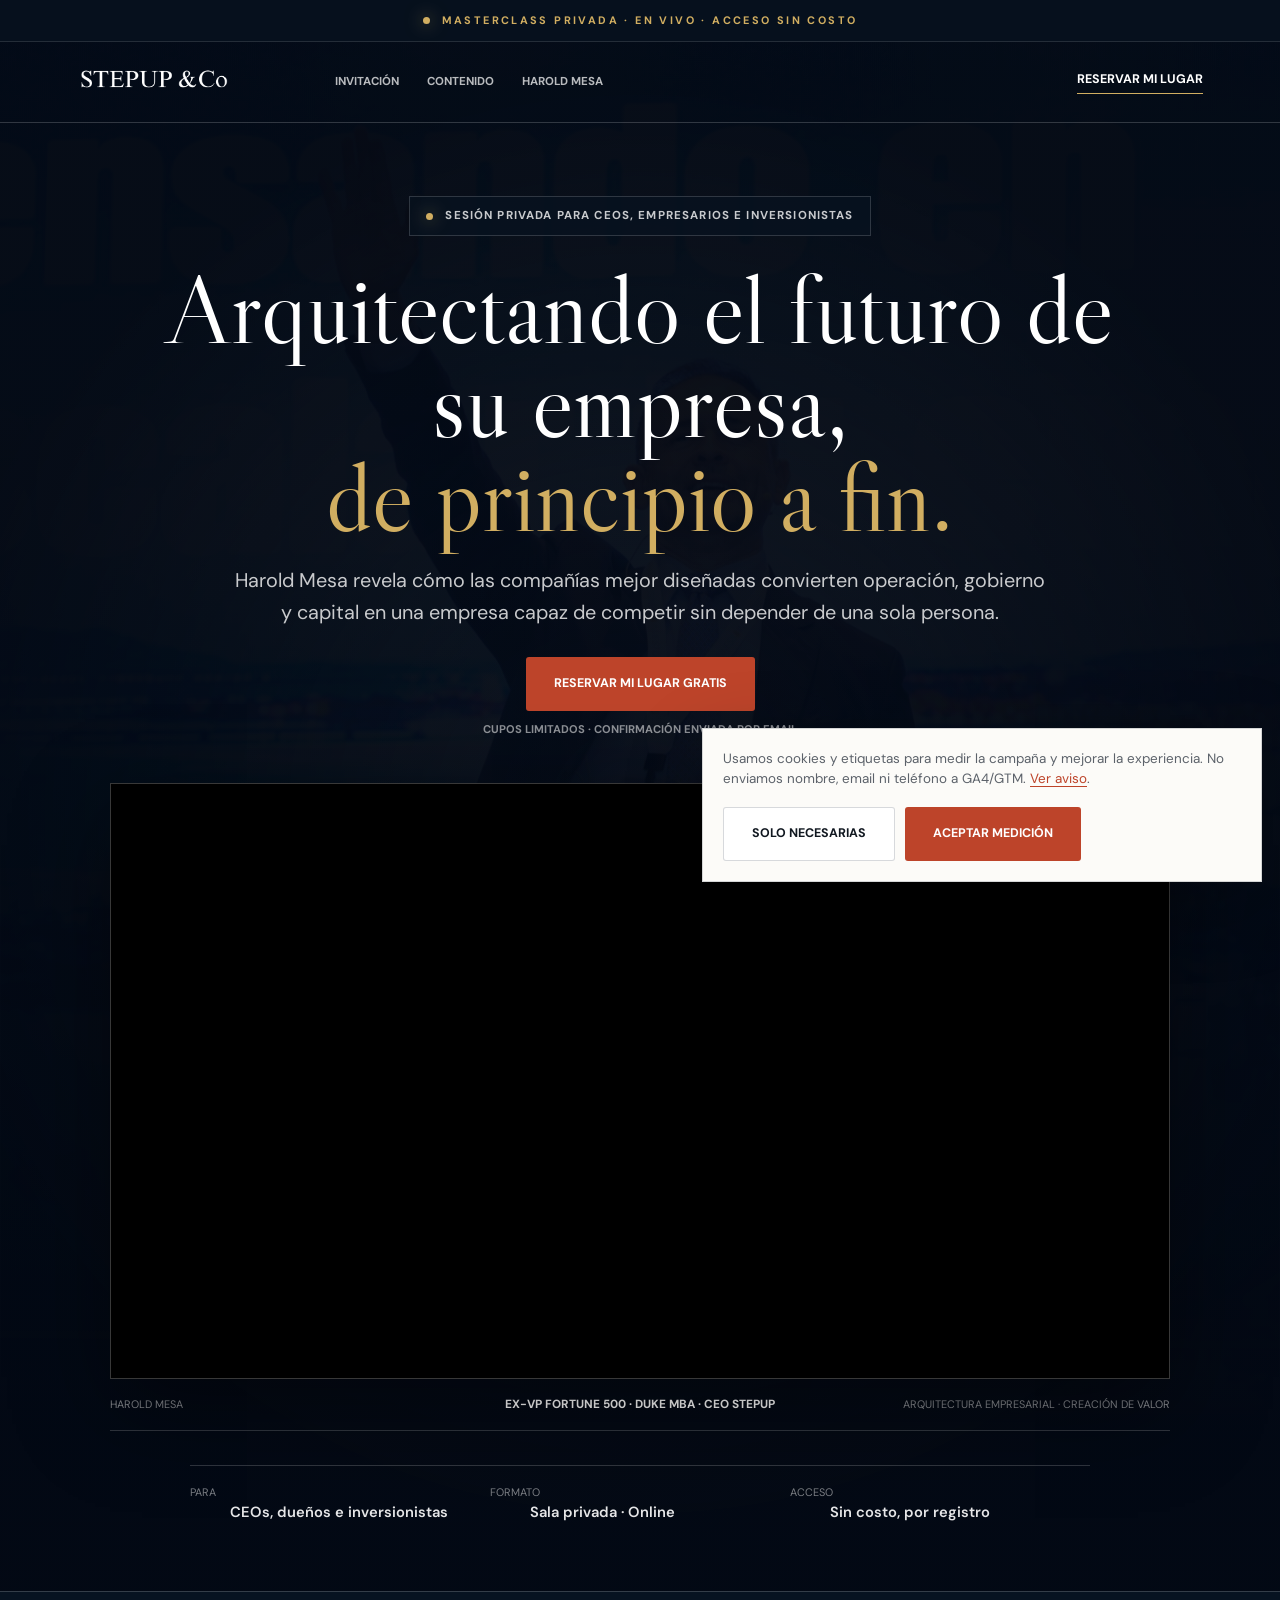
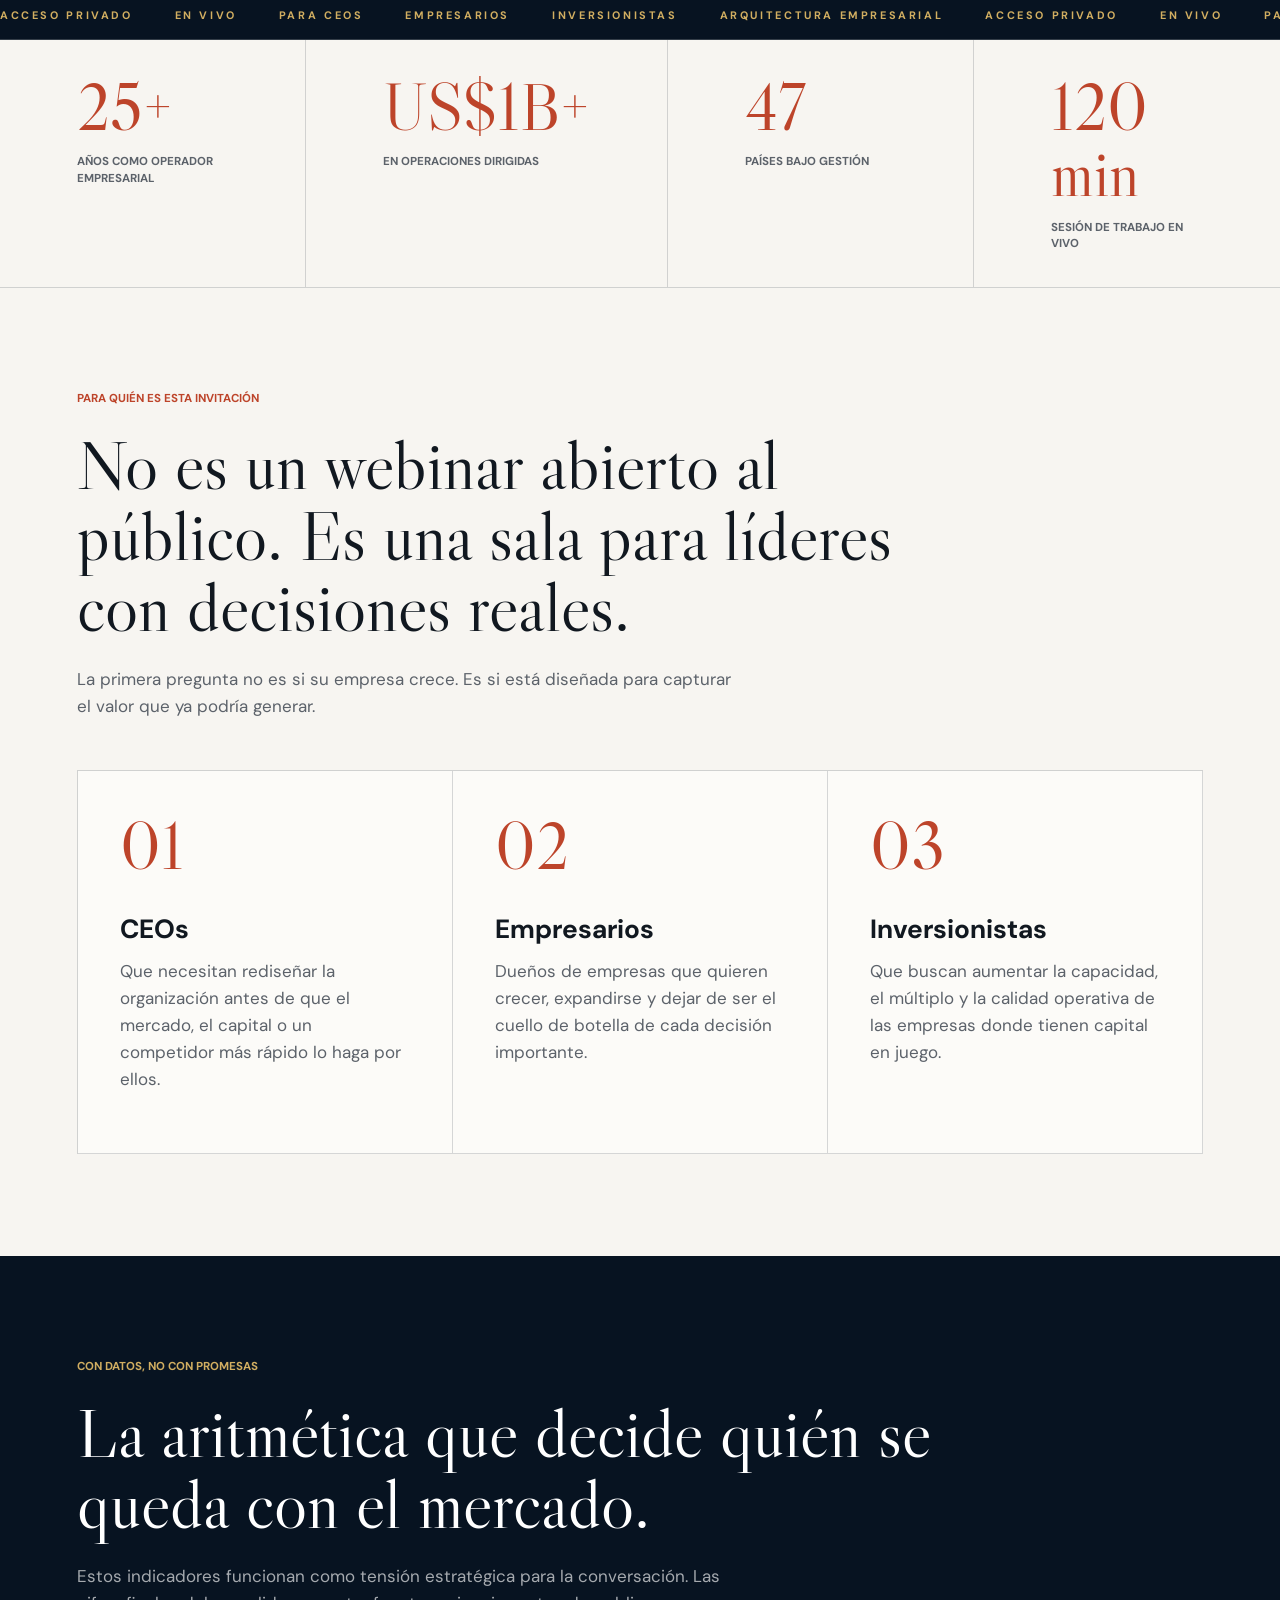
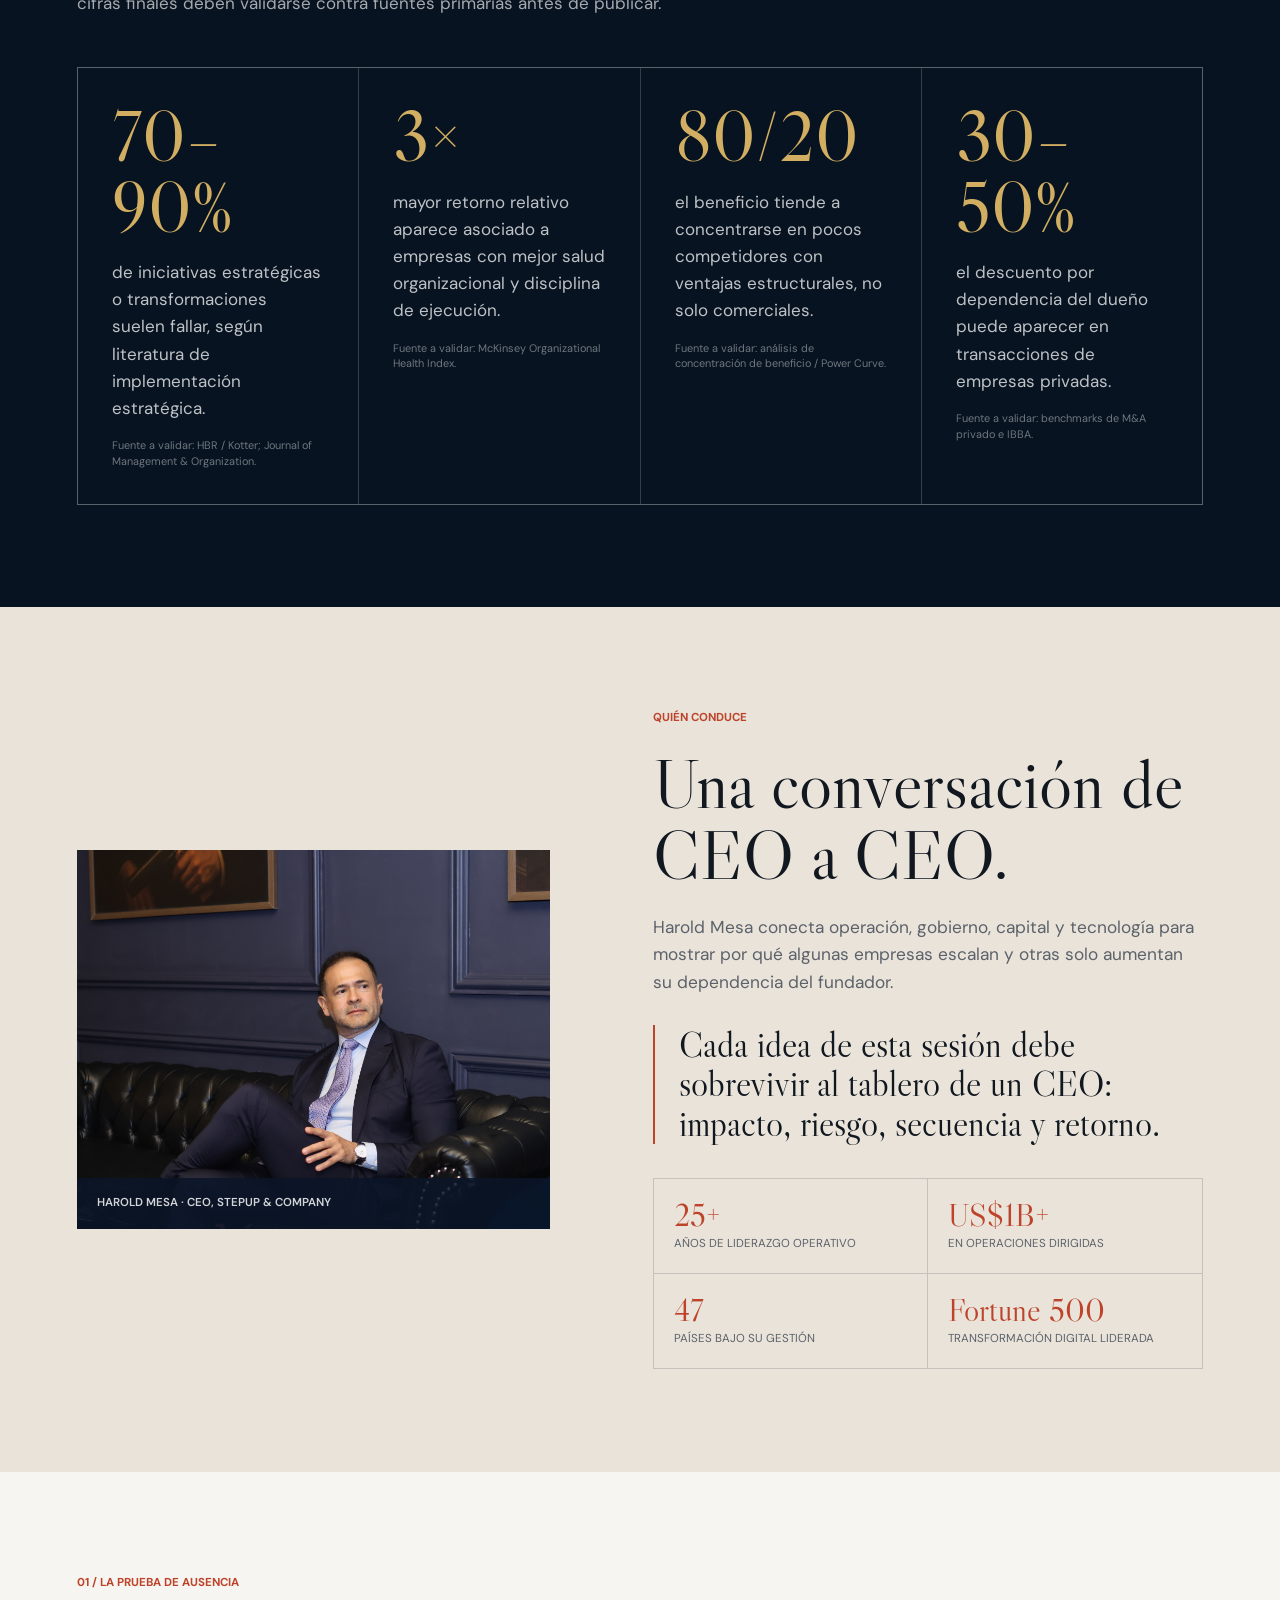
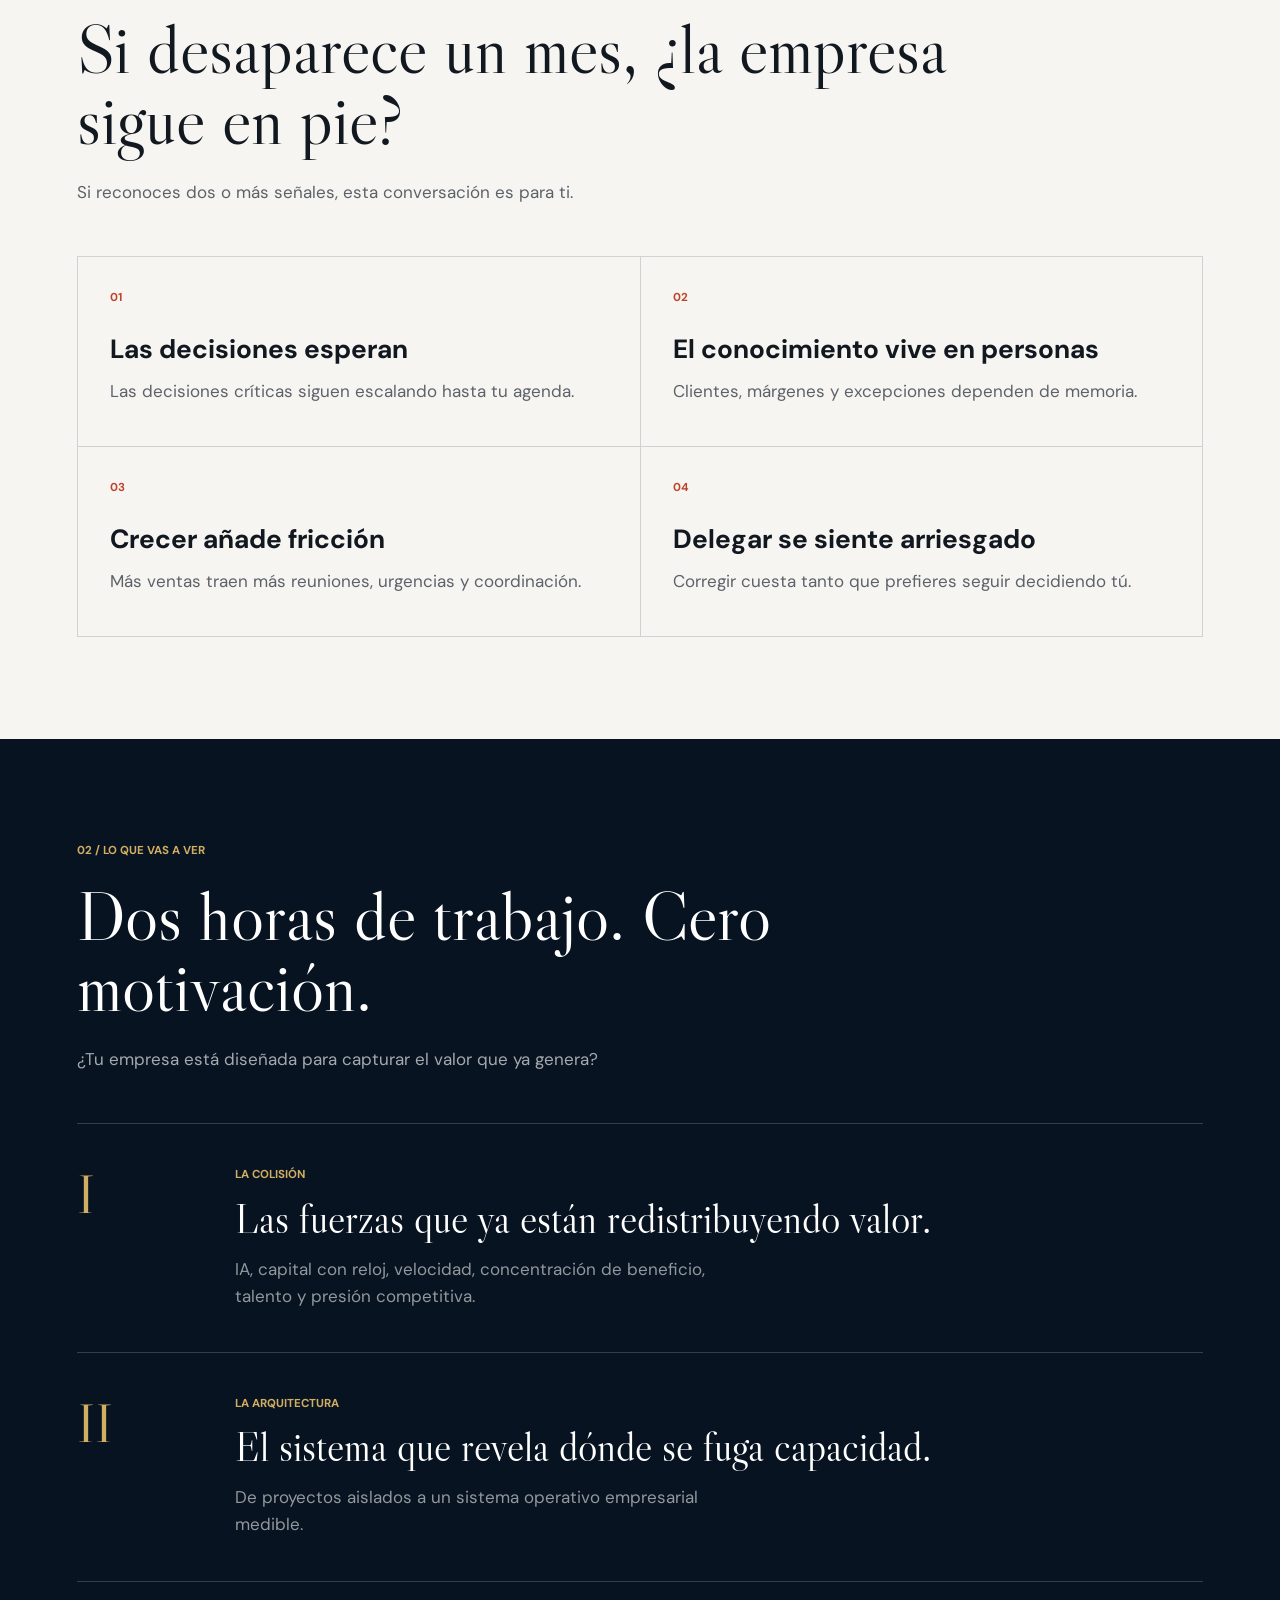
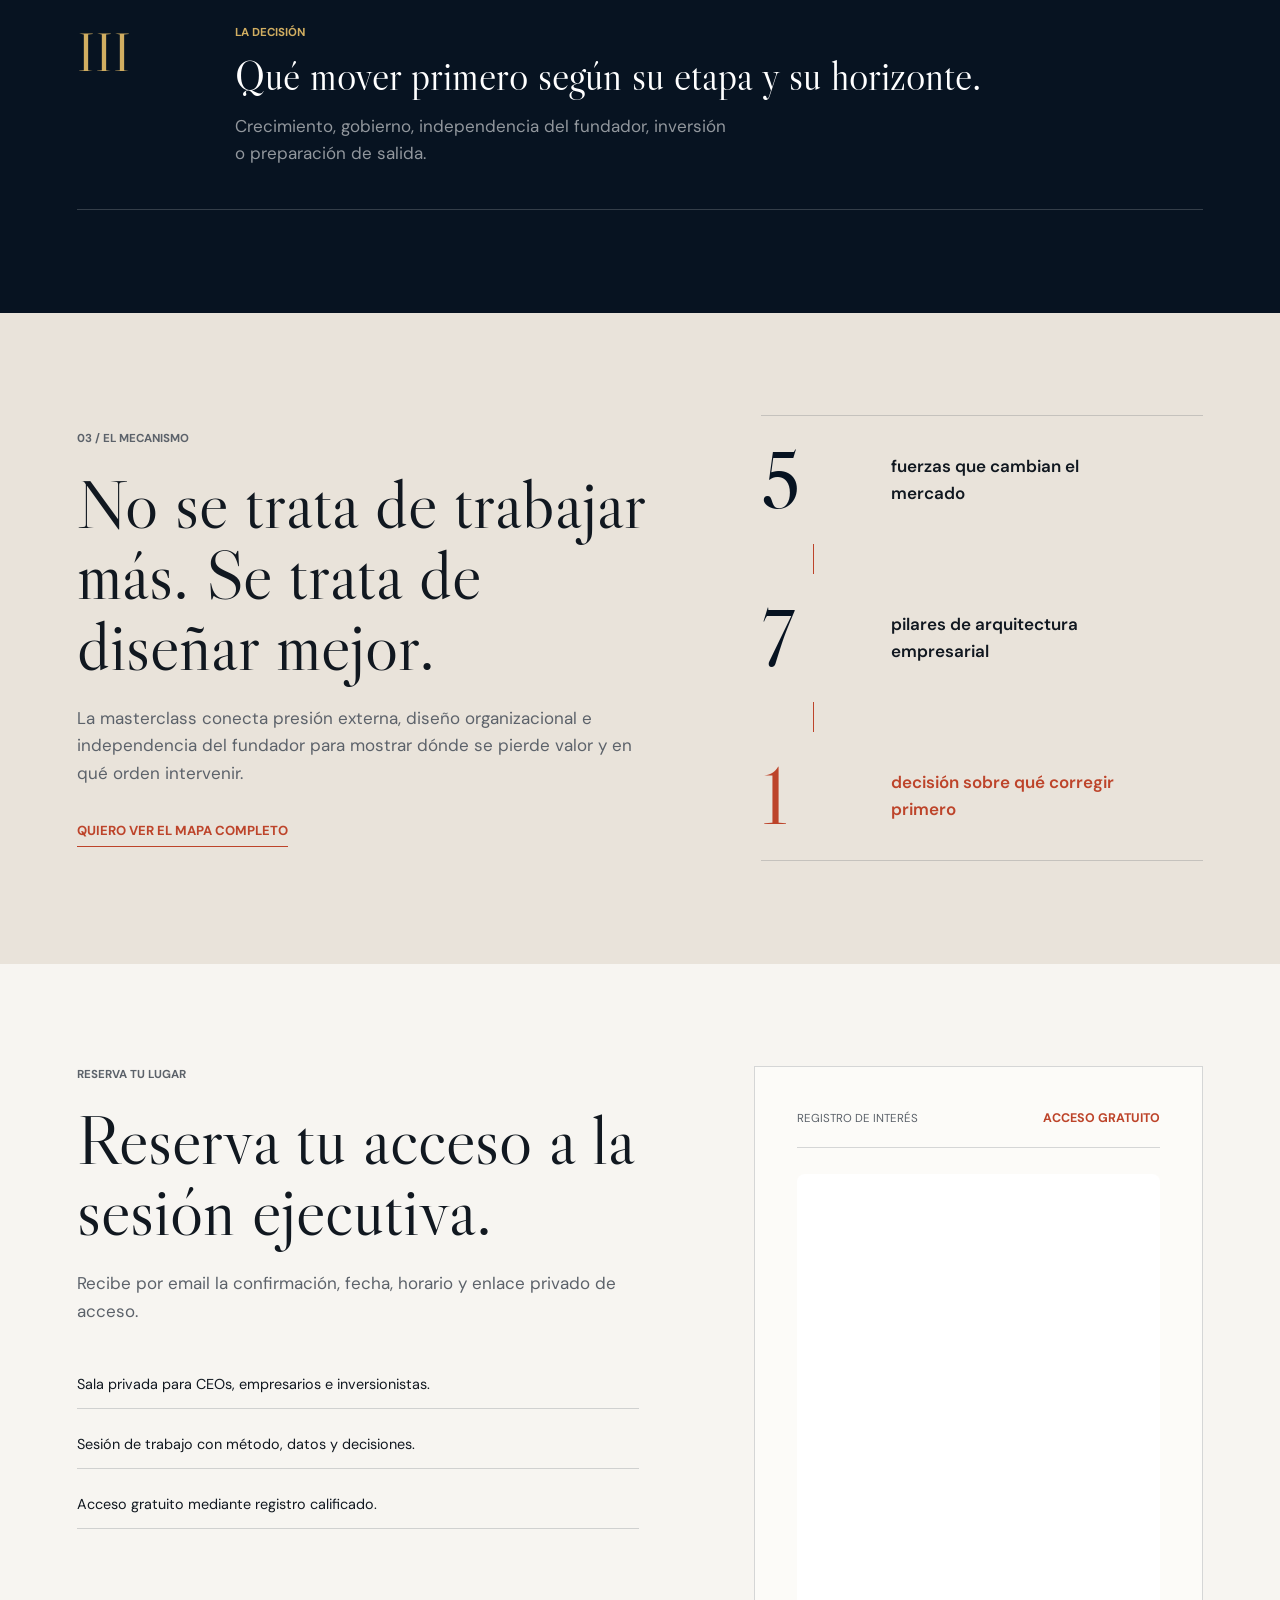
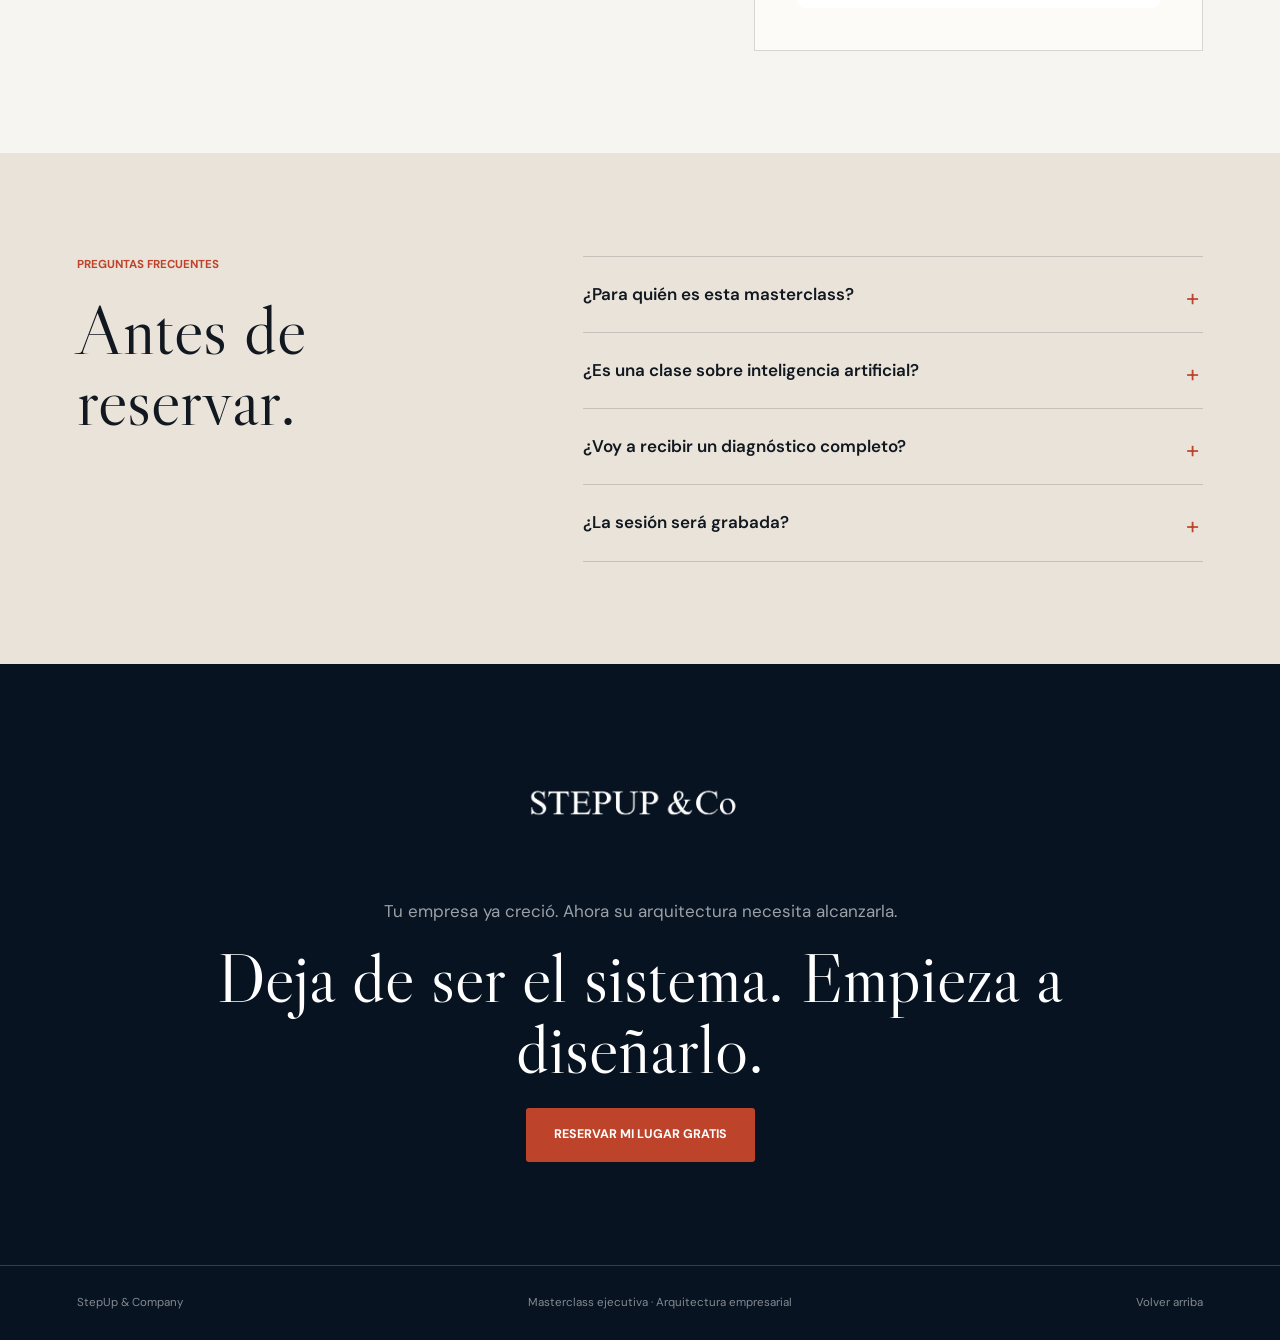
==== src/index.html @ c9dda08c "feat: embed GHL registration form" ====
<!doctype html>
<html lang="es">
  <head>
    <meta charset="utf-8" />
    <meta name="viewport" content="width=device-width, initial-scale=1" />
    <meta name="theme-color" content="#071321" />
    <title>Masterclass Privada para CEOs | StepUp &amp; Company</title>
    <meta
      name="description"
      content="Masterclass privada para CEOs, empresarios e inversionistas que quieren arquitectar empresas capaces de crecer, competir y valer más sin depender del fundador."
    />
    <link rel="preconnect" href="https://fonts.googleapis.com" />
    <link rel="preconnect" href="https://fonts.gstatic.com" crossorigin />
    <link
      href="https://fonts.googleapis.com/css2?family=DM+Sans:wght@400;500;600;700&amp;family=Libre+Caslon+Display&amp;display=swap"
      rel="stylesheet"
    />
    <link rel="stylesheet" href="./styles.css" />
    <script src="./config.js"></script>
  </head>
  <body>
    <div class="top-ribbon" aria-label="Estado de la invitación">
      <span></span>
      Masterclass privada · En vivo · Acceso sin costo
    </div>

    <header class="site-header">
      <a class="brand" href="#inicio" aria-label="StepUp &amp; Company - inicio">
        <img src="../assets/stepup-white.png" alt="StepUp &amp; Company" />
      </a>
      <div class="header-meta" aria-label="Información del evento">
        <a href="#masterclass">Invitación</a>
        <a href="#agenda">Contenido</a>
        <a href="#harold">Harold Mesa</a>
      </div>
      <a class="header-cta" href="#registro">Reservar mi lugar</a>
    </header>

    <main>
      <section class="hero" id="inicio">
        <div class="hero-bg" aria-hidden="true">
          <img src="../assets/harold-stage.jpg" alt="" />
        </div>
        <div class="hero-layout">
          <div class="hero-content">
            <div class="event-pill">
              <span></span>
              Sesión privada para CEOs, empresarios e inversionistas
            </div>
            <h1>
              Arquitectando el futuro de su empresa,
              <span>de principio a fin.</span>
            </h1>
            <p class="hero-copy">
              Harold Mesa revela cómo las compañías mejor diseñadas convierten operación,
              gobierno y capital en una empresa capaz de competir sin depender de una sola persona.
            </p>
            <div class="hero-actions">
              <a class="button button-primary" href="#registro">Reservar mi lugar gratis</a>
              <p>Cupos limitados · Confirmación enviada por email</p>
            </div>
          </div>

          <div class="hero-video" aria-label="Video de invitación de Harold Mesa">
            <iframe
              src="https://www.youtube-nocookie.com/embed/Jw2DXKsDuGc?si=3g8nasg1LnIT11G6"
              title="Video de invitación de Harold Mesa"
              loading="lazy"
              allow="accelerometer; autoplay; clipboard-write; encrypted-media; gyroscope; picture-in-picture; web-share"
              referrerpolicy="strict-origin-when-cross-origin"
              allowfullscreen
            ></iframe>
          </div>

          <div class="video-context" aria-label="Presentador de la masterclass">
            <span>Harold Mesa</span>
            <strong>Ex-VP Fortune 500 · Duke MBA · CEO StepUp</strong>
            <span>Arquitectura empresarial · Creación de valor</span>
          </div>

          <dl class="event-facts">
            <div><dt>Para</dt><dd>CEOs, dueños e inversionistas</dd></div>
            <div><dt>Formato</dt><dd>Sala privada · Online</dd></div>
            <div><dt>Acceso</dt><dd>Sin costo, por registro</dd></div>
          </dl>
        </div>
      </section>

      <section class="ticker" aria-label="Resumen de la invitación">
        <div>
          <span>Acceso privado</span>
          <span>En vivo</span>
          <span>Para CEOs</span>
          <span>Empresarios</span>
          <span>Inversionistas</span>
          <span>Arquitectura empresarial</span>
          <span>Acceso privado</span>
          <span>En vivo</span>
          <span>Para CEOs</span>
          <span>Empresarios</span>
          <span>Inversionistas</span>
          <span>Arquitectura empresarial</span>
        </div>
      </section>

      <section class="metric-strip" aria-label="Credenciales de la sesión">
        <div>
          <strong>25+</strong>
          <span>años como operador empresarial</span>
        </div>
        <div>
          <strong>US$1B+</strong>
          <span>en operaciones dirigidas</span>
        </div>
        <div>
          <strong>47</strong>
          <span>países bajo gestión</span>
        </div>
        <div>
          <strong>120 min</strong>
          <span>sesión de trabajo en vivo</span>
        </div>
      </section>

      <section class="audience section-light" id="masterclass">
        <div class="section-heading">
          <p class="section-index">PARA QUIÉN ES ESTA INVITACIÓN</p>
          <h2>No es un webinar abierto al público. Es una sala para líderes con decisiones reales.</h2>
          <p>La primera pregunta no es si su empresa crece. Es si está diseñada para capturar el valor que ya podría generar.</p>
        </div>
        <div class="audience-grid">
          <article>
            <span>01</span>
            <h3>CEOs</h3>
            <p>Que necesitan rediseñar la organización antes de que el mercado, el capital o un competidor más rápido lo haga por ellos.</p>
          </article>
          <article>
            <span>02</span>
            <h3>Empresarios</h3>
            <p>Dueños de empresas que quieren crecer, expandirse y dejar de ser el cuello de botella de cada decisión importante.</p>
          </article>
          <article>
            <span>03</span>
            <h3>Inversionistas</h3>
            <p>Que buscan aumentar la capacidad, el múltiplo y la calidad operativa de las empresas donde tienen capital en juego.</p>
          </article>
        </div>
      </section>

      <section class="data-proof section-ink">
        <div class="section-heading section-heading-light">
          <p class="section-index">CON DATOS, NO CON PROMESAS</p>
          <h2>La aritmética que decide quién se queda con el mercado.</h2>
          <p>Estos indicadores funcionan como tensión estratégica para la conversación. Las cifras finales deben validarse contra fuentes primarias antes de publicar.</p>
        </div>
        <div class="proof-grid">
          <article>
            <strong>70–90%</strong>
            <p>de iniciativas estratégicas o transformaciones suelen fallar, según literatura de implementación estratégica.</p>
            <small>Fuente a validar: HBR / Kotter; Journal of Management &amp; Organization.</small>
          </article>
          <article>
            <strong>3×</strong>
            <p>mayor retorno relativo aparece asociado a empresas con mejor salud organizacional y disciplina de ejecución.</p>
            <small>Fuente a validar: McKinsey Organizational Health Index.</small>
          </article>
          <article>
            <strong>80/20</strong>
            <p>el beneficio tiende a concentrarse en pocos competidores con ventajas estructurales, no solo comerciales.</p>
            <small>Fuente a validar: análisis de concentración de beneficio / Power Curve.</small>
          </article>
          <article>
            <strong>30–50%</strong>
            <p>el descuento por dependencia del dueño puede aparecer en transacciones de empresas privadas.</p>
            <small>Fuente a validar: benchmarks de M&amp;A privado e IBBA.</small>
          </article>
        </div>
      </section>

      <section class="authority-intro" id="harold">
        <figure class="authority-image">
          <img src="../assets/harold-executive.jpeg" alt="Harold Mesa, CEO de StepUp &amp; Company" />
          <figcaption>Harold Mesa · CEO, StepUp &amp; Company</figcaption>
        </figure>
        <div class="authority-copy">
          <p class="section-index">QUIÉN CONDUCE</p>
          <h2>Una conversación de CEO a CEO.</h2>
          <p class="authority-lead">
            Harold Mesa conecta operación, gobierno, capital y tecnología para mostrar por qué algunas empresas escalan
            y otras solo aumentan su dependencia del fundador.
          </p>
          <blockquote>
            Cada idea de esta sesión debe sobrevivir al tablero de un CEO: impacto, riesgo, secuencia y retorno.
          </blockquote>
          <div class="authority-proof" aria-label="Experiencia profesional de Harold Mesa">
            <p><strong>25+</strong><span>años de liderazgo operativo</span></p>
            <p><strong>US$1B+</strong><span>en operaciones dirigidas</span></p>
            <p><strong>47</strong><span>países bajo su gestión</span></p>
            <p><strong>Fortune 500</strong><span>transformación digital liderada</span></p>
          </div>
          <!-- Confirmar documentalmente estas credenciales antes de publicar. -->
        </div>
      </section>

      <section class="recognition section-light">
        <div class="section-heading">
          <p class="section-index">01 / LA PRUEBA DE AUSENCIA</p>
          <h2>Si desaparece un mes, ¿la empresa sigue en pie?</h2>
          <p>Si reconoces dos o más señales, esta conversación es para ti.</p>
        </div>
        <div class="signal-list">
          <article>
            <span>01</span>
            <h3>Las decisiones esperan</h3>
            <p>Las decisiones críticas siguen escalando hasta tu agenda.</p>
          </article>
          <article>
            <span>02</span>
            <h3>El conocimiento vive en personas</h3>
            <p>Clientes, márgenes y excepciones dependen de memoria.</p>
          </article>
          <article>
            <span>03</span>
            <h3>Crecer añade fricción</h3>
            <p>Más ventas traen más reuniones, urgencias y coordinación.</p>
          </article>
          <article>
            <span>04</span>
            <h3>Delegar se siente arriesgado</h3>
            <p>Corregir cuesta tanto que prefieres seguir decidiendo tú.</p>
          </article>
        </div>
      </section>

      <section class="agenda section-ink" id="agenda">
        <div class="section-heading section-heading-light">
          <p class="section-index">02 / LO QUE VAS A VER</p>
          <h2>Dos horas de trabajo. Cero motivación.</h2>
          <p>¿Tu empresa está diseñada para capturar el valor que ya genera?</p>
        </div>
        <div class="agenda-grid">
          <article>
            <p class="agenda-number">I</p>
            <div>
              <p class="agenda-label">La colisión</p>
              <h3>Las fuerzas que ya están redistribuyendo valor.</h3>
              <p>IA, capital con reloj, velocidad, concentración de beneficio, talento y presión competitiva.</p>
            </div>
          </article>
          <article>
            <p class="agenda-number">II</p>
            <div>
              <p class="agenda-label">La arquitectura</p>
              <h3>El sistema que revela dónde se fuga capacidad.</h3>
              <p>De proyectos aislados a un sistema operativo empresarial medible.</p>
            </div>
          </article>
          <article>
            <p class="agenda-number">III</p>
            <div>
              <p class="agenda-label">La decisión</p>
              <h3>Qué mover primero según su etapa y su horizonte.</h3>
              <p>Crecimiento, gobierno, independencia del fundador, inversión o preparación de salida.</p>
            </div>
          </article>
        </div>
      </section>

      <section class="mechanism section-warm">
        <div class="mechanism-copy">
          <p class="section-index">03 / EL MECANISMO</p>
          <h2>No se trata de trabajar más. Se trata de diseñar mejor.</h2>
          <p>
            La masterclass conecta presión externa, diseño organizacional e independencia
            del fundador para mostrar dónde se pierde valor y en qué orden intervenir.
          </p>
          <a class="inline-link" href="#registro">Quiero ver el mapa completo</a>
        </div>
        <div class="architecture-map" aria-label="Mapa de la masterclass">
          <div class="map-row">
            <strong>5</strong>
            <span>fuerzas que cambian el mercado</span>
          </div>
          <div class="map-line"></div>
          <div class="map-row">
            <strong>7</strong>
            <span>pilares de arquitectura empresarial</span>
          </div>
          <div class="map-line"></div>
          <div class="map-row map-row-accent">
            <strong>1</strong>
            <span>decisión sobre qué corregir primero</span>
          </div>
        </div>
      </section>

      <section class="registration section-light" id="registro">
        <div class="registration-copy">
          <p class="section-index">RESERVA TU LUGAR</p>
          <h2>Reserva tu acceso a la sesión ejecutiva.</h2>
          <p>
            Recibe por email la confirmación, fecha, horario y enlace privado de acceso.
          </p>
          <ul>
            <li>Sala privada para CEOs, empresarios e inversionistas.</li>
            <li>Sesión de trabajo con método, datos y decisiones.</li>
            <li>Acceso gratuito mediante registro calificado.</li>
          </ul>
        </div>
        <div class="registration-form ghl-form-shell">
          <div class="form-heading">
            <span>Registro de interés</span>
            <strong>Acceso gratuito</strong>
          </div>
          <div class="ghl-form-frame">
            <iframe
              src="https://app.stepupandco.com/widget/form/Ic4yCMY5X2zsR9G54w14"
              style="width:100%;height:100%;border:none;border-radius:8px"
              id="inline-Ic4yCMY5X2zsR9G54w14"
              data-layout="{'id':'INLINE'}"
              data-trigger-type="alwaysShow"
              data-trigger-value=""
              data-activation-type="alwaysActivated"
              data-activation-value=""
              data-deactivation-type="neverDeactivate"
              data-deactivation-value=""
              data-form-name="LP/CEO.stepupandco"
              data-height="434"
              data-layout-iframe-id="inline-Ic4yCMY5X2zsR9G54w14"
              data-form-id="Ic4yCMY5X2zsR9G54w14"
              title="LP/CEO.stepupandco"
            ></iframe>
          </div>
        </div>
      </section>

      <section class="faq section-warm">
        <div class="section-heading">
          <p class="section-index">PREGUNTAS FRECUENTES</p>
          <h2>Antes de reservar.</h2>
        </div>
        <div class="faq-list">
          <details>
            <summary>¿Para quién es esta masterclass?</summary>
            <p>Para CEOs, fundadores y dueños de empresas con equipo, operación y complejidad real.</p>
          </details>
          <details>
            <summary>¿Es una clase sobre inteligencia artificial?</summary>
            <p>No. La IA es una de las fuerzas analizadas. El tema central es arquitectura empresarial y captura de valor.</p>
          </details>
          <details>
            <summary>¿Voy a recibir un diagnóstico completo?</summary>
            <p>La masterclass presenta el mapa y los criterios. El Diagnóstico de Arquitectura es un siguiente paso independiente.</p>
          </details>
          <details>
            <summary>¿La sesión será grabada?</summary>
            <p>La disponibilidad de la grabación se informará junto con la confirmación de la sesión.</p>
          </details>
        </div>
      </section>

      <section class="closing">
        <img src="../assets/stepup-white.png" alt="StepUp &amp; Company" />
        <p>Tu empresa ya creció. Ahora su arquitectura necesita alcanzarla.</p>
        <h2>Deja de ser el sistema. Empieza a diseñarlo.</h2>
        <a class="button button-primary" href="#registro">Reservar mi lugar gratis</a>
      </section>
    </main>

    <footer>
      <span>StepUp &amp; Company</span>
      <span>Masterclass ejecutiva · Arquitectura empresarial</span>
      <a href="#inicio">Volver arriba</a>
    </footer>

    <a class="mobile-cta" href="#registro">Reservar lugar</a>

    <aside class="consent-banner" data-consent-banner hidden>
      <p>
        Usamos cookies y etiquetas para medir la campaña y mejorar la experiencia. No enviamos
        nombre, email ni teléfono a GA4/GTM.
        <a href="./privacy.html">Ver aviso</a>.
      </p>
      <div>
        <button type="button" class="button button-secondary" data-consent-decline>Solo necesarias</button>
        <button type="button" class="button button-primary" data-consent-accept>Aceptar medición</button>
      </div>
    </aside>

    <script src="https://app.stepupandco.com/js/form_embed.js"></script>
    <script src="./script.js"></script>
  </body>
</html>
---- src/styles.css ----
:root {
  --navy: #071321;
  --navy-soft: #14253a;
  --navy-deep: #030914;
  --paper: #f7f5f1;
  --warm: #e9e3da;
  --ink: #111820;
  --muted: #5c626a;
  --terracotta: #bd442a;
  --terracotta-dark: #96351f;
  --gold: #d1ae61;
  --white: #ffffff;
  --line-dark: rgba(10, 22, 40, 0.16);
  --line-light: rgba(255, 255, 255, 0.18);
  --page-x: clamp(22px, 6vw, 96px);
}

* {
  box-sizing: border-box;
}

html {
  scroll-behavior: smooth;
}

body {
  margin: 0;
  background: var(--navy-deep);
  color: var(--ink);
  font-family: "DM Sans", sans-serif;
  font-size: 17px;
  line-height: 1.6;
}

body:has(dialog[open]) {
  overflow: hidden;
}

a {
  color: inherit;
  text-decoration: none;
}

button,
input,
select {
  font: inherit;
}

button,
a {
  -webkit-tap-highlight-color: transparent;
}

img {
  display: block;
  max-width: 100%;
}

h1,
h2,
h3,
p,
blockquote,
dl,
dd {
  margin-top: 0;
}

h1,
h2 {
  font-family: "Libre Caslon Display", Georgia, serif;
  font-weight: 400;
  letter-spacing: 0;
}

h1 {
  max-width: 900px;
  margin-bottom: 6px;
  font-size: 6.5rem;
  line-height: 0.96;
}

h2 {
  margin-bottom: 24px;
  font-size: 4.35rem;
  line-height: 1.02;
}

h3 {
  margin-bottom: 12px;
  font-size: 1.65rem;
  line-height: 1.25;
}

.top-ribbon {
  position: relative;
  z-index: 12;
  display: flex;
  min-height: 42px;
  align-items: center;
  justify-content: center;
  gap: 12px;
  border-bottom: 1px solid rgba(255, 255, 255, 0.12);
  background: #06101d;
  color: var(--gold);
  font-size: 0.68rem;
  font-weight: 700;
  letter-spacing: 0.22em;
  text-align: center;
  text-transform: uppercase;
}

.top-ribbon span,
.event-pill span {
  width: 7px;
  height: 7px;
  border-radius: 50%;
  background: var(--gold);
  box-shadow: 0 0 18px rgba(209, 174, 97, 0.8);
}

.site-header {
  position: absolute;
  z-index: 10;
  top: 42px;
  left: 0;
  display: grid;
  width: 100%;
  grid-template-columns: 230px 1fr auto;
  align-items: center;
  gap: 28px;
  padding: 18px var(--page-x);
  border-bottom: 1px solid var(--line-light);
  color: var(--white);
}

.brand {
  width: 164px;
  height: 44px;
  overflow: hidden;
}

.brand img {
  width: 100%;
  height: 100%;
  object-fit: cover;
  object-position: center;
}

.header-meta {
  display: flex;
  gap: 28px;
  color: rgba(255, 255, 255, 0.72);
  font-size: 0.72rem;
  font-weight: 700;
  text-transform: uppercase;
}

.header-meta a {
  transition: color 180ms ease;
}

.header-meta a:hover {
  color: var(--white);
}

.header-cta {
  padding-bottom: 4px;
  border-bottom: 1px solid var(--gold);
  font-size: 0.78rem;
  font-weight: 700;
  text-transform: uppercase;
}

.hero {
  position: relative;
  overflow: hidden;
  padding: 154px var(--page-x) 66px;
  background: var(--navy-deep);
  color: var(--white);
}

.hero-bg {
  position: absolute;
  inset: 0;
  pointer-events: none;
}

.hero-bg img {
  width: 100%;
  height: 100%;
  object-fit: cover;
  object-position: center 28%;
  opacity: 0.32;
}

.hero-bg::after {
  position: absolute;
  inset: 0;
  background:
    radial-gradient(circle at center, rgba(7, 19, 33, 0.16), rgba(3, 9, 20, 0.86) 72%),
    linear-gradient(180deg, rgba(3, 9, 20, 0.64), rgba(3, 9, 20, 0.94) 68%, var(--navy-deep));
  content: "";
}

.hero-layout {
  position: relative;
  z-index: 1;
  display: grid;
  width: min(1240px, 100%);
  justify-items: center;
  margin: 0 auto;
}

.hero-content {
  display: grid;
  max-width: 1040px;
  justify-items: center;
  text-align: center;
}

.hero h1 {
  max-width: 1060px;
  margin-bottom: 22px;
  font-size: 6.1rem;
  line-height: 0.96;
}

.hero h1 span {
  display: block;
  color: var(--gold);
}

.kicker,
.section-index,
.agenda-label {
  margin-bottom: 20px;
  color: var(--terracotta);
  font-size: 0.72rem;
  font-weight: 700;
  text-transform: uppercase;
}

.event-pill {
  display: inline-flex;
  max-width: 100%;
  align-items: center;
  justify-content: center;
  gap: 12px;
  margin-bottom: 26px;
  border: 1px solid rgba(255, 255, 255, 0.16);
  padding: 10px 16px;
  background: rgba(7, 19, 33, 0.72);
  color: rgba(255, 255, 255, 0.78);
  font-size: 0.72rem;
  font-weight: 700;
  letter-spacing: 0.1em;
  text-transform: uppercase;
}

.hero .kicker,
.section-heading-light .section-index,
.section-ink .section-index {
  color: var(--gold);
}

.hero-copy {
  max-width: 820px;
  margin-bottom: 28px;
  color: rgba(255, 255, 255, 0.78);
  font-size: 1.24rem;
}

.hero-actions {
  display: grid;
  align-items: center;
  justify-items: center;
  gap: 10px;
}

.hero-actions p {
  margin: 0;
  color: rgba(255, 255, 255, 0.54);
  font-size: 0.7rem;
  font-weight: 700;
  text-transform: uppercase;
}

.hero-video {
  position: relative;
  width: min(1060px, 100%);
  margin-top: 44px;
  aspect-ratio: 16 / 9;
  overflow: hidden;
  border: 1px solid rgba(255, 255, 255, 0.22);
  border-radius: 0;
  padding: 0;
  background: #000;
  color: var(--white);
  box-shadow: 0 30px 90px rgba(0, 0, 0, 0.42);
}

.hero-video iframe {
  width: 100%;
  height: 100%;
  border: 0;
}

.video-context {
  display: grid;
  width: min(1060px, 100%);
  grid-template-columns: 1fr auto 1fr;
  align-items: center;
  gap: 24px;
  padding: 16px 0;
  border-bottom: 1px solid var(--line-light);
  color: rgba(255, 255, 255, 0.52);
  font-size: 0.68rem;
  text-transform: uppercase;
}

.video-context strong {
  color: var(--white);
  font-size: 0.74rem;
  text-align: center;
}

.video-context span:last-child {
  text-align: right;
}

.button {
  display: inline-flex;
  min-height: 54px;
  align-items: center;
  justify-content: center;
  border: 0;
  border-radius: 3px;
  padding: 0 28px;
  cursor: pointer;
  font-size: 0.78rem;
  font-weight: 700;
  text-transform: uppercase;
  transition: background 180ms ease, transform 180ms ease;
}

.button:hover {
  transform: translateY(-2px);
}

.button-primary {
  background: var(--terracotta);
  color: var(--white);
}

.button-primary:hover {
  background: var(--terracotta-dark);
}

.button-secondary {
  border: 1px solid var(--line-dark);
  background: var(--white);
  color: var(--ink);
}

.button-secondary:hover {
  background: var(--warm);
}

.button:disabled {
  cursor: wait;
  opacity: 0.68;
  transform: none;
}

.play-icon {
  display: inline-block;
  width: 0;
  height: 0;
  border-top: 7px solid transparent;
  border-bottom: 7px solid transparent;
  border-left: 11px solid currentColor;
}

.event-facts {
  display: grid;
  width: min(900px, 100%);
  grid-template-columns: repeat(3, 1fr);
  margin: 34px 0 0;
  border-top: 1px solid var(--line-light);
}

.event-facts div {
  padding: 18px 18px 0 0;
}

.event-facts dt {
  color: rgba(255, 255, 255, 0.48);
  font-size: 0.68rem;
  text-transform: uppercase;
}

.event-facts dd {
  color: rgba(255, 255, 255, 0.9);
  font-size: 0.92rem;
  font-weight: 600;
}

.ticker {
  overflow: hidden;
  border-top: 1px solid var(--line-light);
  border-bottom: 1px solid var(--line-light);
  background: #071321;
  color: var(--gold);
}

.ticker div {
  display: flex;
  width: max-content;
  gap: 42px;
  padding: 15px 0;
  animation: ticker-move 34s linear infinite;
}

.ticker span {
  font-size: 0.68rem;
  font-weight: 700;
  letter-spacing: 0.24em;
  text-transform: uppercase;
}

.metric-strip {
  display: grid;
  grid-template-columns: repeat(4, 1fr);
  border-bottom: 1px solid var(--line-dark);
  background: var(--paper);
}

.metric-strip div {
  min-height: 154px;
  padding: 34px var(--page-x);
  border-right: 1px solid var(--line-dark);
}

.metric-strip div:last-child {
  border-right: 0;
}

.metric-strip strong {
  display: block;
  color: var(--terracotta);
  font-family: "Libre Caslon Display", Georgia, serif;
  font-size: 4.1rem;
  font-weight: 400;
  line-height: 1;
}

.metric-strip span {
  display: block;
  max-width: 210px;
  margin-top: 14px;
  color: var(--muted);
  font-size: 0.72rem;
  font-weight: 700;
  line-height: 1.45;
  text-transform: uppercase;
}

.recognition,
.agenda,
.mechanism,
.authority-intro,
.audience,
.data-proof,
.registration,
.faq,
.closing {
  padding: clamp(72px, 8vw, 118px) var(--page-x);
}

.section-light {
  background: var(--paper);
}

.section-warm {
  background: var(--warm);
}

.section-ink {
  background: var(--navy);
  color: var(--white);
}

.section-heading {
  max-width: 880px;
  margin-bottom: 50px;
}

.section-heading > p:last-child,
.mechanism-copy > p,
.registration-copy > p {
  max-width: 670px;
  color: var(--muted);
}

.audience-grid {
  display: grid;
  grid-template-columns: repeat(3, 1fr);
  border-top: 1px solid var(--line-dark);
  border-left: 1px solid var(--line-dark);
}

.audience-grid article {
  min-height: 290px;
  padding: clamp(26px, 4vw, 42px);
  border-right: 1px solid var(--line-dark);
  border-bottom: 1px solid var(--line-dark);
  background: #fcfbf8;
}

.audience-grid span {
  display: block;
  margin-bottom: 34px;
  color: var(--terracotta);
  font-family: "Libre Caslon Display", Georgia, serif;
  font-size: 4.1rem;
  line-height: 1;
}

.audience-grid p {
  color: var(--muted);
}

.proof-grid {
  display: grid;
  grid-template-columns: repeat(4, 1fr);
  gap: 1px;
  background: var(--line-light);
  border: 1px solid var(--line-light);
}

.proof-grid article {
  display: grid;
  min-height: 310px;
  align-content: start;
  gap: 16px;
  padding: clamp(24px, 3vw, 34px);
  background: #071321;
}

.proof-grid strong {
  color: var(--gold);
  font-family: "Libre Caslon Display", Georgia, serif;
  font-size: 4.4rem;
  font-weight: 400;
  line-height: 1;
}

.proof-grid p {
  margin-bottom: 0;
  color: rgba(255, 255, 255, 0.74);
}

.proof-grid small {
  color: rgba(255, 255, 255, 0.42);
  font-size: 0.68rem;
  line-height: 1.45;
}

.section-heading-light > p:last-child {
  color: rgba(255, 255, 255, 0.64);
}

.signal-list {
  display: grid;
  grid-template-columns: repeat(2, 1fr);
  border-top: 1px solid var(--line-dark);
  border-left: 1px solid var(--line-dark);
}

.signal-list article {
  min-height: 190px;
  padding: 32px;
  border-right: 1px solid var(--line-dark);
  border-bottom: 1px solid var(--line-dark);
}

.signal-list span {
  display: block;
  margin-bottom: 26px;
  color: var(--terracotta);
  font-size: 0.72rem;
  font-weight: 700;
}

.signal-list p,
.agenda-grid article > div > p:last-child {
  max-width: 500px;
  margin-bottom: 0;
  color: var(--muted);
}

.agenda-grid {
  border-top: 1px solid var(--line-light);
}

.agenda-grid article {
  display: grid;
  grid-template-columns: 130px minmax(0, 1fr);
  gap: 28px;
  padding: 42px 0;
  border-bottom: 1px solid var(--line-light);
}

.agenda-number {
  margin: 0;
  color: var(--gold);
  font-family: "Libre Caslon Display", Georgia, serif;
  font-size: 3.5rem;
  line-height: 1;
}

.agenda-label {
  margin-bottom: 8px;
  color: var(--gold);
}

.agenda-grid h3 {
  max-width: 760px;
  color: var(--white);
  font-family: "Libre Caslon Display", Georgia, serif;
  font-size: 2.55rem;
  font-weight: 400;
}

.agenda-grid article > div > p:last-child {
  color: rgba(255, 255, 255, 0.56);
}

.mechanism {
  display: grid;
  grid-template-columns: minmax(0, 0.9fr) minmax(360px, 0.7fr);
  gap: clamp(50px, 9vw, 140px);
  align-items: center;
}

.inline-link {
  display: inline-block;
  margin-top: 16px;
  padding-bottom: 5px;
  border-bottom: 1px solid var(--terracotta);
  color: var(--terracotta);
  font-size: 0.82rem;
  font-weight: 700;
  text-transform: uppercase;
}

.architecture-map {
  border-top: 1px solid var(--line-dark);
  border-bottom: 1px solid var(--line-dark);
}

.map-row {
  display: grid;
  grid-template-columns: 110px 1fr;
  align-items: center;
  gap: 20px;
  padding: 24px 0;
}

.map-row strong {
  color: var(--navy);
  font-family: "Libre Caslon Display", Georgia, serif;
  font-size: 5rem;
  font-weight: 400;
  line-height: 1;
}

.map-row span {
  max-width: 260px;
  font-weight: 600;
}

.map-line {
  width: 1px;
  height: 30px;
  margin-left: 52px;
  background: var(--terracotta);
}

.map-row-accent strong,
.map-row-accent span {
  color: var(--terracotta);
}

.authority-intro {
  display: grid;
  grid-template-columns: minmax(380px, 0.86fr) minmax(0, 1fr);
  gap: clamp(54px, 8vw, 128px);
  align-items: center;
  background: var(--warm);
}

.authority-image {
  position: relative;
  aspect-ratio: 5 / 4;
  margin: 0;
  overflow: hidden;
}

.authority-image img {
  width: 100%;
  height: 100%;
  object-fit: cover;
  object-position: 58% center;
}

.authority-image figcaption {
  position: absolute;
  right: 0;
  bottom: 0;
  left: 0;
  padding: 16px 20px;
  background: rgba(10, 22, 40, 0.86);
  color: rgba(255, 255, 255, 0.82);
  font-size: 0.72rem;
  font-weight: 600;
  text-transform: uppercase;
}

.authority-lead {
  max-width: 680px;
  color: var(--muted);
  font-size: 1.08rem;
}

.authority-copy blockquote {
  max-width: 680px;
  margin: 28px 0 0;
  border-left: 2px solid var(--terracotta);
  padding-left: 24px;
  color: var(--ink);
  font-family: "Libre Caslon Display", Georgia, serif;
  font-size: 2.25rem;
  line-height: 1.1;
}

.authority-proof {
  display: grid;
  grid-template-columns: repeat(2, 1fr);
  margin-top: 34px;
  border-top: 1px solid var(--line-dark);
  border-left: 1px solid var(--line-dark);
}

.authority-proof p {
  display: grid;
  gap: 4px;
  margin: 0;
  padding: 20px;
  border-right: 1px solid var(--line-dark);
  border-bottom: 1px solid var(--line-dark);
}

.authority-proof strong {
  color: var(--terracotta);
  font-family: "Libre Caslon Display", Georgia, serif;
  font-size: 2rem;
  font-weight: 400;
  line-height: 1;
}

.authority-proof span {
  color: var(--muted);
  font-size: 0.72rem;
  text-transform: uppercase;
}

.registration {
  display: grid;
  grid-template-columns: minmax(0, 0.9fr) minmax(380px, 0.72fr);
  gap: clamp(50px, 9vw, 140px);
  align-items: start;
}

.registration-copy ul {
  display: grid;
  gap: 12px;
  margin: 36px 0 0;
  padding: 0;
  list-style: none;
}

.registration-copy li {
  padding: 12px 0;
  border-bottom: 1px solid var(--line-dark);
  font-size: 0.9rem;
}

.registration-form {
  display: grid;
  gap: 18px;
  padding: clamp(26px, 4vw, 42px);
  border: 1px solid var(--line-dark);
  background: #fcfbf8;
}

.ghl-form-shell {
  gap: 20px;
}

.ghl-form-frame {
  width: 100%;
  min-height: 434px;
  overflow: hidden;
  border-radius: 8px;
  background: var(--white);
}

.ghl-form-frame iframe {
  display: block;
  width: 100%;
  min-height: 434px;
}

.form-heading {
  display: flex;
  align-items: baseline;
  justify-content: space-between;
  gap: 20px;
  margin-bottom: 6px;
  padding-bottom: 18px;
  border-bottom: 1px solid var(--line-dark);
}

.form-heading span {
  color: var(--muted);
  font-size: 0.72rem;
  text-transform: uppercase;
}

.form-heading strong {
  color: var(--terracotta);
  font-size: 0.78rem;
  text-transform: uppercase;
}

.registration-form label {
  display: grid;
  gap: 7px;
  color: #3f4650;
  font-size: 0.72rem;
  font-weight: 700;
  text-transform: uppercase;
}

.registration-form input,
.registration-form select {
  width: 100%;
  min-height: 50px;
  border: 0;
  border-bottom: 1px solid #9ea2a7;
  border-radius: 0;
  padding: 0 2px;
  outline: none;
  background: transparent;
  color: var(--ink);
}

.registration-form input:focus,
.registration-form select:focus {
  border-color: var(--terracotta);
}

.registration-form .consent {
  display: grid;
  grid-template-columns: 18px 1fr;
  align-items: start;
  gap: 10px;
  text-transform: none;
}

.registration-form .consent a {
  color: var(--terracotta);
  text-decoration: underline;
  text-underline-offset: 3px;
}

.consent input {
  width: 18px;
  min-height: 18px;
  margin: 2px 0 0;
}

.form-message {
  margin: 0;
  color: var(--muted);
  font-size: 0.72rem;
  line-height: 1.5;
}

.form-message {
  color: var(--terracotta);
  font-weight: 700;
}

.form-message[data-type="info"] {
  color: var(--muted);
}

.form-message[data-type="error"] {
  color: var(--terracotta);
}

.consent-banner {
  position: fixed;
  z-index: 30;
  right: 18px;
  bottom: 18px;
  display: grid;
  width: min(560px, calc(100% - 36px));
  gap: 18px;
  border: 1px solid var(--line-dark);
  padding: 20px;
  background: #fcfbf8;
  box-shadow: 0 22px 80px rgba(0, 0, 0, 0.22);
}

.consent-banner[hidden] {
  display: none;
}

.consent-banner p {
  margin: 0;
  color: var(--muted);
  font-size: 0.84rem;
  line-height: 1.5;
}

.consent-banner a {
  color: var(--terracotta);
  text-decoration: underline;
  text-underline-offset: 3px;
}

.consent-banner div {
  display: flex;
  flex-wrap: wrap;
  gap: 10px;
}

.thank-you-page,
.privacy-page {
  background: var(--navy-deep);
  color: var(--white);
}

.thank-you {
  display: grid;
  min-height: 100vh;
  align-content: center;
  gap: 42px;
  padding: var(--page-x);
}

.thank-you-brand {
  width: 190px;
}

.thank-you-card {
  width: min(880px, 100%);
  border: 1px solid var(--line-light);
  padding: clamp(30px, 6vw, 70px);
  background: rgba(7, 19, 33, 0.88);
}

.thank-you-card h1,
.legal-document h1 {
  max-width: 760px;
  margin-bottom: 24px;
  font-size: 4.4rem;
  line-height: 0.98;
}

.thank-you-card > p,
.legal-document p {
  max-width: 720px;
  color: rgba(255, 255, 255, 0.72);
}

.thank-you-details {
  display: grid;
  gap: 0;
  margin: 34px 0;
  border-top: 1px solid var(--line-light);
}

.thank-you-details div {
  display: grid;
  grid-template-columns: 160px 1fr;
  gap: 18px;
  padding: 18px 0;
  border-bottom: 1px solid var(--line-light);
}

.thank-you-details dt {
  color: var(--gold);
  font-size: 0.72rem;
  font-weight: 700;
  text-transform: uppercase;
}

.thank-you-details dd {
  color: rgba(255, 255, 255, 0.82);
}

.legal-document {
  width: min(920px, 100%);
  margin: 0 auto;
  padding: clamp(42px, 8vw, 110px) var(--page-x);
}

.legal-document a {
  display: inline-block;
  margin-bottom: 34px;
  color: var(--gold);
  font-weight: 700;
}

.legal-document h2 {
  margin-top: 44px;
  color: var(--gold);
  font-size: 2.4rem;
}

.faq {
  display: grid;
  grid-template-columns: minmax(280px, 0.65fr) minmax(0, 1fr);
  gap: clamp(50px, 8vw, 120px);
}

.faq-list {
  border-top: 1px solid var(--line-dark);
}

.faq details {
  border-bottom: 1px solid var(--line-dark);
}

.faq summary {
  position: relative;
  padding: 24px 54px 24px 0;
  cursor: pointer;
  font-weight: 600;
  list-style: none;
}

.faq summary::-webkit-details-marker {
  display: none;
}

.faq summary::after {
  position: absolute;
  top: 22px;
  right: 4px;
  color: var(--terracotta);
  content: "+";
  font-size: 1.5rem;
  font-weight: 400;
}

.faq details[open] summary::after {
  content: "−";
}

.faq details p {
  max-width: 700px;
  padding: 0 54px 24px 0;
  color: var(--muted);
}

.closing {
  display: grid;
  justify-items: center;
  background: var(--navy);
  color: var(--white);
  text-align: center;
}

.closing img {
  width: 230px;
  height: 82px;
  margin-bottom: 50px;
  object-fit: cover;
  object-position: center;
}

.closing p {
  color: rgba(255, 255, 255, 0.6);
}

.closing h2 {
  max-width: 920px;
}

footer {
  display: flex;
  justify-content: space-between;
  gap: 20px;
  padding: 28px var(--page-x);
  border-top: 1px solid var(--line-light);
  background: var(--navy);
  color: rgba(255, 255, 255, 0.5);
  font-size: 0.72rem;
}

.mobile-cta {
  display: none;
}

.dialog-close {
  position: absolute;
  top: 16px;
  right: 18px;
  width: 44px;
  height: 44px;
  border: 0;
  background: transparent;
  color: var(--ink);
  cursor: pointer;
  font-size: 1.8rem;
}

@keyframes ticker-move {
  from {
    transform: translateX(0);
  }

  to {
    transform: translateX(-50%);
  }
}

@media (max-width: 960px) {
  h1 {
    font-size: 5rem;
  }

  h2 {
    font-size: 4rem;
  }

  .agenda-grid h3 {
    font-size: 2.5rem;
  }

  .site-header {
    grid-template-columns: 1fr auto;
  }

  .header-meta {
    display: none;
  }

  .hero {
    padding-top: 134px;
  }

  .hero h1 {
    font-size: 5rem;
  }

  .hero-video {
    width: 100%;
  }

  .mechanism,
  .authority-intro,
  .registration,
  .faq {
    grid-template-columns: 1fr;
  }

  .audience-grid,
  .proof-grid,
  .metric-strip {
    grid-template-columns: repeat(2, 1fr);
  }

  .metric-strip strong,
  .proof-grid strong {
    font-size: 3.5rem;
  }

  .authority-image {
    width: min(680px, 100%);
  }
}

@media (max-width: 680px) {
  body {
    padding-bottom: 64px;
    font-size: 16px;
  }

  .site-header {
    top: 42px;
    padding-top: 16px;
    padding-bottom: 16px;
  }

  .brand {
    width: 138px;
    height: 40px;
  }

  .header-cta {
    display: none;
  }

  .hero {
    min-height: auto;
    padding-top: 124px;
    padding-bottom: 36px;
  }

  .hero h1 {
    font-size: 3.05rem;
  }

  .hero-copy {
    font-size: 1rem;
  }

  h2 {
    font-size: 2.6rem;
  }

  h3 {
    font-size: 1.35rem;
  }

  .hero-content {
    margin-top: 0;
  }

  .hero-copy {
    font-size: 1rem;
  }

  .hero-video {
    width: 100%;
    max-width: none;
    margin-top: 34px;
  }

  .video-context {
    grid-template-columns: 1fr auto;
    gap: 8px 16px;
  }

  .video-context span:first-child {
    display: none;
  }

  .video-context strong {
    text-align: left;
  }

  .video-context span:last-child {
    font-size: 0.6rem;
  }

  .agenda-grid h3 {
    font-size: 2.1rem;
  }

  .hero-actions,
  .hero-actions .button {
    width: 100%;
  }

  .consent-banner {
    right: 0;
    bottom: 64px;
    width: 100%;
    border-right: 0;
    border-bottom: 0;
    border-left: 0;
  }

  .consent-banner div,
  .consent-banner .button {
    width: 100%;
  }

  .event-facts div {
    padding: 14px 10px 0;
    border-right: 1px solid rgba(255, 255, 255, 0.1);
  }

  .event-facts div:first-child {
    padding-left: 0;
  }

  .event-facts div:last-child {
    border-right: 0;
    padding-right: 0;
  }

  .event-facts dd {
    font-size: 0.78rem;
    line-height: 1.35;
  }

  .signal-list {
    grid-template-columns: 1fr;
  }

  .audience-grid,
  .proof-grid,
  .metric-strip {
    grid-template-columns: 1fr;
  }

  .metric-strip div {
    min-height: auto;
    padding-top: 26px;
    padding-bottom: 26px;
    border-right: 0;
    border-bottom: 1px solid var(--line-dark);
  }

  .audience-grid article,
  .proof-grid article {
    min-height: auto;
  }

  .metric-strip strong,
  .proof-grid strong {
    font-size: 3rem;
  }

  .authority-copy blockquote {
    font-size: 1.65rem;
  }

  .authority-intro {
    gap: 38px;
  }

  .authority-image {
    aspect-ratio: 16 / 11;
  }

  .authority-proof p {
    padding: 14px;
  }

  .authority-proof strong {
    font-size: 1.45rem;
  }

  .agenda-grid article {
    grid-template-columns: 64px 1fr;
  }

  .agenda-number {
    font-size: 2.6rem;
  }

  .map-row {
    grid-template-columns: 82px 1fr;
  }

  .map-row strong {
    font-size: 4rem;
  }

  .map-line {
    margin-left: 39px;
  }

  footer {
    display: grid;
  }

  .thank-you-card h1,
  .legal-document h1 {
    font-size: 2.8rem;
  }

  .thank-you-details div {
    grid-template-columns: 1fr;
    gap: 6px;
  }

  .mobile-cta {
    position: fixed;
    z-index: 20;
    right: 0;
    bottom: 0;
    left: 0;
    display: flex;
    min-height: 64px;
    align-items: center;
    justify-content: center;
    background: var(--terracotta);
    color: var(--white);
    font-size: 0.78rem;
    font-weight: 700;
    text-transform: uppercase;
  }
}

@media (prefers-reduced-motion: reduce) {
  html {
    scroll-behavior: auto;
  }

  *,
  *::before,
  *::after {
    scroll-behavior: auto !important;
    transition-duration: 0.01ms !important;
  }
}
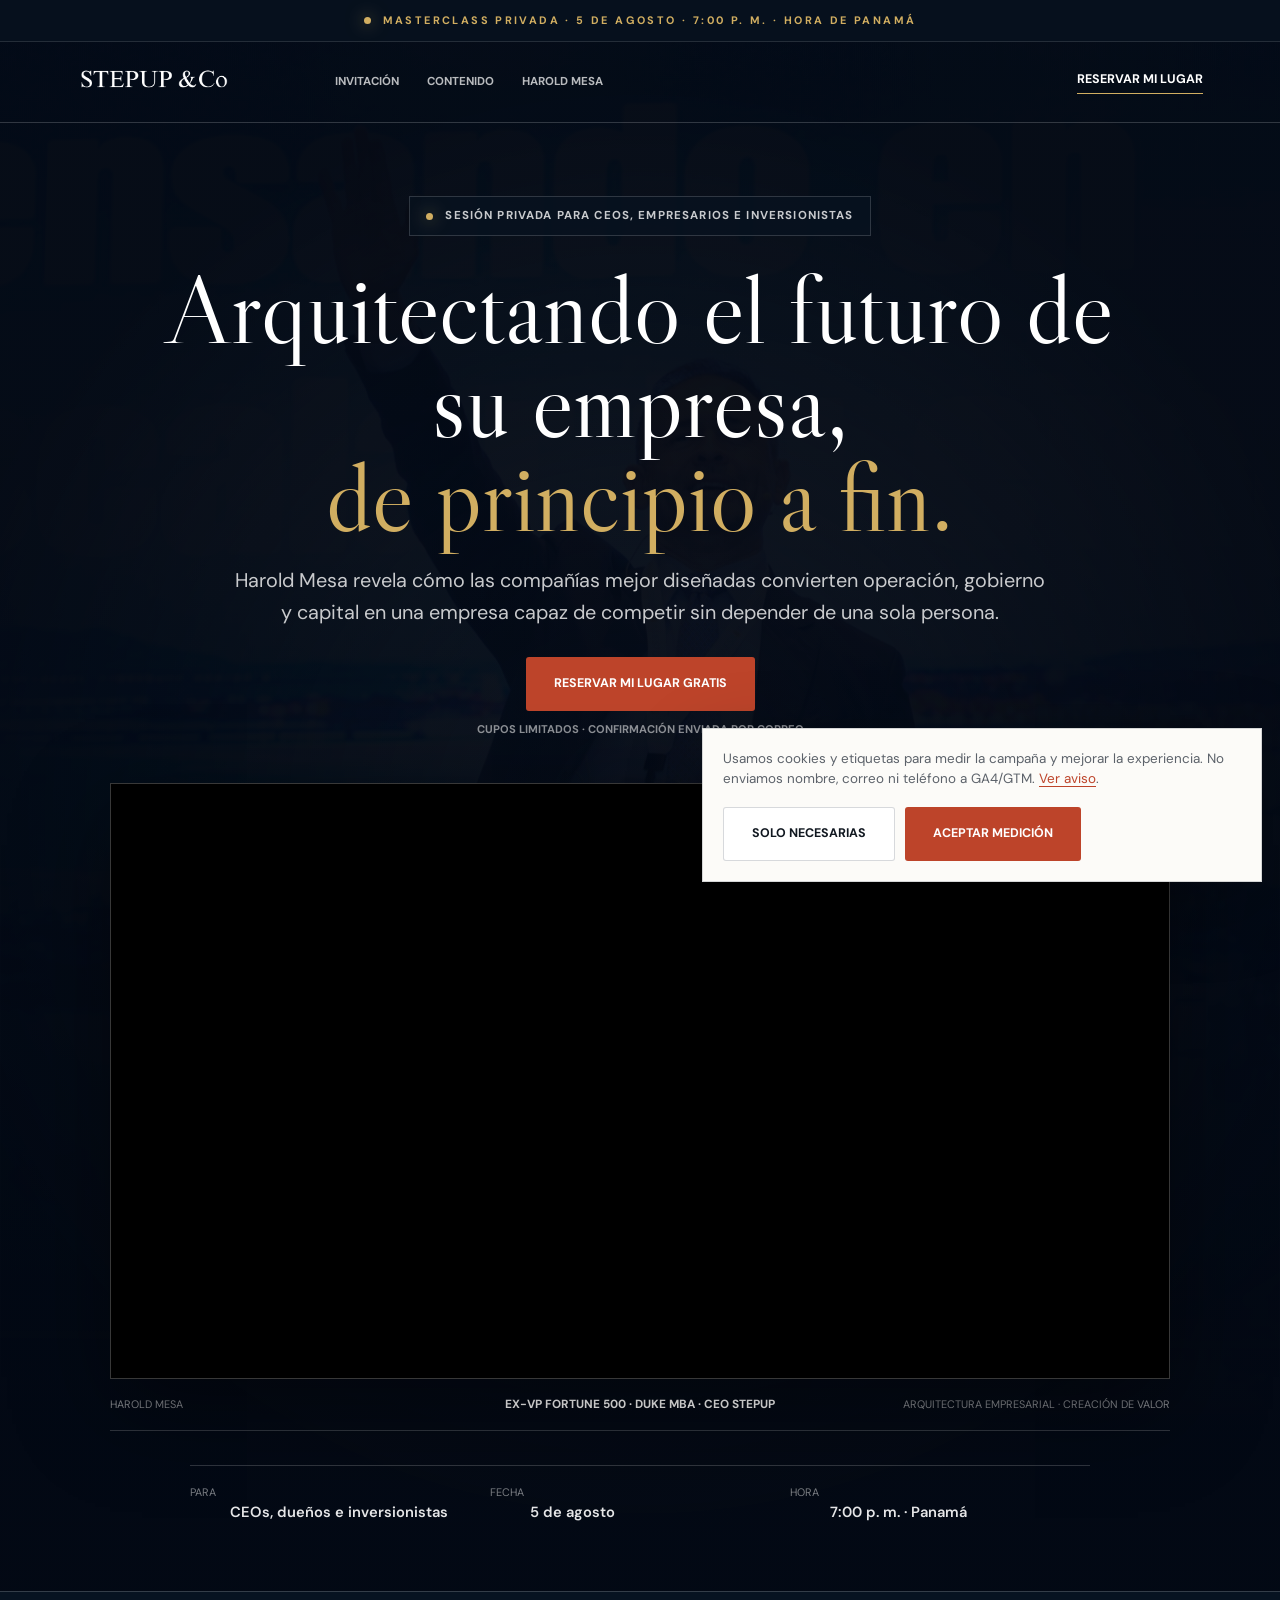
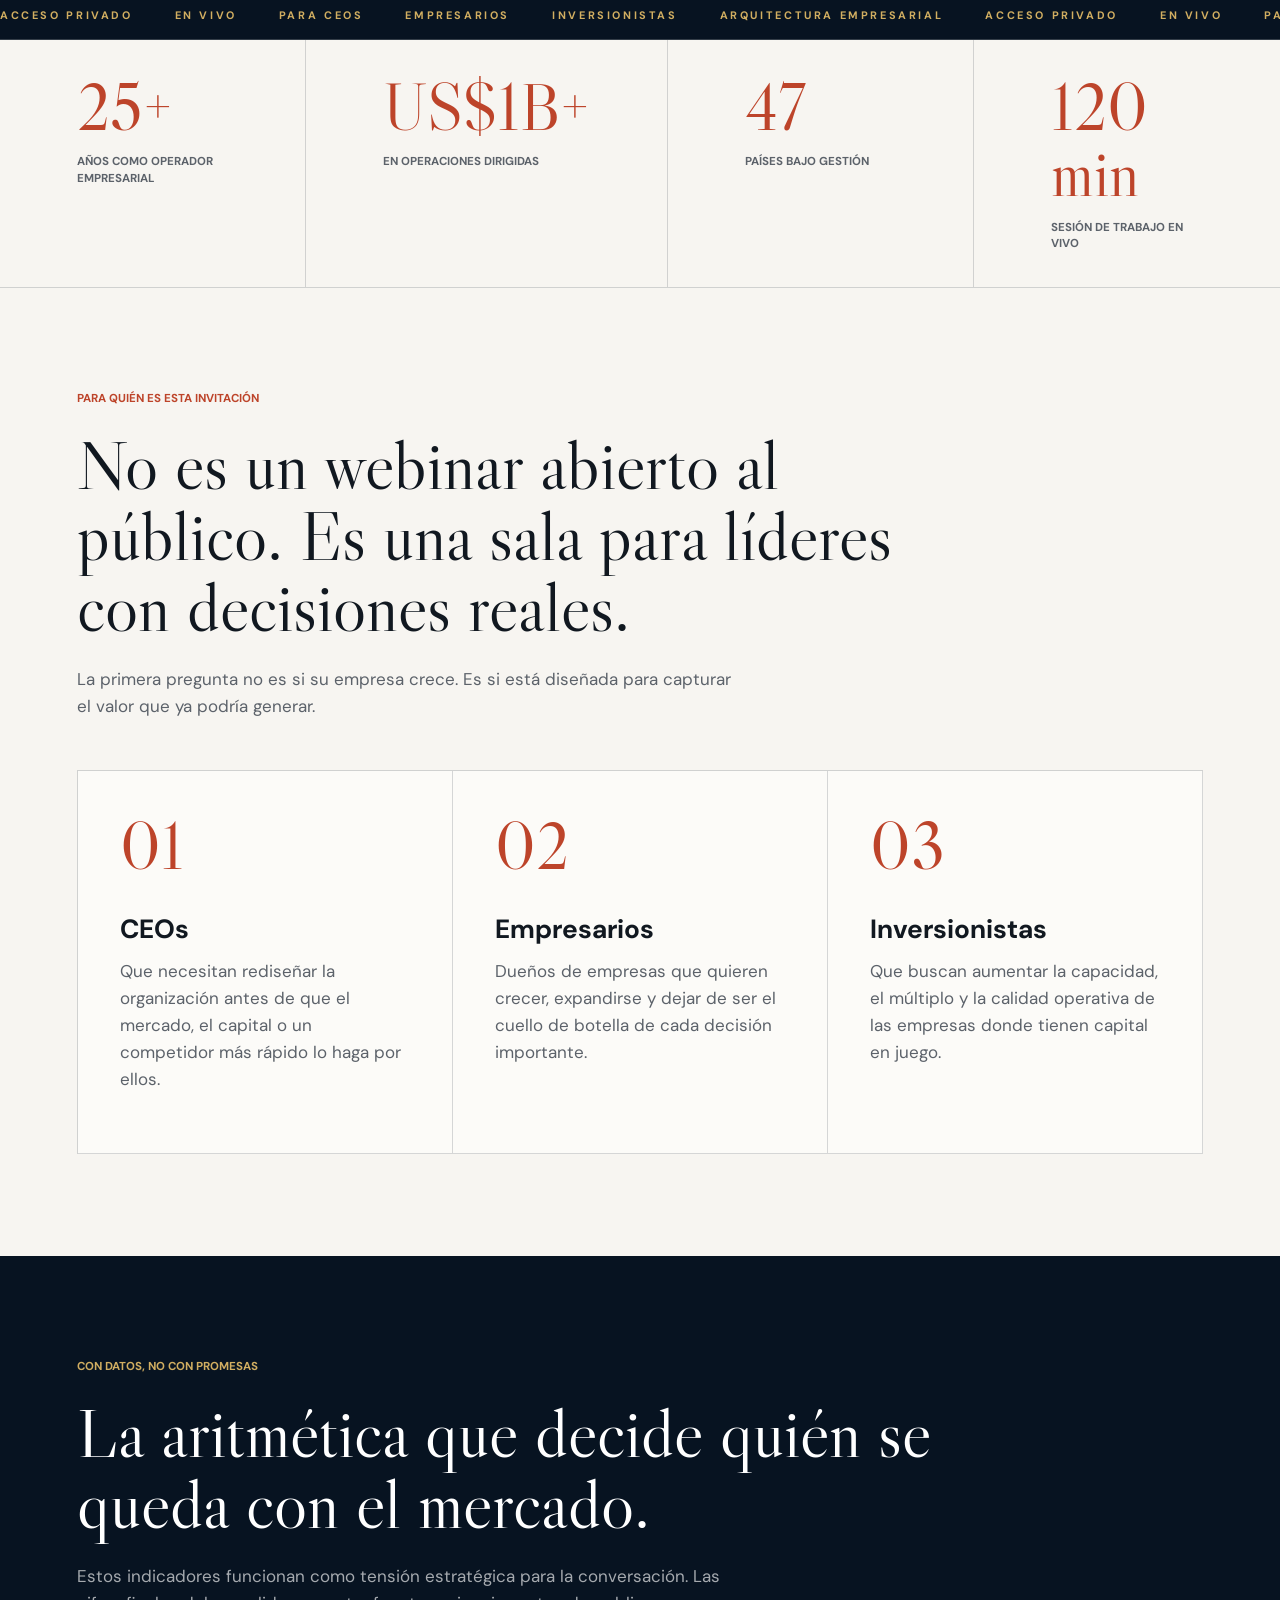
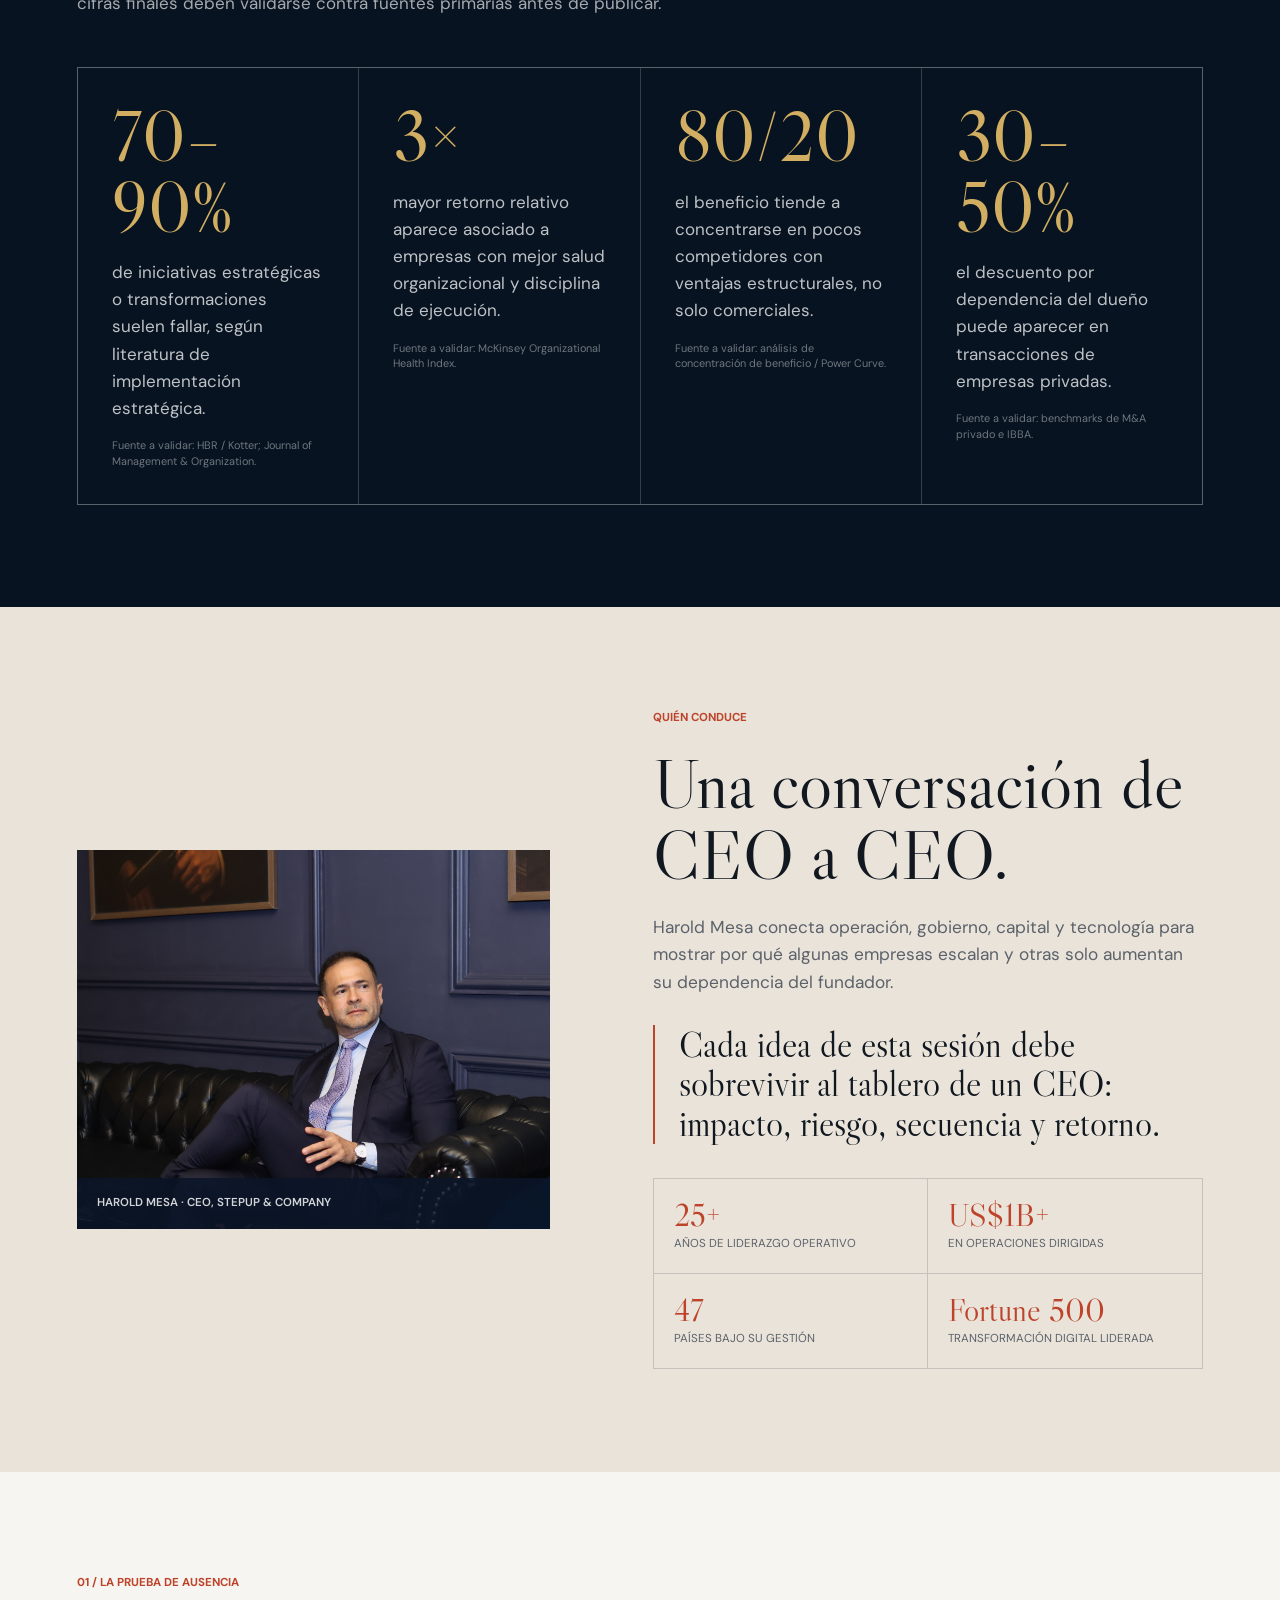
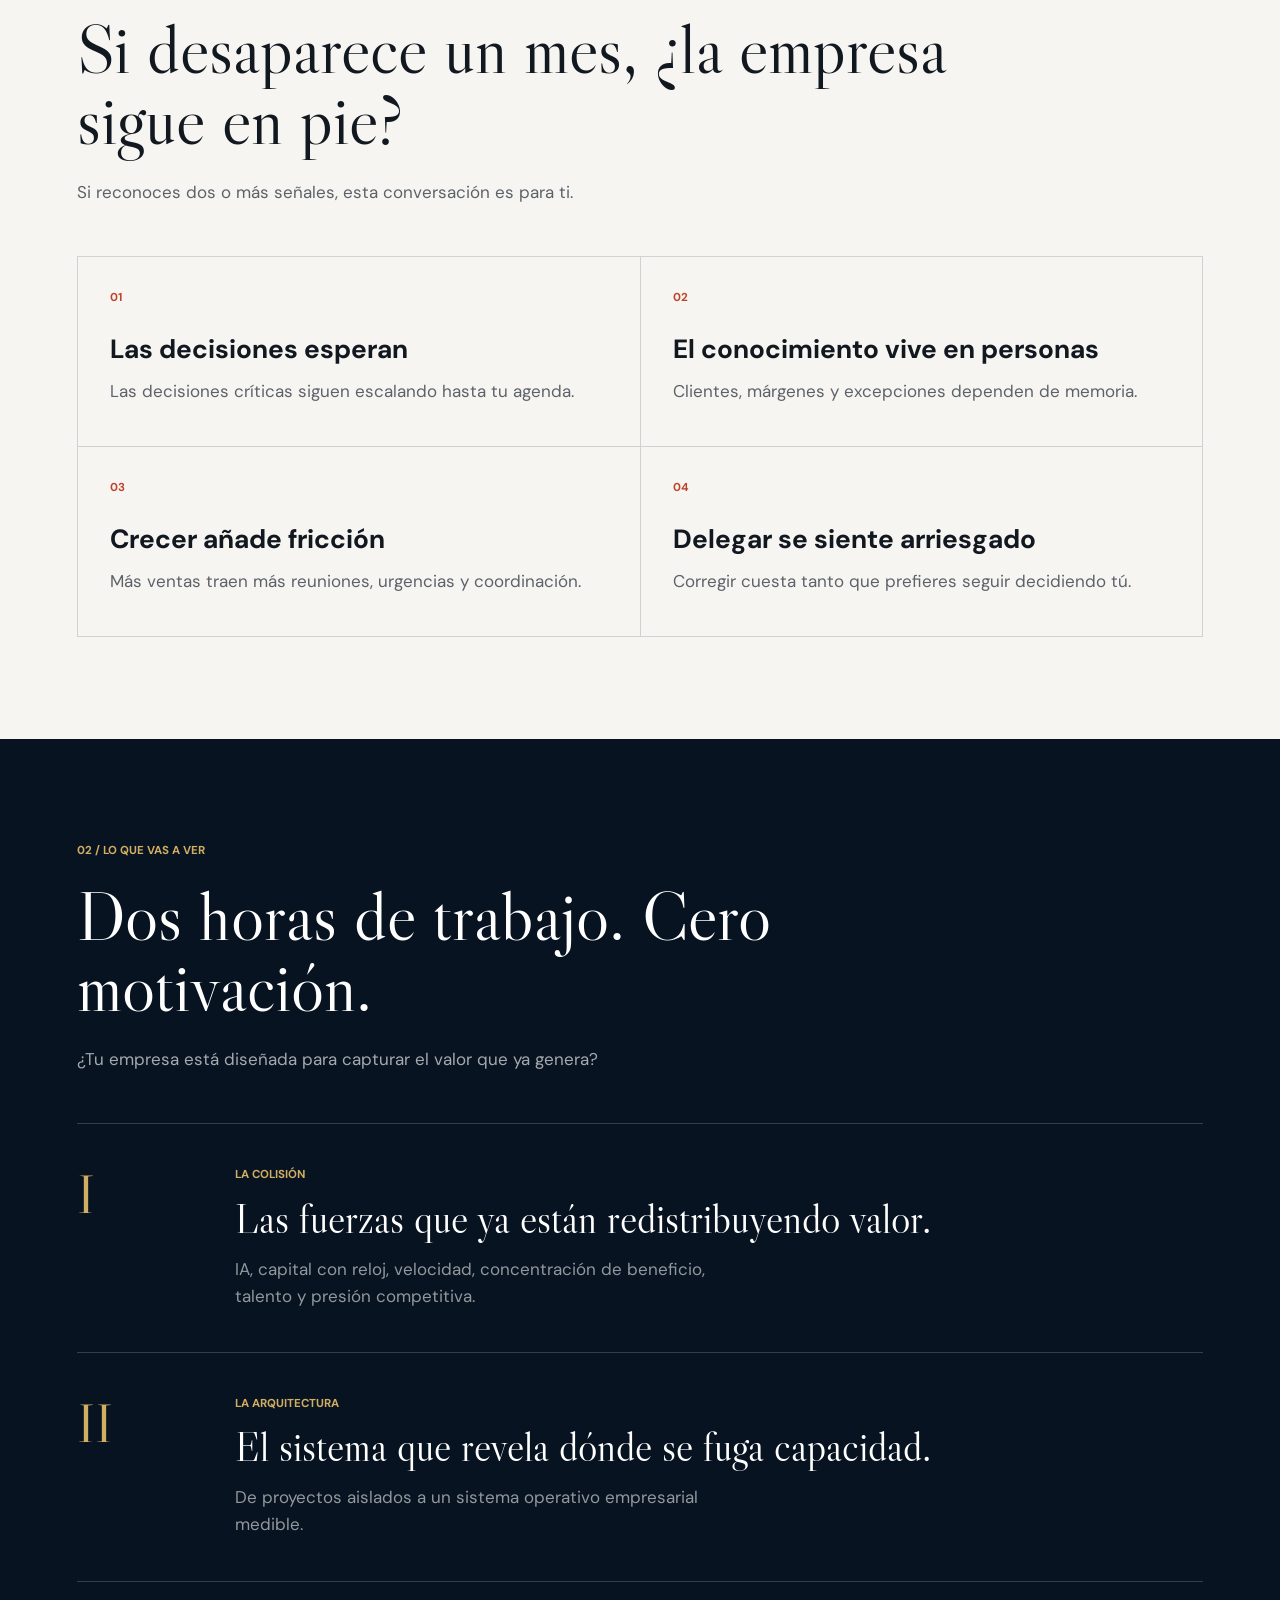
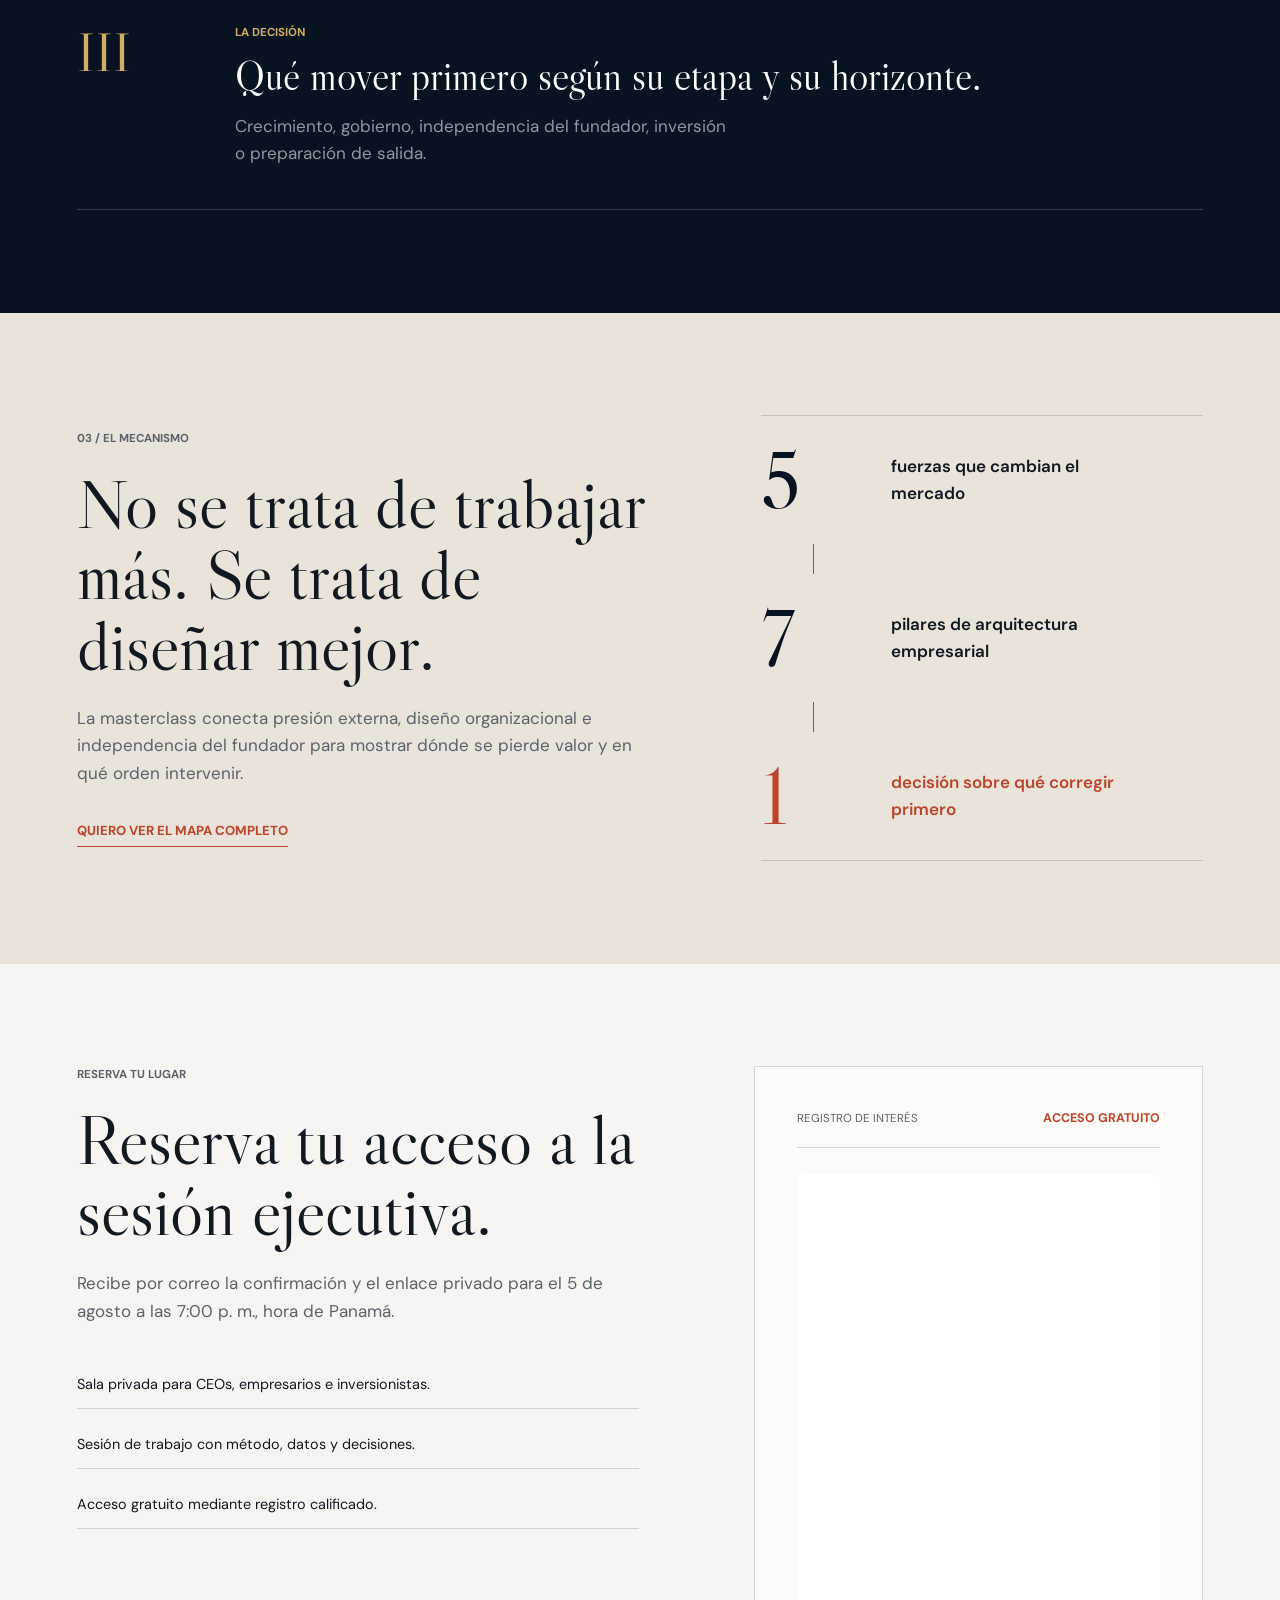
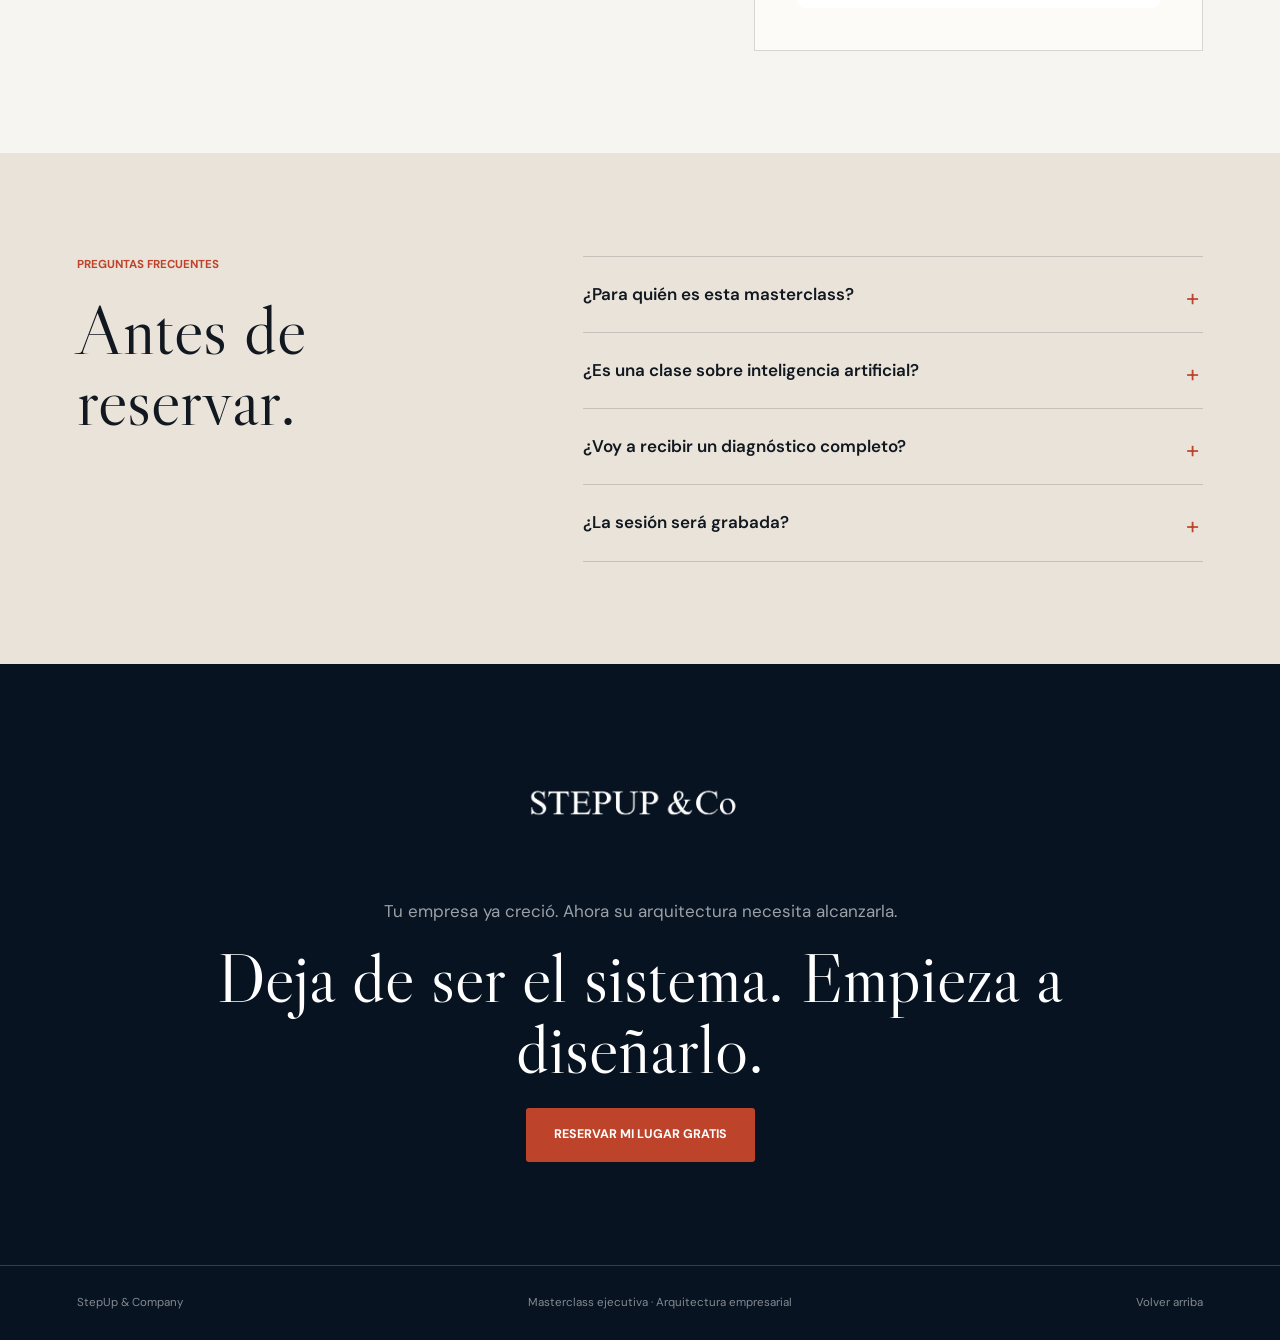
==== commit ff27e95d: "fix: update masterclass date and Spanish copy" ====
--- a/src/index.html
+++ b/src/index.html
@@ -21,7 +21,7 @@
   <body>
     <div class="top-ribbon" aria-label="Estado de la invitación">
       <span></span>
-      Masterclass privada · En vivo · Acceso sin costo
+      Masterclass privada · 5 de agosto · 7:00 p. m. · hora de Panamá
     </div>
 
     <header class="site-header">
@@ -57,7 +57,7 @@
             </p>
             <div class="hero-actions">
               <a class="button button-primary" href="#registro">Reservar mi lugar gratis</a>
-              <p>Cupos limitados · Confirmación enviada por email</p>
+              <p>Cupos limitados · Confirmación enviada por correo</p>
             </div>
           </div>
 
@@ -80,8 +80,8 @@
 
           <dl class="event-facts">
             <div><dt>Para</dt><dd>CEOs, dueños e inversionistas</dd></div>
-            <div><dt>Formato</dt><dd>Sala privada · Online</dd></div>
-            <div><dt>Acceso</dt><dd>Sin costo, por registro</dd></div>
+            <div><dt>Fecha</dt><dd>5 de agosto</dd></div>
+            <div><dt>Hora</dt><dd>7:00 p. m. · Panamá</dd></div>
           </dl>
         </div>
       </section>
@@ -299,7 +299,8 @@
           <p class="section-index">RESERVA TU LUGAR</p>
           <h2>Reserva tu acceso a la sesión ejecutiva.</h2>
           <p>
-            Recibe por email la confirmación, fecha, horario y enlace privado de acceso.
+            Recibe por correo la confirmación y el enlace privado para el 5 de agosto
+            a las 7:00 p. m., hora de Panamá.
           </p>
           <ul>
             <li>Sala privada para CEOs, empresarios e inversionistas.</li>
@@ -378,7 +379,7 @@
     <aside class="consent-banner" data-consent-banner hidden>
       <p>
         Usamos cookies y etiquetas para medir la campaña y mejorar la experiencia. No enviamos
-        nombre, email ni teléfono a GA4/GTM.
+        nombre, correo ni teléfono a GA4/GTM.
         <a href="./privacy.html">Ver aviso</a>.
       </p>
       <div>
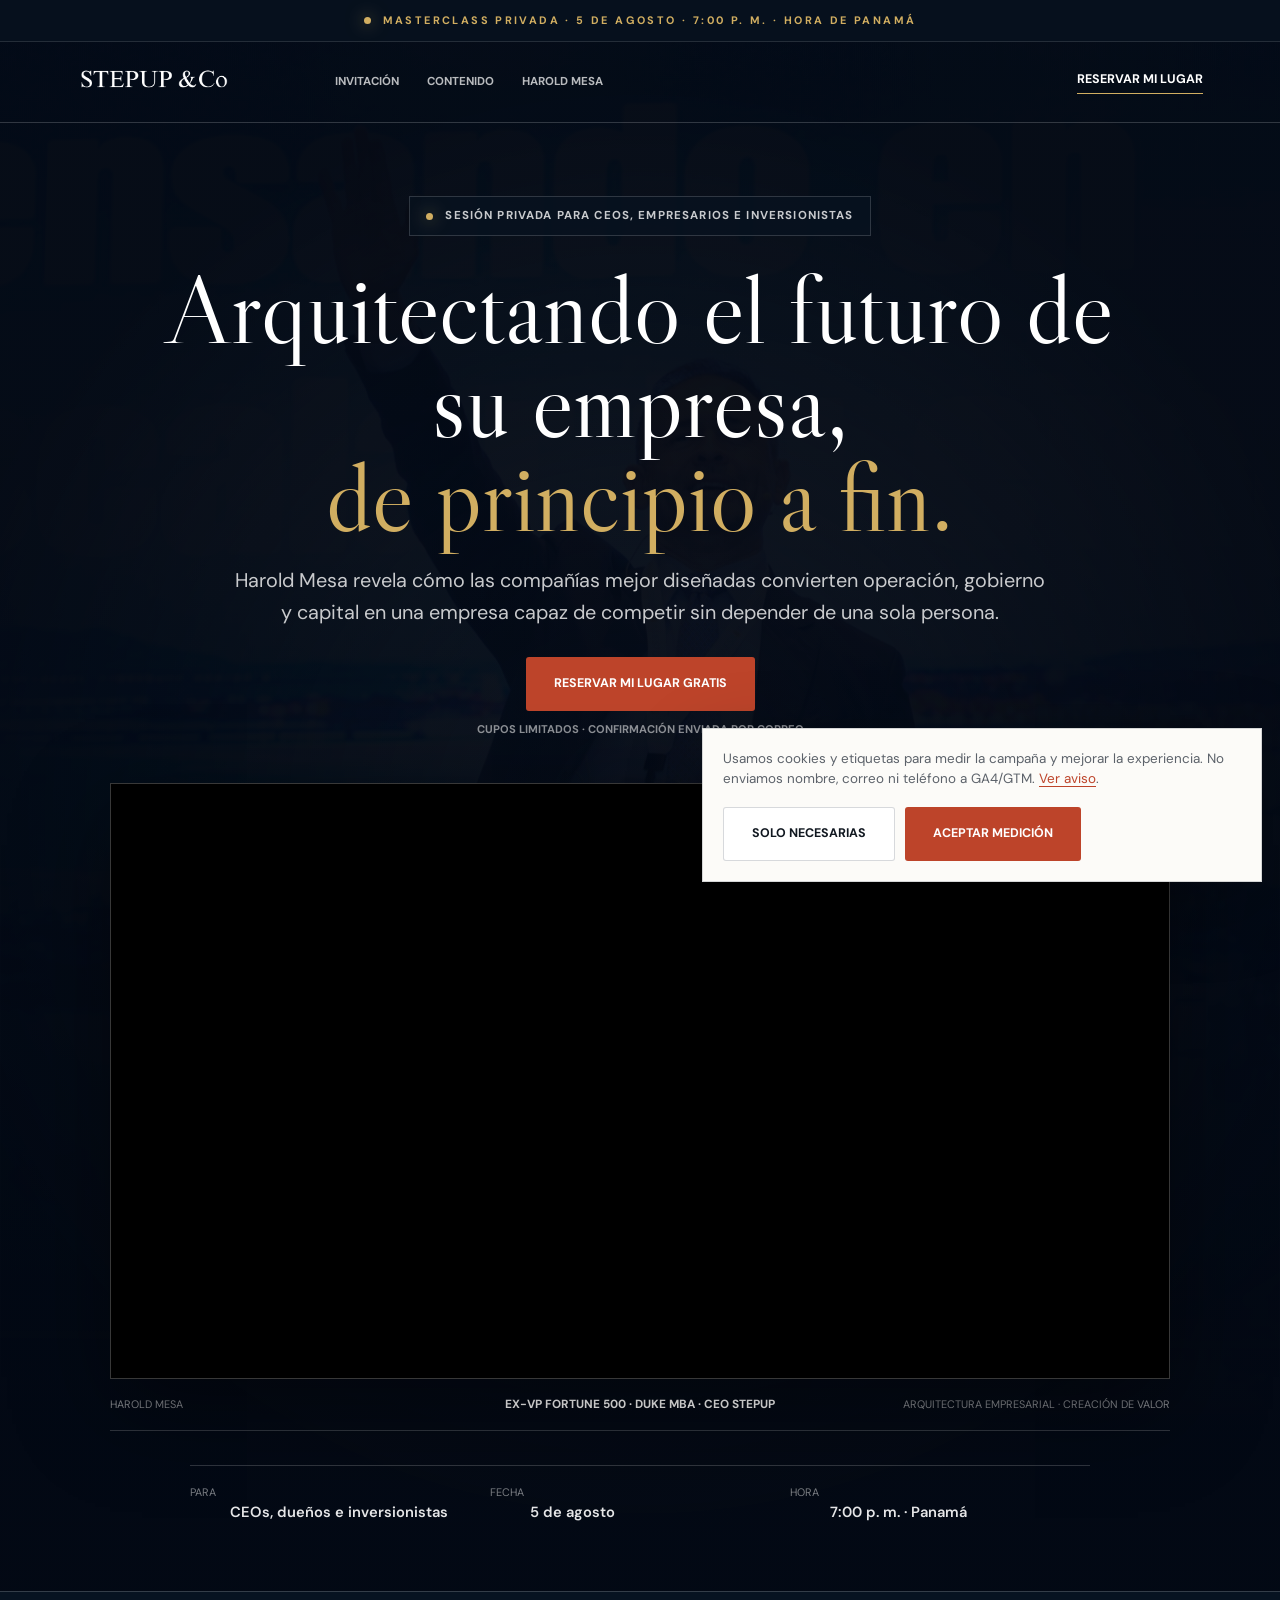
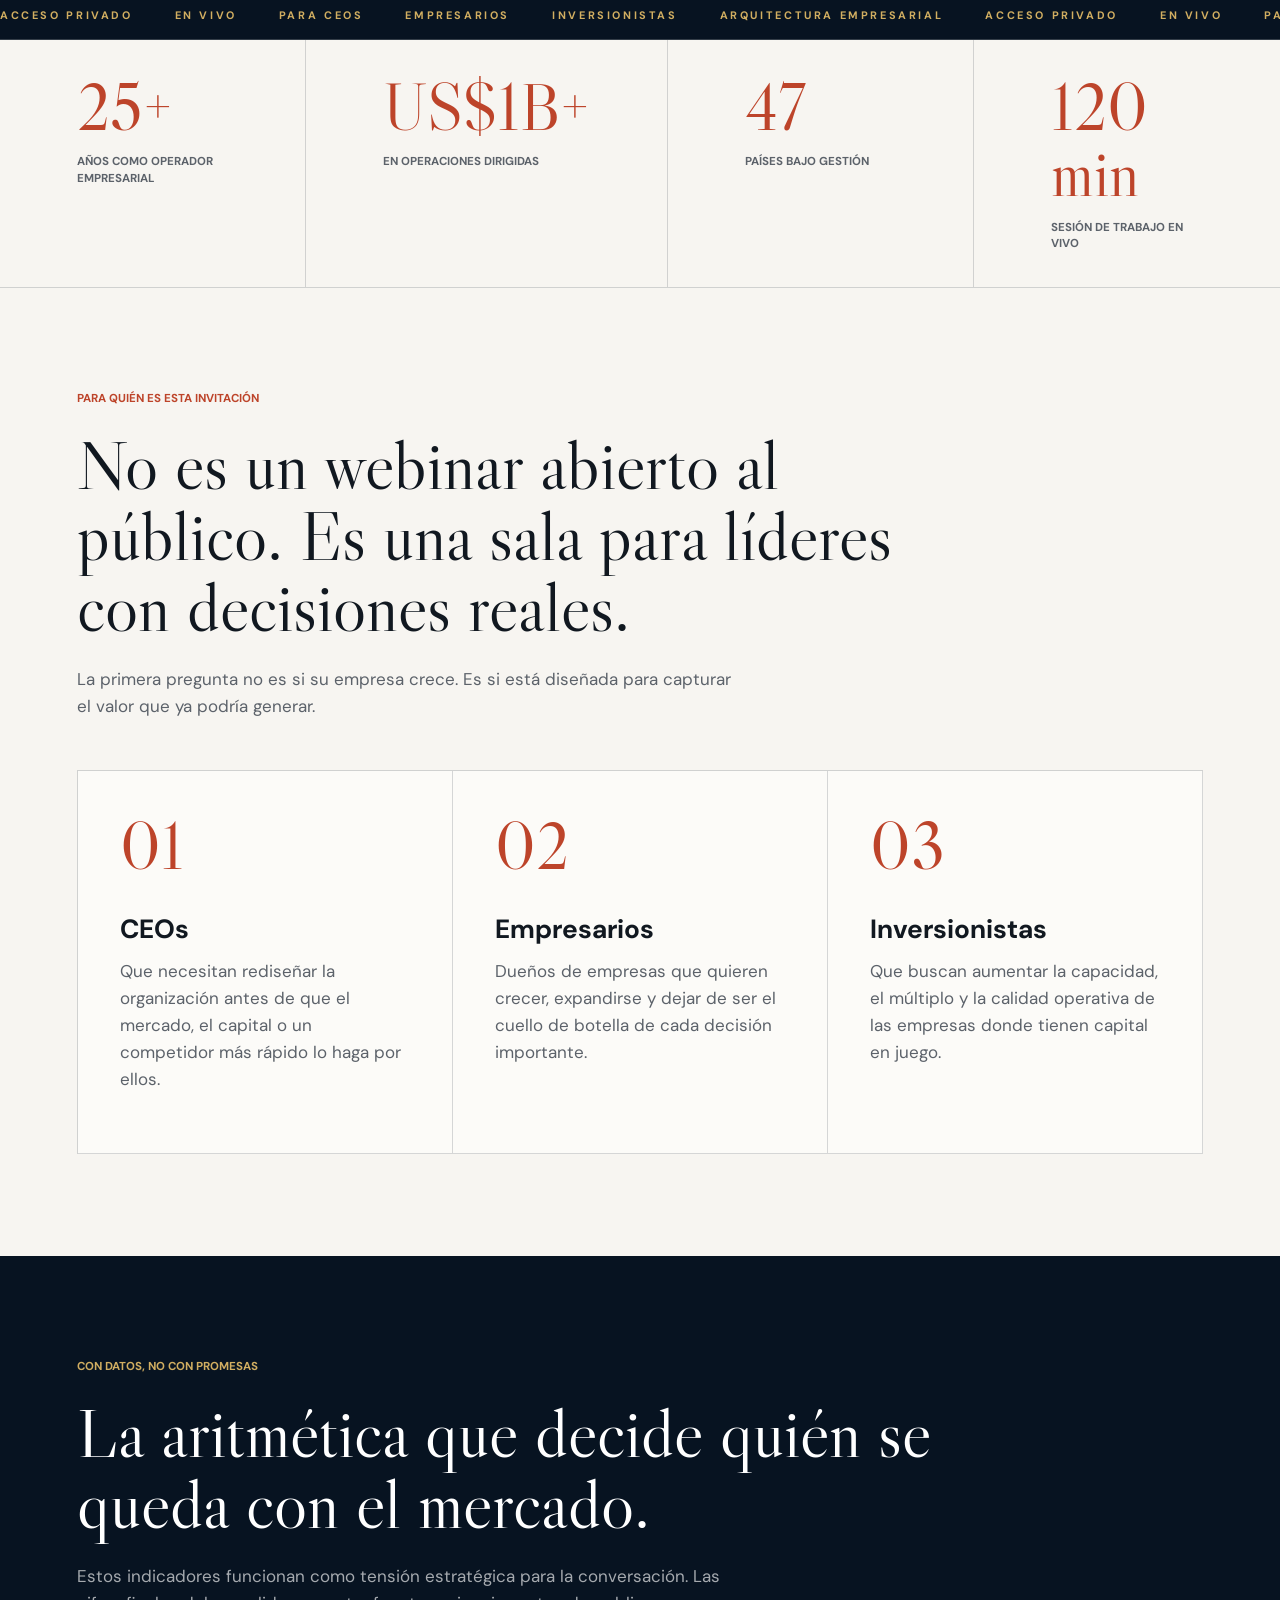
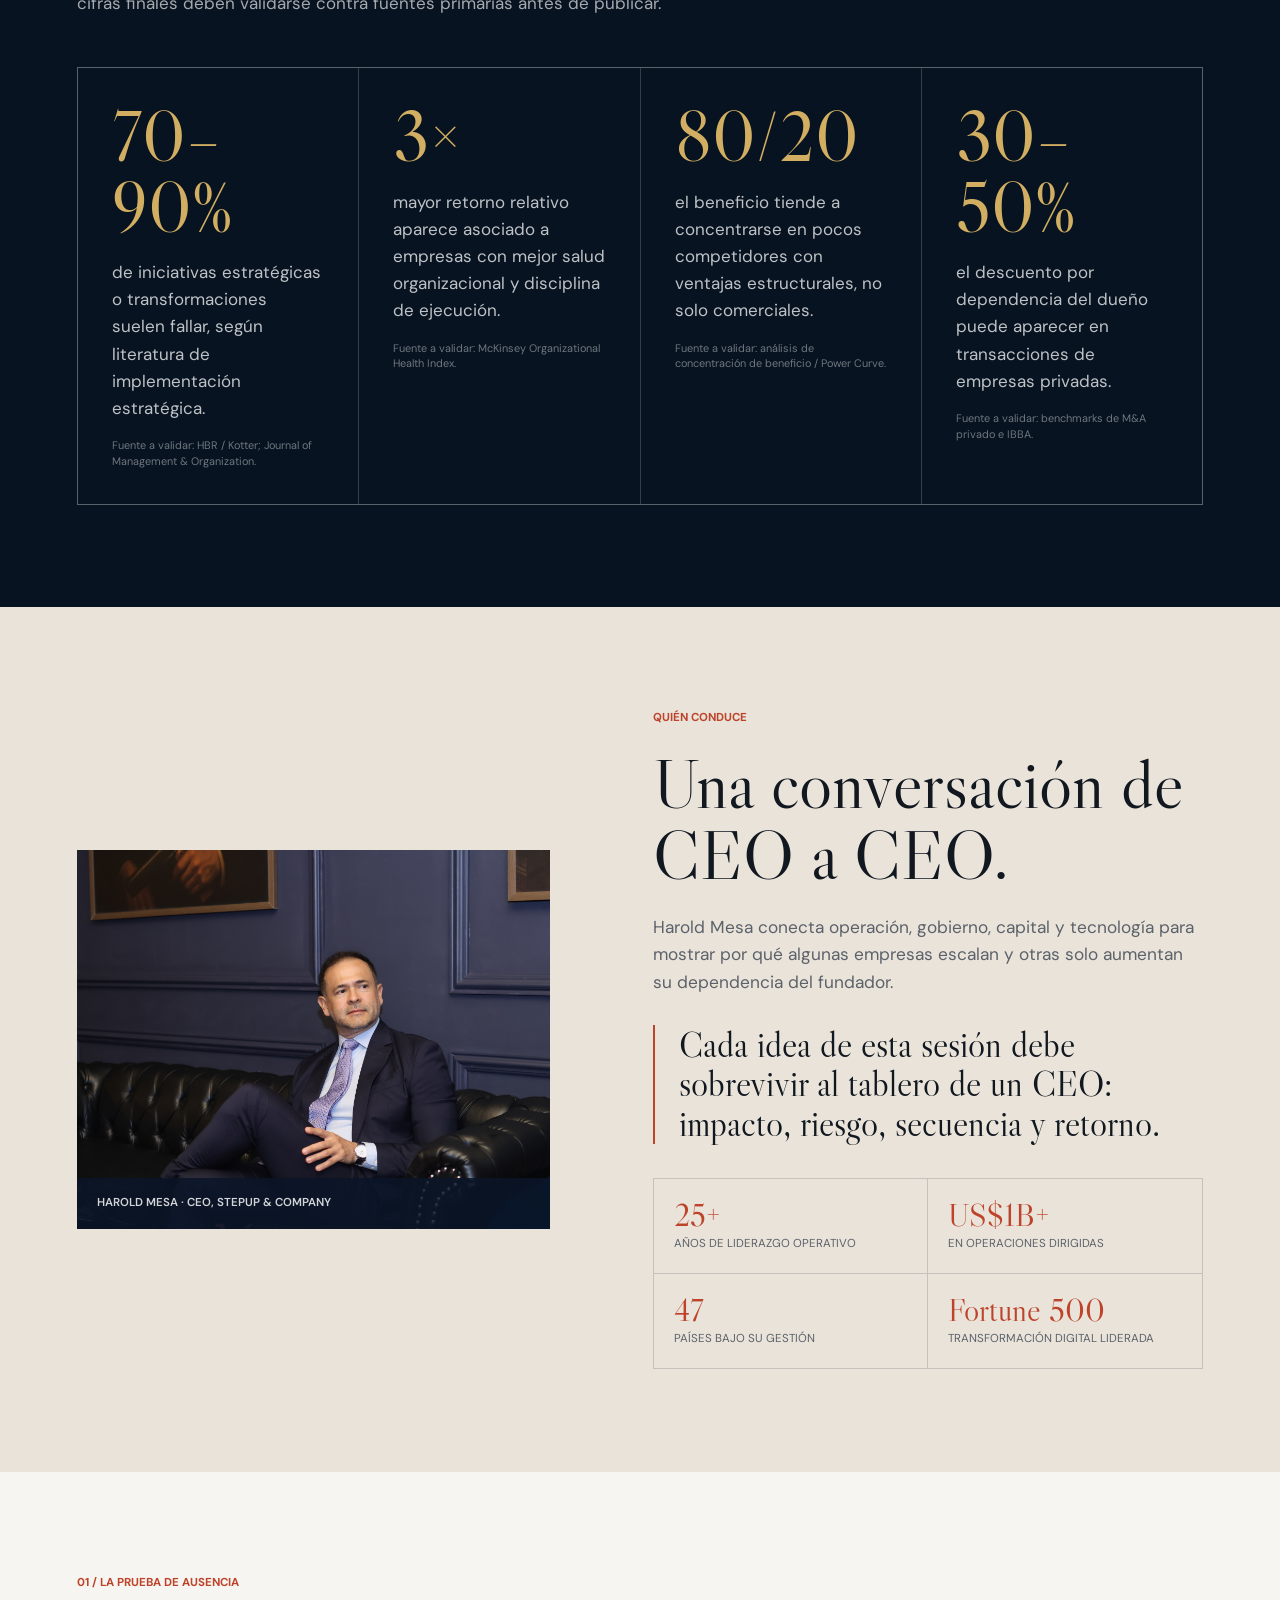
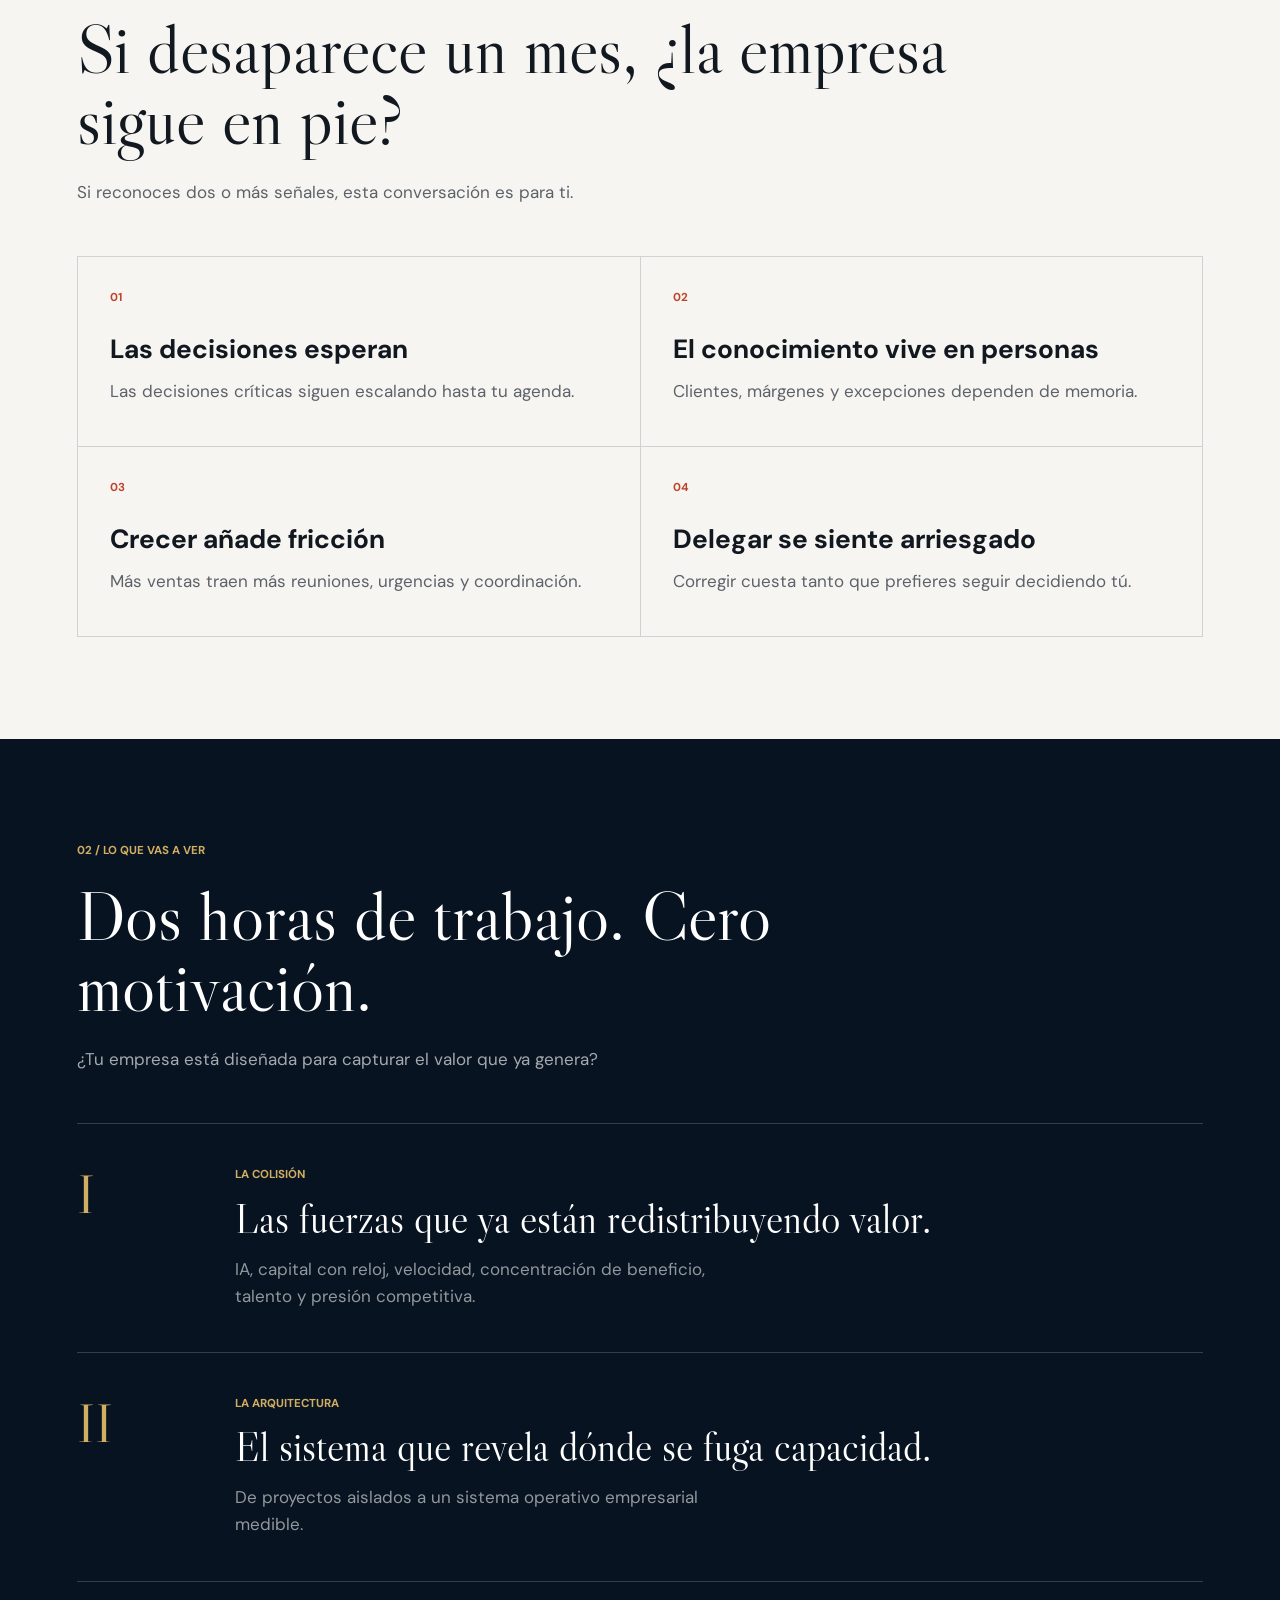
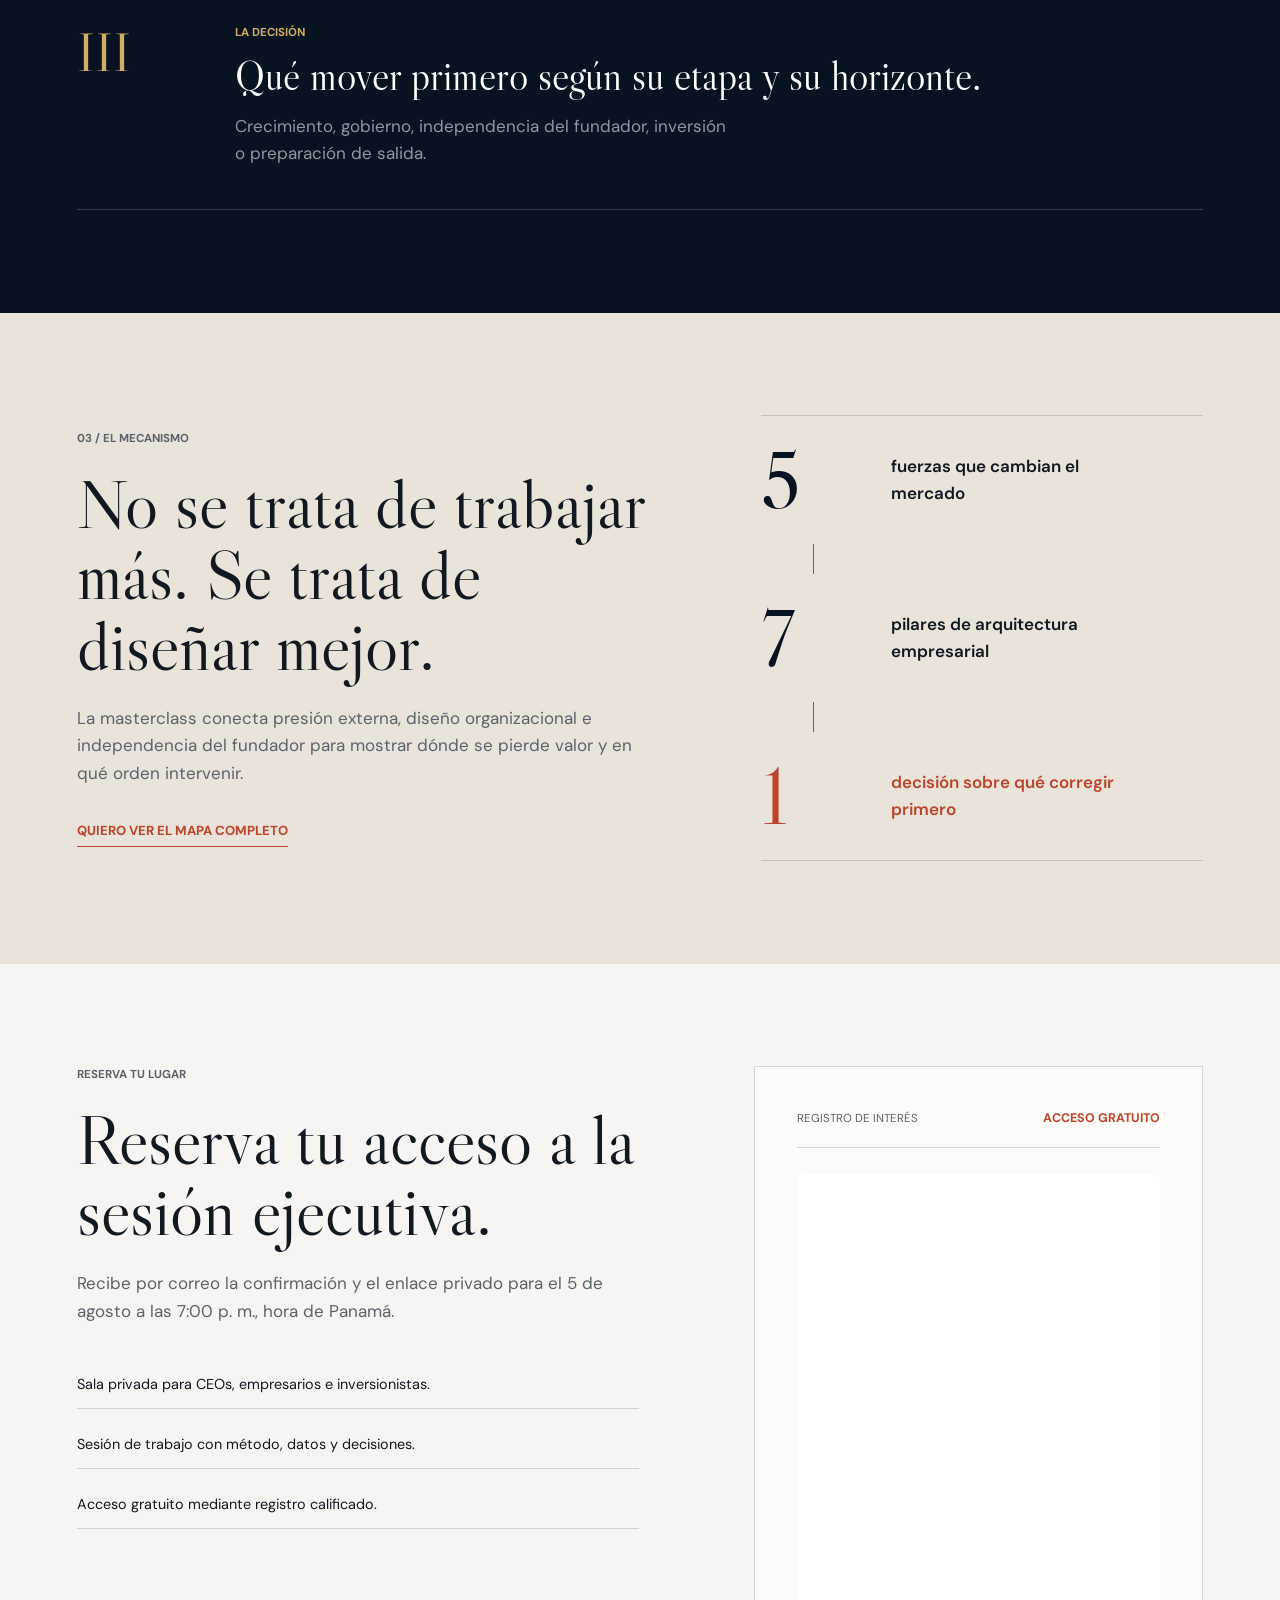
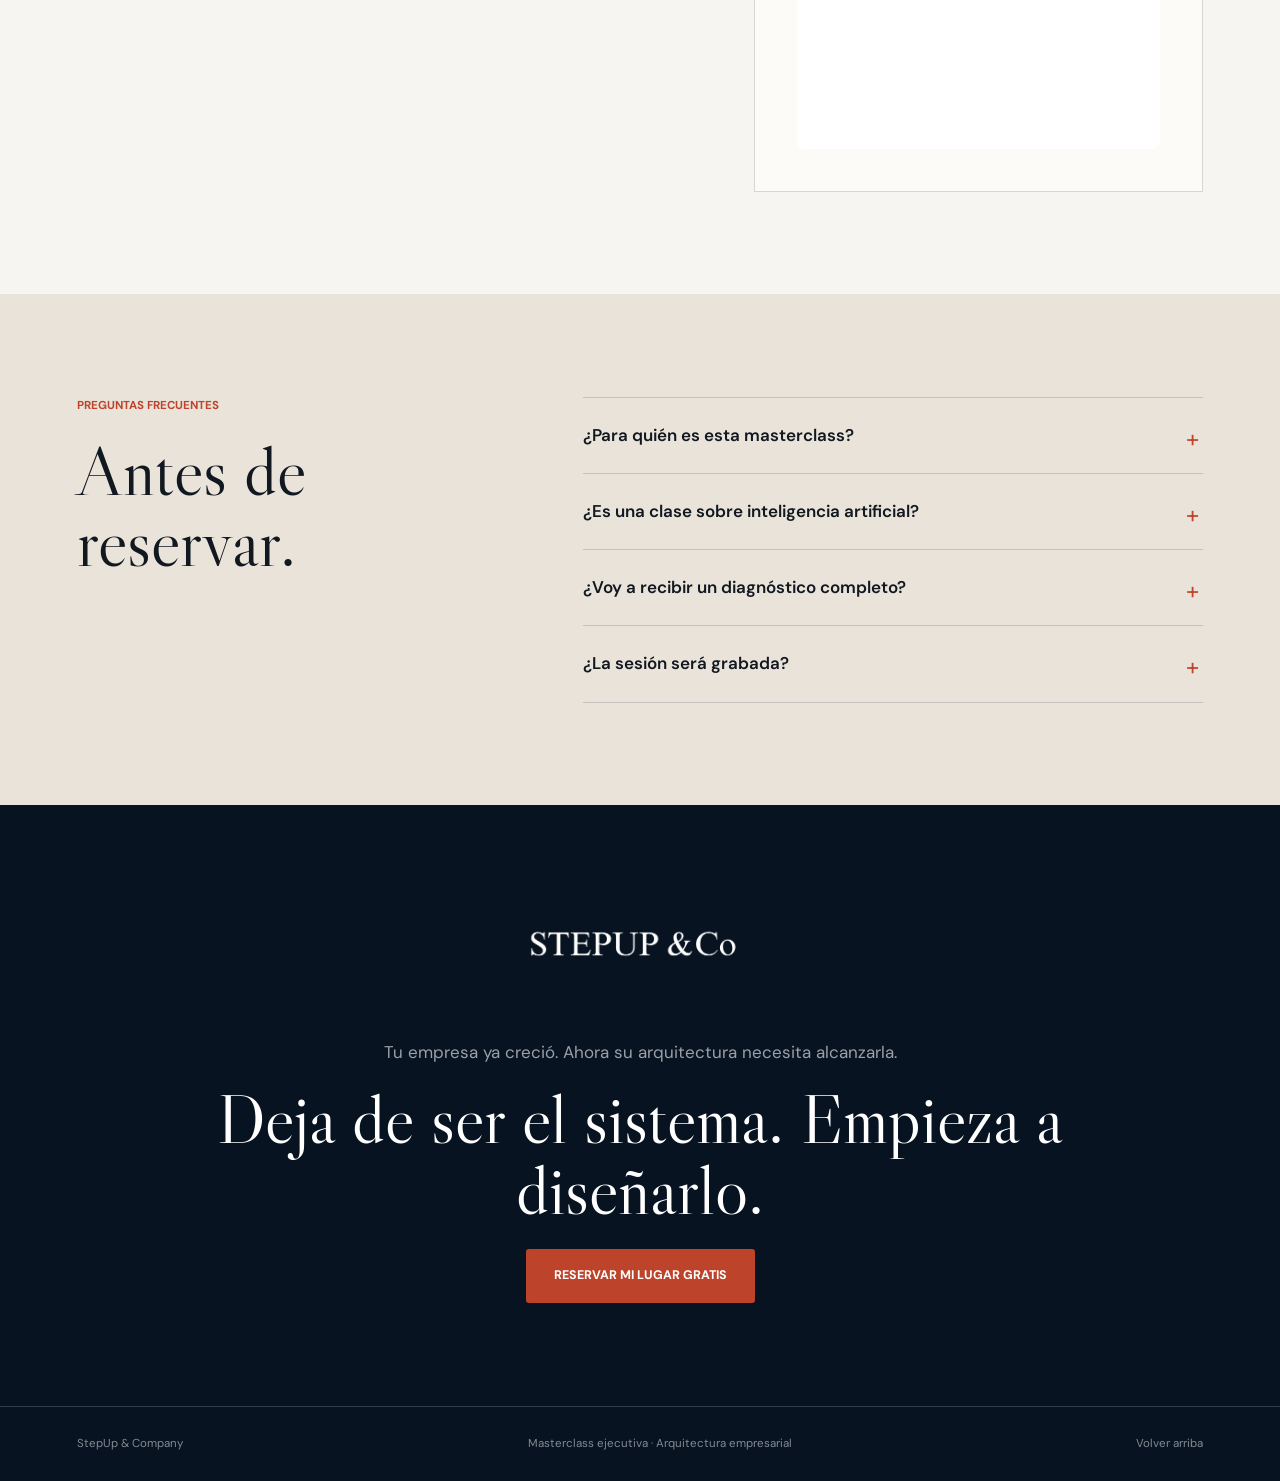
==== commit cc307042: "fix: update embedded GHL form metadata" ====
--- a/src/index.html
+++ b/src/index.html
@@ -325,11 +325,11 @@
               data-activation-value=""
               data-deactivation-type="neverDeactivate"
               data-deactivation-value=""
-              data-form-name="LP/CEO.stepupandco"
-              data-height="434"
+              data-form-name="A012026"
+              data-height="575"
               data-layout-iframe-id="inline-Ic4yCMY5X2zsR9G54w14"
               data-form-id="Ic4yCMY5X2zsR9G54w14"
-              title="LP/CEO.stepupandco"
+              title="A012026"
             ></iframe>
           </div>
         </div>
@@ -355,7 +355,7 @@
           </details>
           <details>
             <summary>¿La sesión será grabada?</summary>
-            <p>La disponibilidad de la grabación se informará junto con la confirmación de la sesión.</p>
+            <p>No. La sesión no quedará grabada ni disponible después. Tampoco está autorizado grabar voz, audio, pantalla, materiales o redistribuir el contenido. Es un evento privado y exclusivo para las personas registradas.</p>
           </details>
         </div>
       </section>
--- a/src/styles.css
+++ b/src/styles.css
@@ -812,7 +812,7 @@
 
 .ghl-form-frame {
   width: 100%;
-  min-height: 434px;
+  min-height: 575px;
   overflow: hidden;
   border-radius: 8px;
   background: var(--white);
@@ -821,7 +821,7 @@
 .ghl-form-frame iframe {
   display: block;
   width: 100%;
-  min-height: 434px;
+  min-height: 575px;
 }
 
 .form-heading {
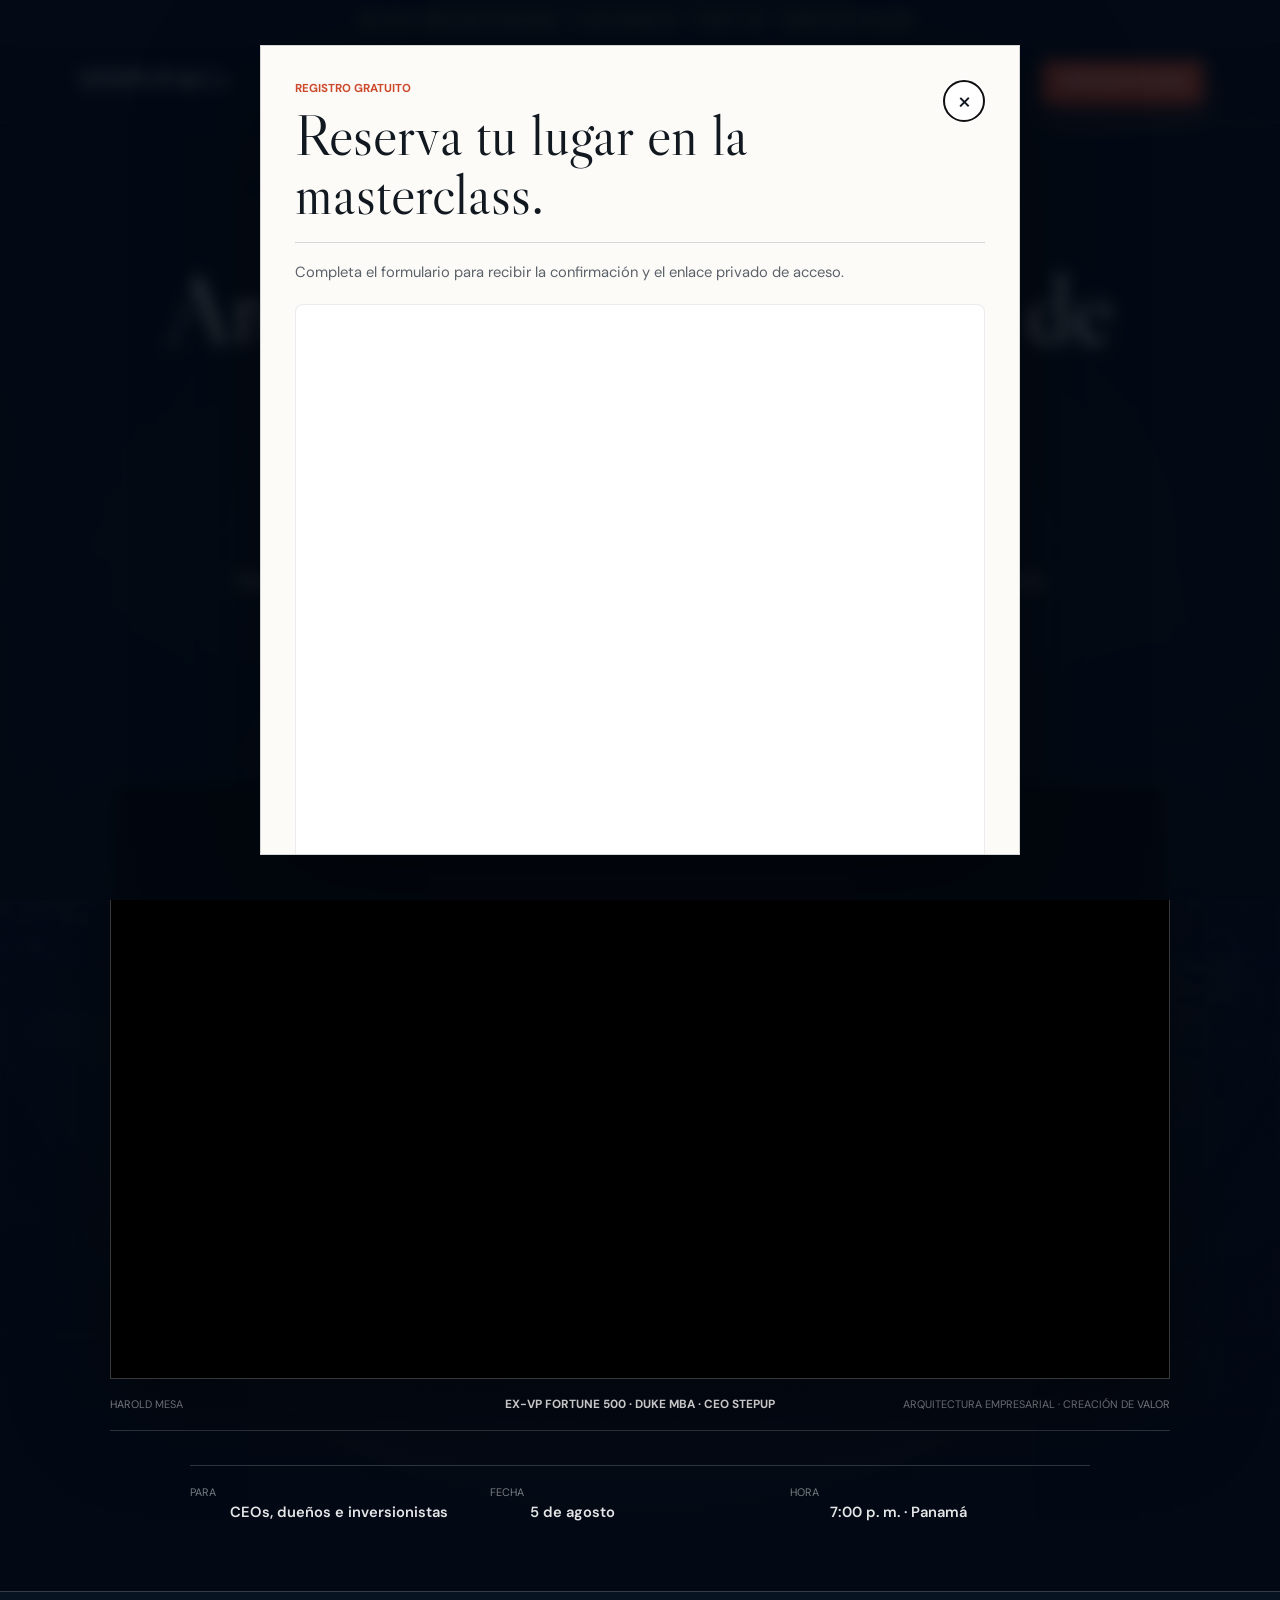
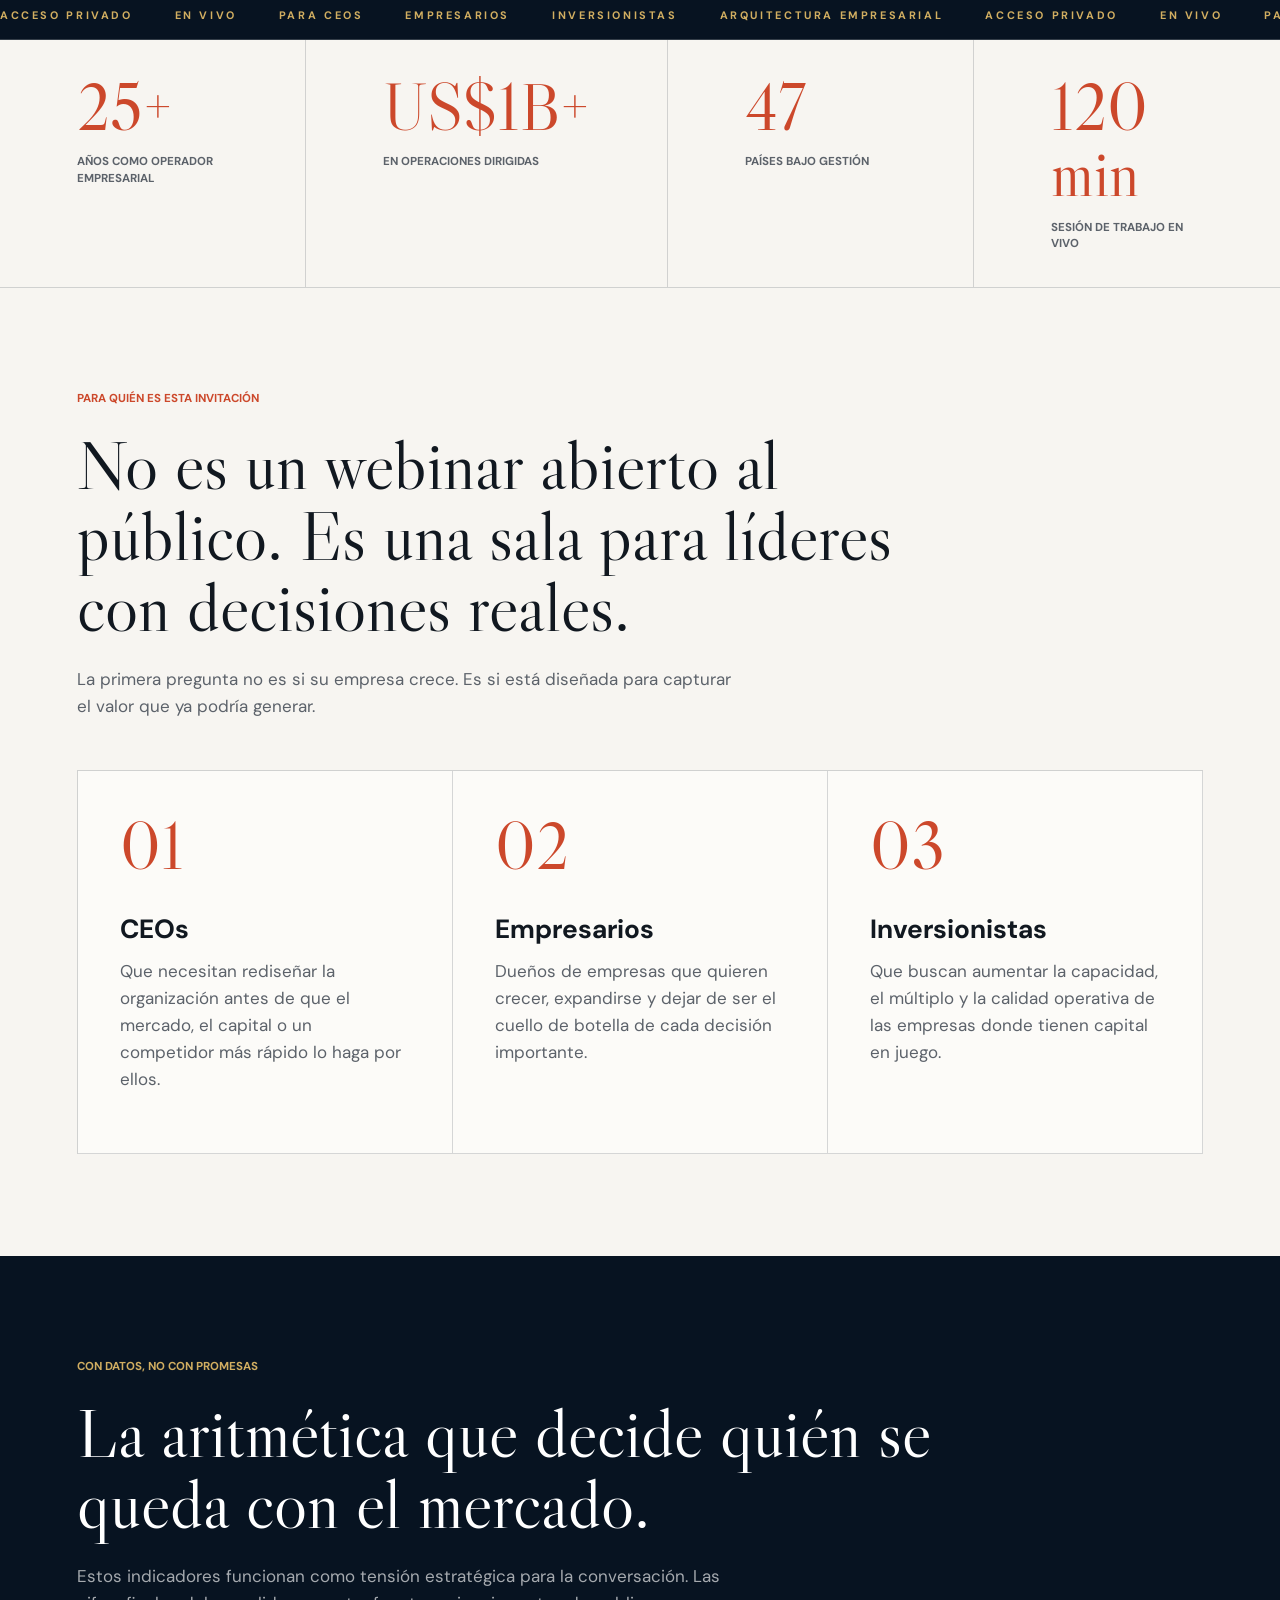
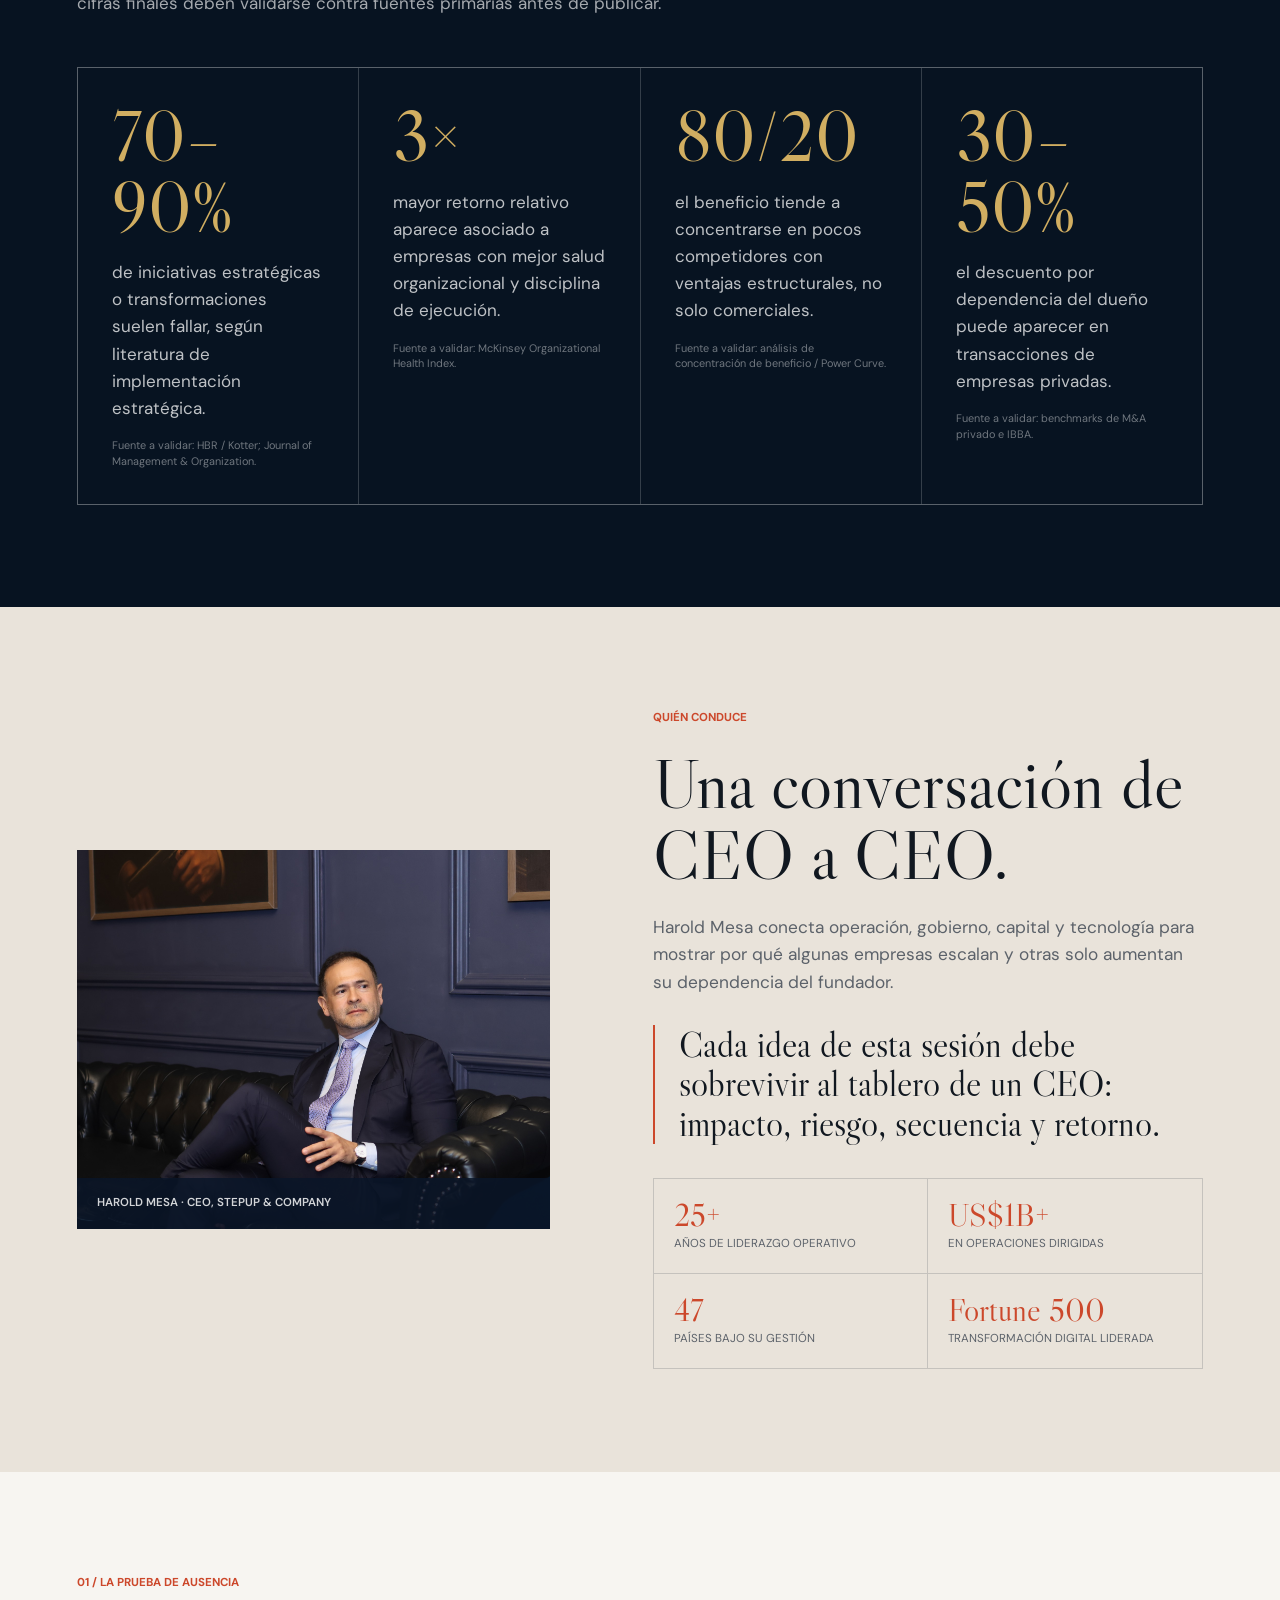
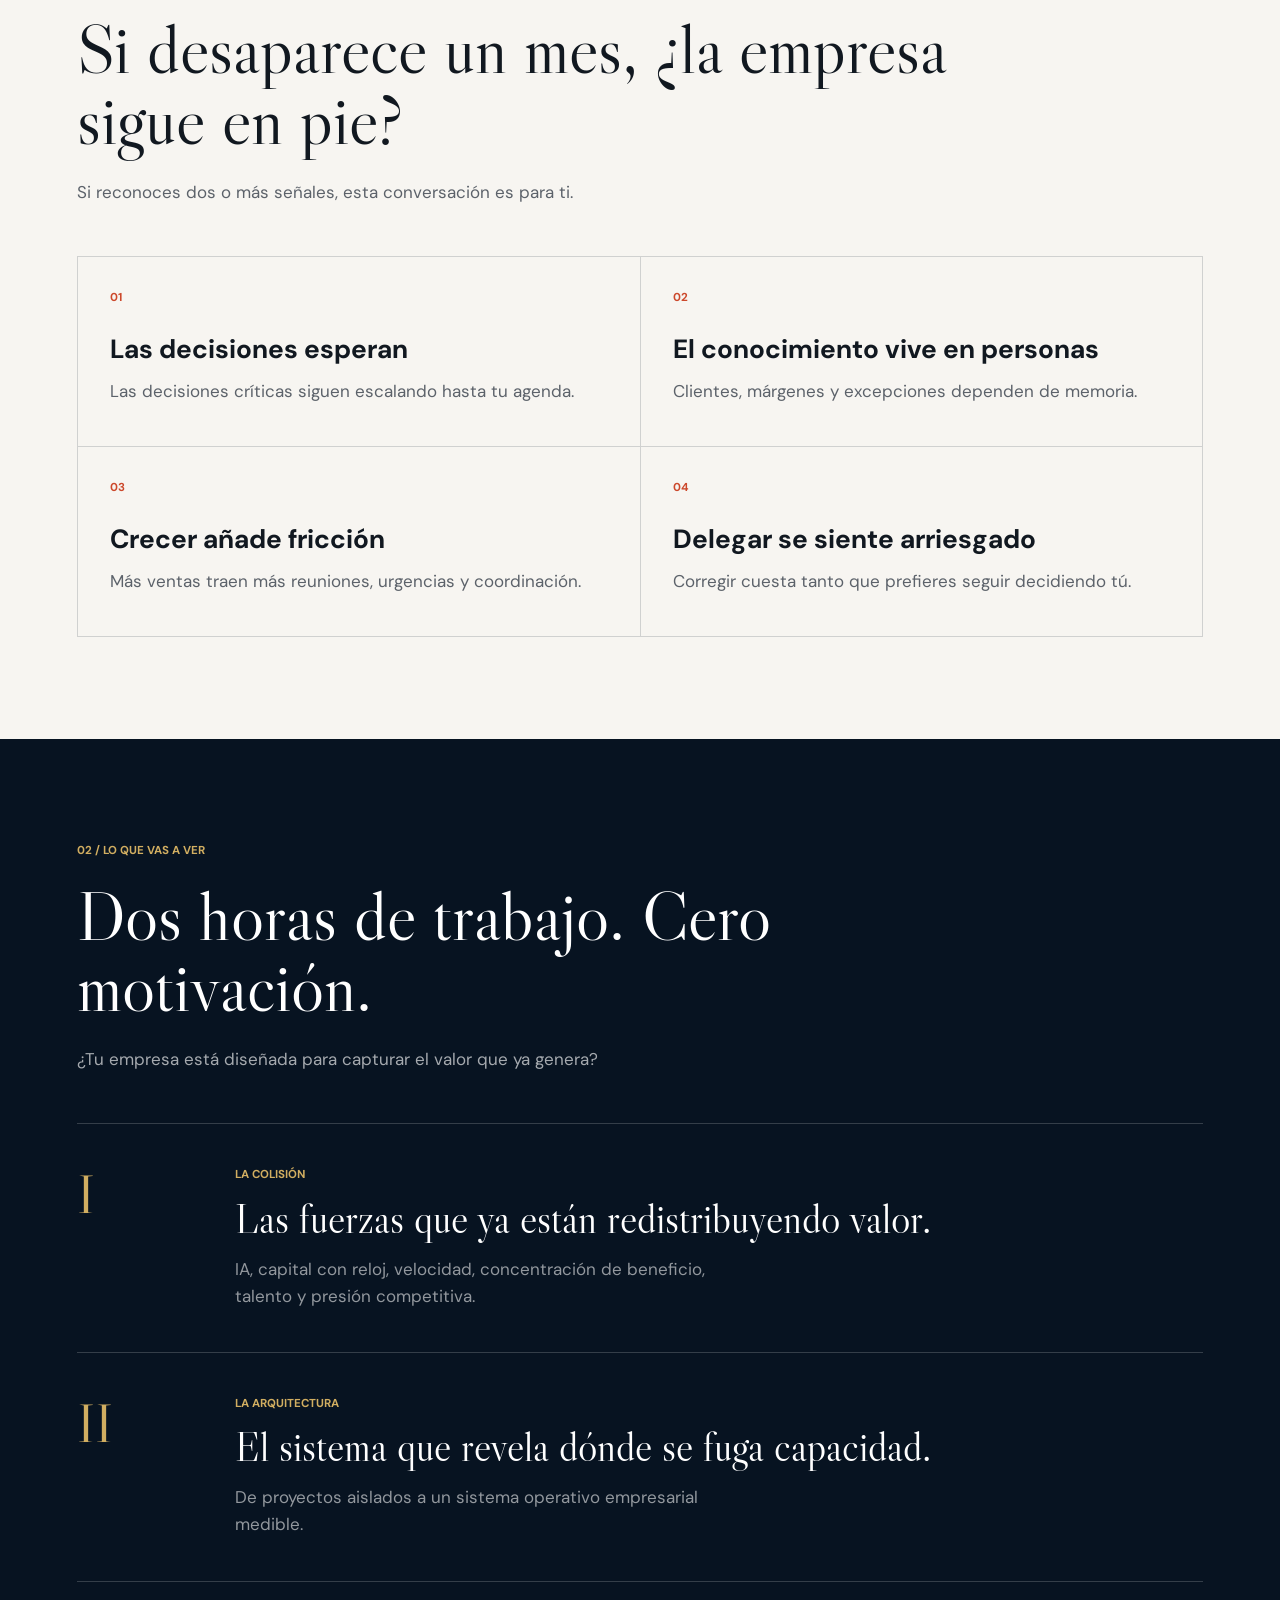
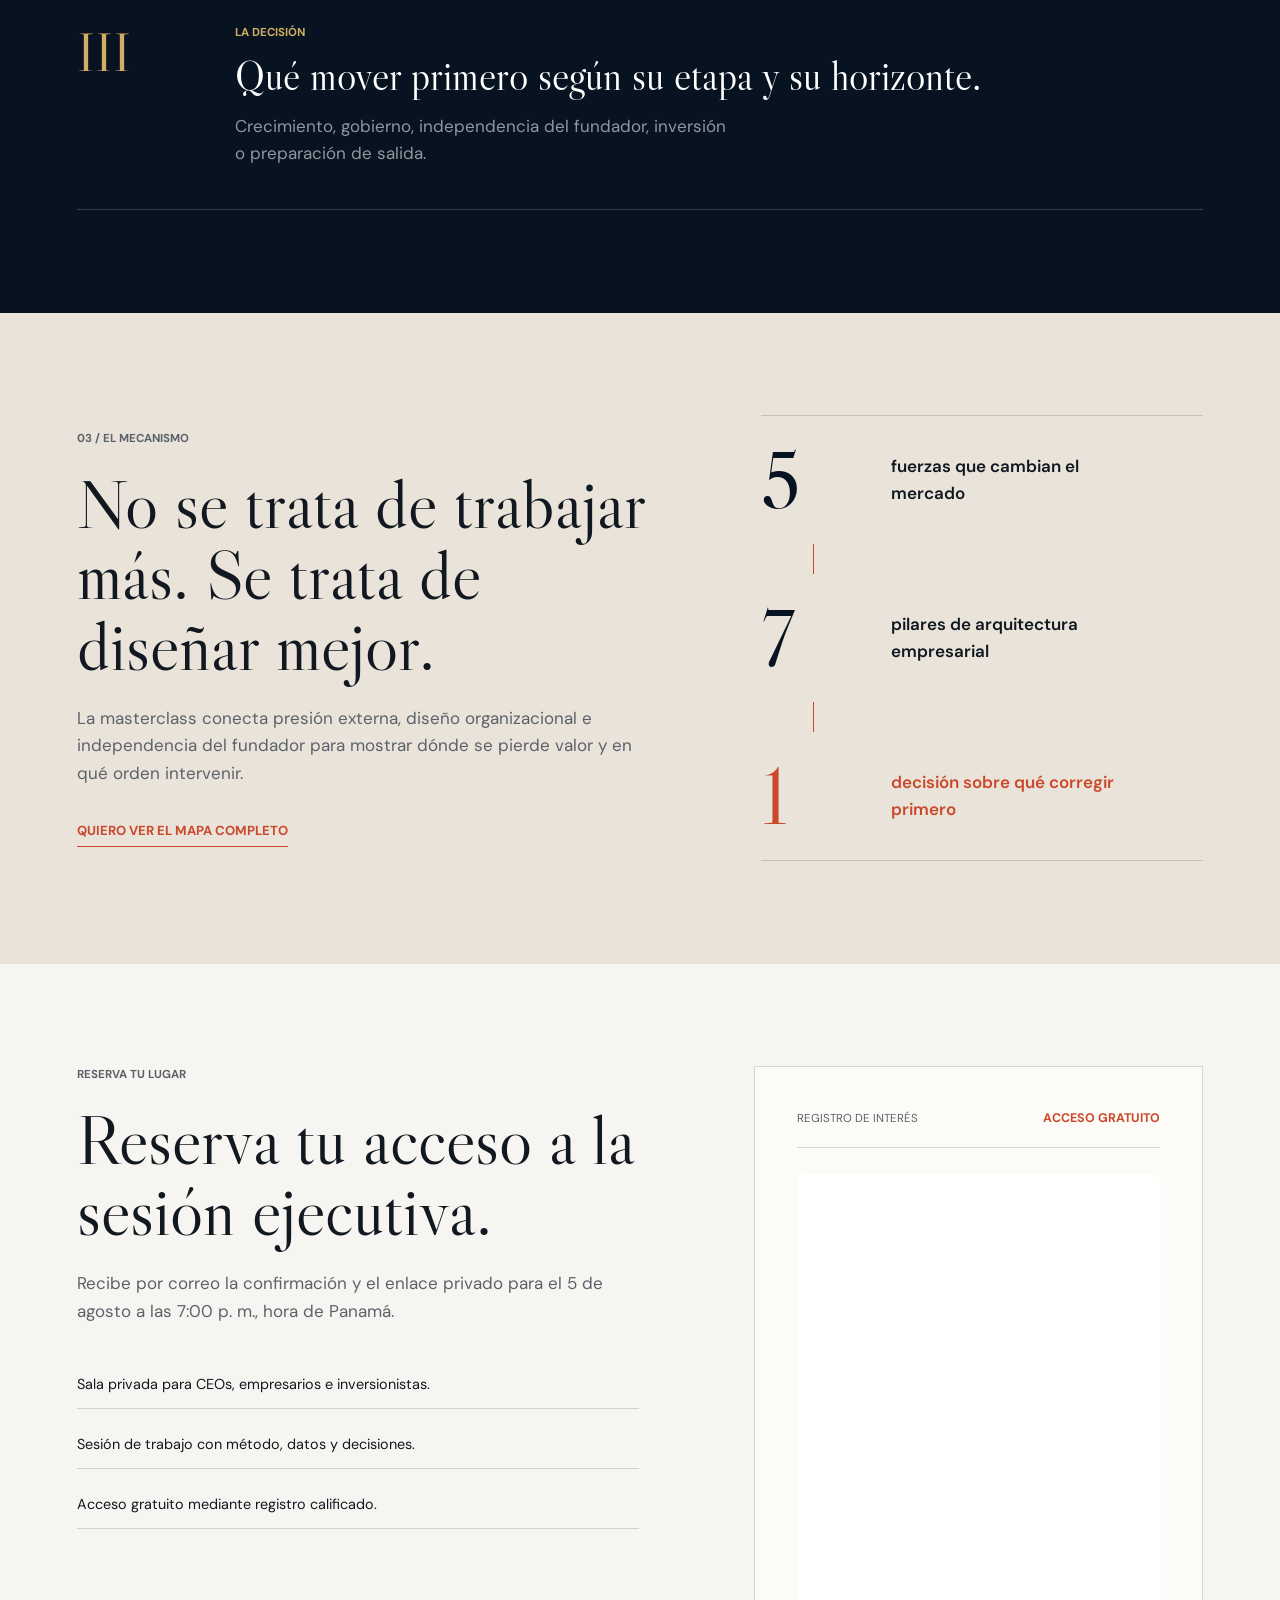
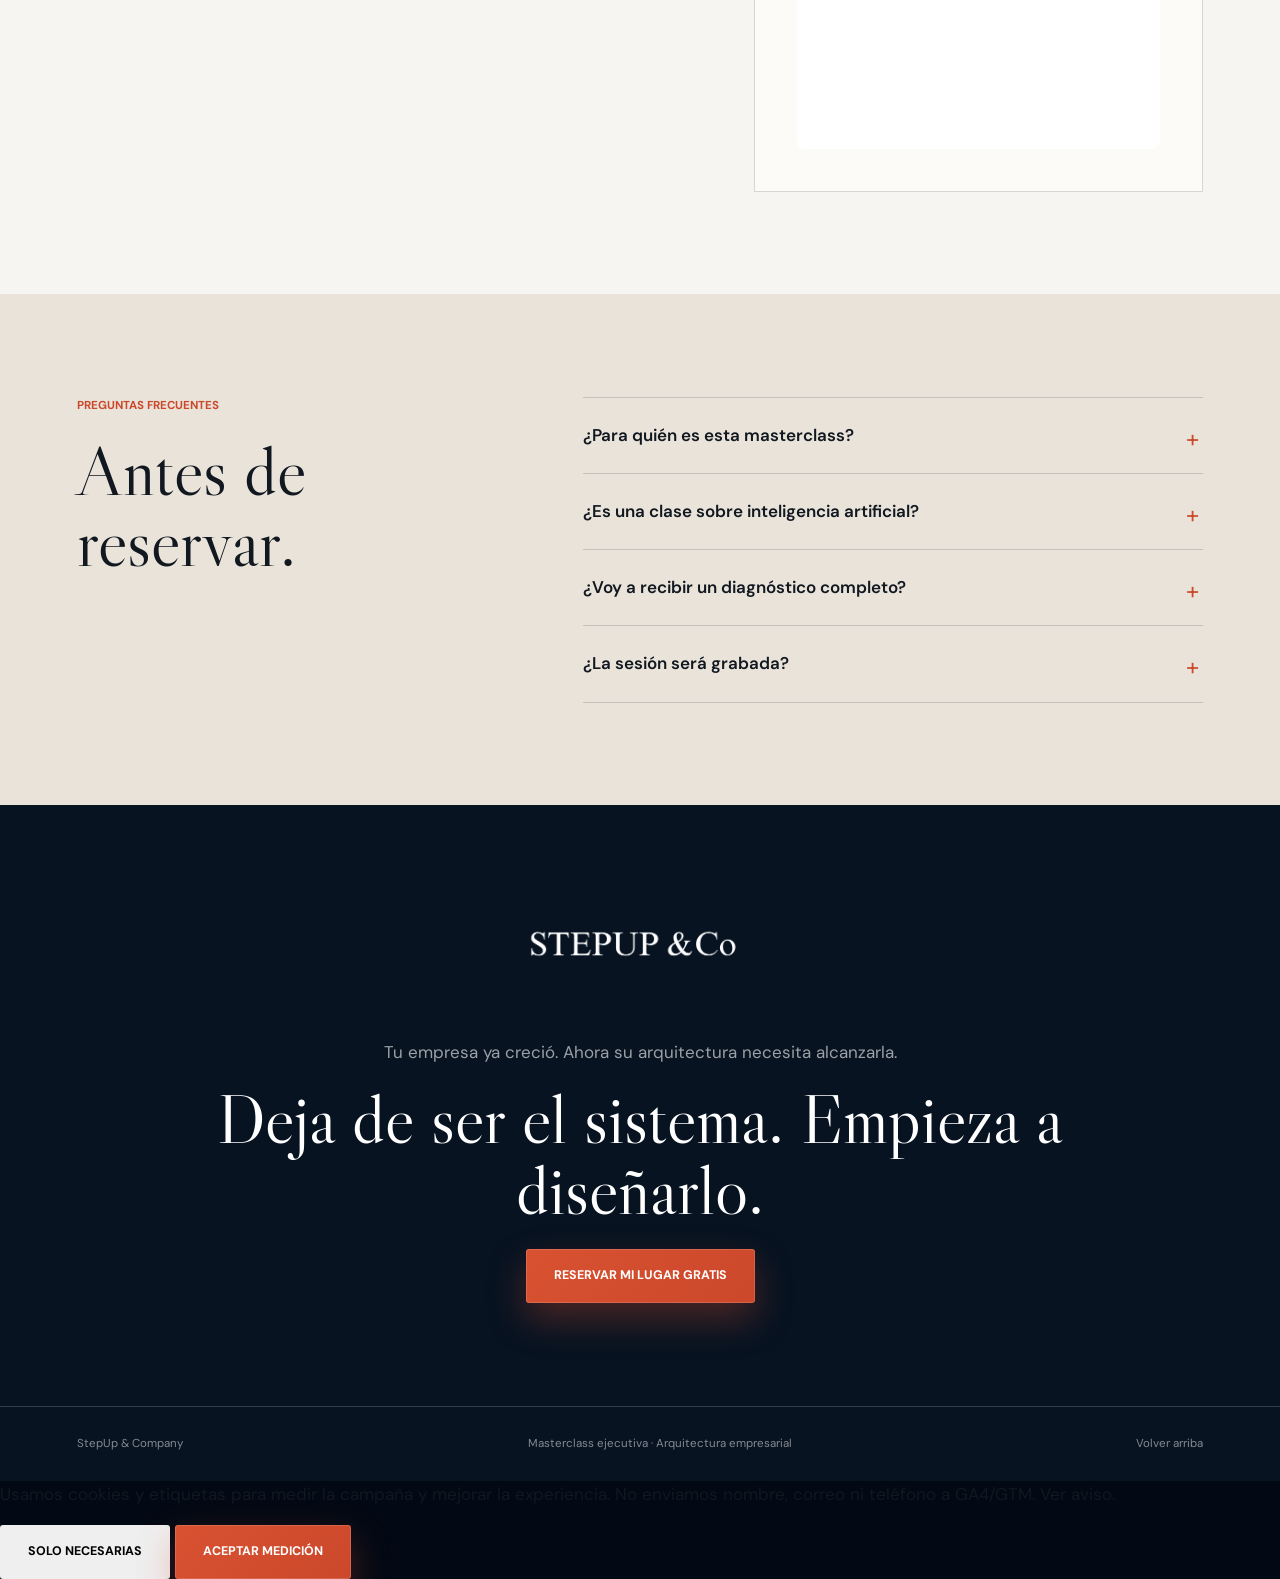
==== commit 30612573: "feat: add immediate registration popup" ====
--- a/src/index.html
+++ b/src/index.html
@@ -316,8 +316,9 @@
           <div class="ghl-form-frame">
             <iframe
               src="https://app.stepupandco.com/widget/form/Ic4yCMY5X2zsR9G54w14"
-              style="width:100%;height:100%;border:none;border-radius:8px"
+              style="width:100%;height:575px;min-height:575px;border:none;border-radius:8px;display:block"
               id="inline-Ic4yCMY5X2zsR9G54w14"
+              height="575"
               data-layout="{'id':'INLINE'}"
               data-trigger-type="alwaysShow"
               data-trigger-value=""
@@ -376,6 +377,41 @@
 
     <a class="mobile-cta" href="#registro">Reservar lugar</a>
 
+    <aside class="registration-popup" data-registration-popup hidden role="dialog" aria-modal="true" aria-labelledby="registration-popup-title">
+      <div class="registration-popup-panel">
+        <div class="registration-popup-header">
+          <div>
+            <p class="section-index">REGISTRO GRATUITO</p>
+            <h2 id="registration-popup-title">Reserva tu lugar en la masterclass.</h2>
+          </div>
+          <button class="registration-popup-close" type="button" data-registration-popup-close aria-label="Cerrar formulario">×</button>
+        </div>
+        <p class="registration-popup-copy">
+          Completa el formulario para recibir la confirmación y el enlace privado de acceso.
+        </p>
+        <div class="ghl-form-frame registration-popup-frame">
+          <iframe
+            src="https://app.stepupandco.com/widget/form/Ic4yCMY5X2zsR9G54w14"
+            style="width:100%;height:575px;min-height:575px;border:none;border-radius:8px;display:block"
+            id="popup-Ic4yCMY5X2zsR9G54w14"
+            height="575"
+            data-layout="{'id':'INLINE'}"
+            data-trigger-type="alwaysShow"
+            data-trigger-value=""
+            data-activation-type="alwaysActivated"
+            data-activation-value=""
+            data-deactivation-type="neverDeactivate"
+            data-deactivation-value=""
+            data-form-name="A012026"
+            data-height="575"
+            data-layout-iframe-id="popup-Ic4yCMY5X2zsR9G54w14"
+            data-form-id="Ic4yCMY5X2zsR9G54w14"
+            title="A012026"
+          ></iframe>
+        </div>
+      </div>
+    </aside>
+
     <aside class="consent-banner" data-consent-banner hidden>
       <p>
         Usamos cookies y etiquetas para medir la campaña y mejorar la experiencia. No enviamos
--- a/src/styles.css
+++ b/src/styles.css
@@ -6,8 +6,9 @@
   --warm: #e9e3da;
   --ink: #111820;
   --muted: #5c626a;
-  --terracotta: #bd442a;
-  --terracotta-dark: #96351f;
+  --terracotta: #cc482b;
+  --terracotta-dark: #a53821;
+  --cta-glow: rgba(204, 72, 43, 0.34);
   --gold: #d1ae61;
   --white: #ffffff;
   --line-dark: rgba(10, 22, 40, 0.16);
@@ -166,11 +167,26 @@
 }
 
 .header-cta {
-  padding-bottom: 4px;
-  border-bottom: 1px solid var(--gold);
+  display: inline-flex;
+  min-height: 42px;
+  align-items: center;
+  justify-content: center;
+  border: 1px solid rgba(255, 255, 255, 0.24);
+  border-radius: 3px;
+  padding: 0 16px;
+  background: var(--terracotta);
+  box-shadow: 0 12px 28px var(--cta-glow);
+  color: var(--white);
   font-size: 0.78rem;
   font-weight: 700;
   text-transform: uppercase;
+  transition: background 180ms ease, box-shadow 180ms ease, transform 180ms ease;
+}
+
+.header-cta:hover {
+  background: var(--terracotta-dark);
+  box-shadow: 0 16px 34px rgba(204, 72, 43, 0.42);
+  transform: translateY(-1px);
 }
 
 .hero {
@@ -350,28 +366,14 @@
 }
 
 .button-primary {
-  background: var(--terracotta);
+  background: linear-gradient(135deg, #d85231, var(--terracotta));
+  box-shadow: 0 16px 36px var(--cta-glow), inset 0 0 0 1px rgba(255, 255, 255, 0.14);
   color: var(--white);
 }
 
 .button-primary:hover {
-  background: var(--terracotta-dark);
-}
-
-.button-secondary {
-  border: 1px solid var(--line-dark);
-  background: var(--white);
-  color: var(--ink);
-}
-
-.button-secondary:hover {
-  background: var(--warm);
-}
-
-.button:disabled {
-  cursor: wait;
-  opacity: 0.68;
-  transform: none;
+  background: linear-gradient(135deg, var(--terracotta), var(--terracotta-dark));
+  box-shadow: 0 20px 44px rgba(204, 72, 43, 0.44), inset 0 0 0 1px rgba(255, 255, 255, 0.16);
 }
 
 .play-icon {
@@ -881,12 +883,6 @@
   text-transform: none;
 }
 
-.registration-form .consent a {
-  color: var(--terracotta);
-  text-decoration: underline;
-  text-underline-offset: 3px;
-}
-
 .consent input {
   width: 18px;
   min-height: 18px;
@@ -903,135 +899,6 @@
 .form-message {
   color: var(--terracotta);
   font-weight: 700;
-}
-
-.form-message[data-type="info"] {
-  color: var(--muted);
-}
-
-.form-message[data-type="error"] {
-  color: var(--terracotta);
-}
-
-.consent-banner {
-  position: fixed;
-  z-index: 30;
-  right: 18px;
-  bottom: 18px;
-  display: grid;
-  width: min(560px, calc(100% - 36px));
-  gap: 18px;
-  border: 1px solid var(--line-dark);
-  padding: 20px;
-  background: #fcfbf8;
-  box-shadow: 0 22px 80px rgba(0, 0, 0, 0.22);
-}
-
-.consent-banner[hidden] {
-  display: none;
-}
-
-.consent-banner p {
-  margin: 0;
-  color: var(--muted);
-  font-size: 0.84rem;
-  line-height: 1.5;
-}
-
-.consent-banner a {
-  color: var(--terracotta);
-  text-decoration: underline;
-  text-underline-offset: 3px;
-}
-
-.consent-banner div {
-  display: flex;
-  flex-wrap: wrap;
-  gap: 10px;
-}
-
-.thank-you-page,
-.privacy-page {
-  background: var(--navy-deep);
-  color: var(--white);
-}
-
-.thank-you {
-  display: grid;
-  min-height: 100vh;
-  align-content: center;
-  gap: 42px;
-  padding: var(--page-x);
-}
-
-.thank-you-brand {
-  width: 190px;
-}
-
-.thank-you-card {
-  width: min(880px, 100%);
-  border: 1px solid var(--line-light);
-  padding: clamp(30px, 6vw, 70px);
-  background: rgba(7, 19, 33, 0.88);
-}
-
-.thank-you-card h1,
-.legal-document h1 {
-  max-width: 760px;
-  margin-bottom: 24px;
-  font-size: 4.4rem;
-  line-height: 0.98;
-}
-
-.thank-you-card > p,
-.legal-document p {
-  max-width: 720px;
-  color: rgba(255, 255, 255, 0.72);
-}
-
-.thank-you-details {
-  display: grid;
-  gap: 0;
-  margin: 34px 0;
-  border-top: 1px solid var(--line-light);
-}
-
-.thank-you-details div {
-  display: grid;
-  grid-template-columns: 160px 1fr;
-  gap: 18px;
-  padding: 18px 0;
-  border-bottom: 1px solid var(--line-light);
-}
-
-.thank-you-details dt {
-  color: var(--gold);
-  font-size: 0.72rem;
-  font-weight: 700;
-  text-transform: uppercase;
-}
-
-.thank-you-details dd {
-  color: rgba(255, 255, 255, 0.82);
-}
-
-.legal-document {
-  width: min(920px, 100%);
-  margin: 0 auto;
-  padding: clamp(42px, 8vw, 110px) var(--page-x);
-}
-
-.legal-document a {
-  display: inline-block;
-  margin-bottom: 34px;
-  color: var(--gold);
-  font-weight: 700;
-}
-
-.legal-document h2 {
-  margin-top: 44px;
-  color: var(--gold);
-  font-size: 2.4rem;
 }
 
 .faq {
@@ -1117,6 +984,79 @@
 
 .mobile-cta {
   display: none;
+}
+
+.registration-popup {
+  position: fixed;
+  z-index: 70;
+  inset: 0;
+  display: grid;
+  place-items: center;
+  padding: clamp(16px, 4vw, 42px);
+  background: rgba(3, 9, 20, 0.78);
+  backdrop-filter: blur(8px);
+}
+
+.registration-popup[hidden] {
+  display: none;
+}
+
+.registration-popup-open {
+  overflow: hidden;
+}
+
+.registration-popup-panel {
+  position: relative;
+  width: min(760px, 100%);
+  max-height: min(90vh, 860px);
+  overflow: auto;
+  border: 1px solid var(--line-dark);
+  padding: clamp(22px, 4vw, 34px);
+  background: #fcfbf8;
+  box-shadow: 0 34px 110px rgba(0, 0, 0, 0.42);
+}
+
+.registration-popup-header {
+  display: grid;
+  grid-template-columns: minmax(0, 1fr) auto;
+  align-items: start;
+  gap: 20px;
+  padding-bottom: 18px;
+  border-bottom: 1px solid var(--line-dark);
+}
+
+.registration-popup-header .section-index {
+  margin-bottom: 8px;
+}
+
+.registration-popup-header h2 {
+  margin-bottom: 0;
+  font-size: clamp(2.25rem, 5vw, 3.6rem);
+}
+
+.registration-popup-close {
+  display: grid;
+  width: 42px;
+  height: 42px;
+  place-items: center;
+  border: 1px solid var(--line-dark);
+  border-radius: 50%;
+  background: var(--white);
+  color: var(--ink);
+  cursor: pointer;
+  font-size: 1.7rem;
+  line-height: 1;
+}
+
+.registration-popup-copy {
+  margin: 18px 0 20px;
+  color: var(--muted);
+  font-size: 0.92rem;
+}
+
+.registration-popup-frame {
+  min-height: 575px;
+  border: 1px solid rgba(10, 22, 40, 0.08);
 }
 
 .dialog-close {
@@ -1281,20 +1221,6 @@
     width: 100%;
   }
 
-  .consent-banner {
-    right: 0;
-    bottom: 64px;
-    width: 100%;
-    border-right: 0;
-    border-bottom: 0;
-    border-left: 0;
-  }
-
-  .consent-banner div,
-  .consent-banner .button {
-    width: 100%;
-  }
-
   .event-facts div {
     padding: 14px 10px 0;
     border-right: 1px solid rgba(255, 255, 255, 0.1);
@@ -1384,16 +1310,6 @@
 
   footer {
     display: grid;
-  }
-
-  .thank-you-card h1,
-  .legal-document h1 {
-    font-size: 2.8rem;
-  }
-
-  .thank-you-details div {
-    grid-template-columns: 1fr;
-    gap: 6px;
   }
 
   .mobile-cta {
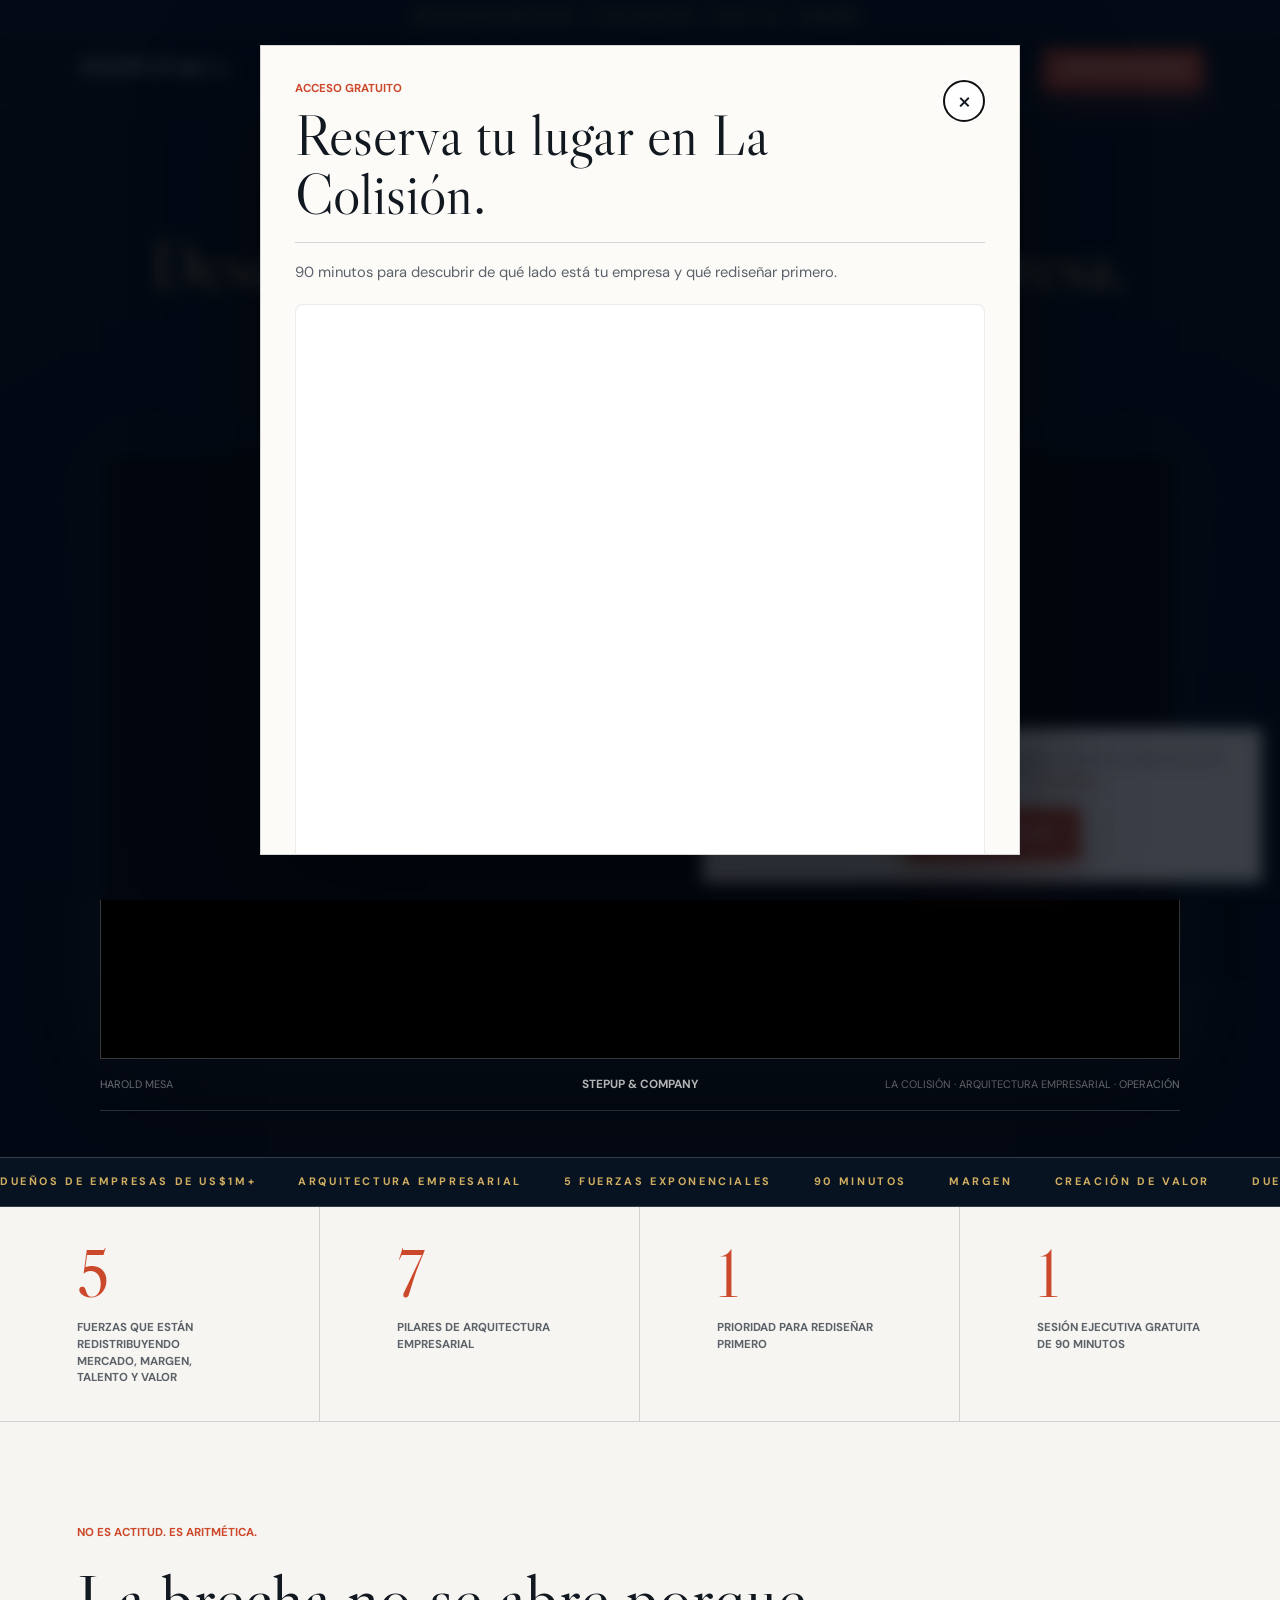
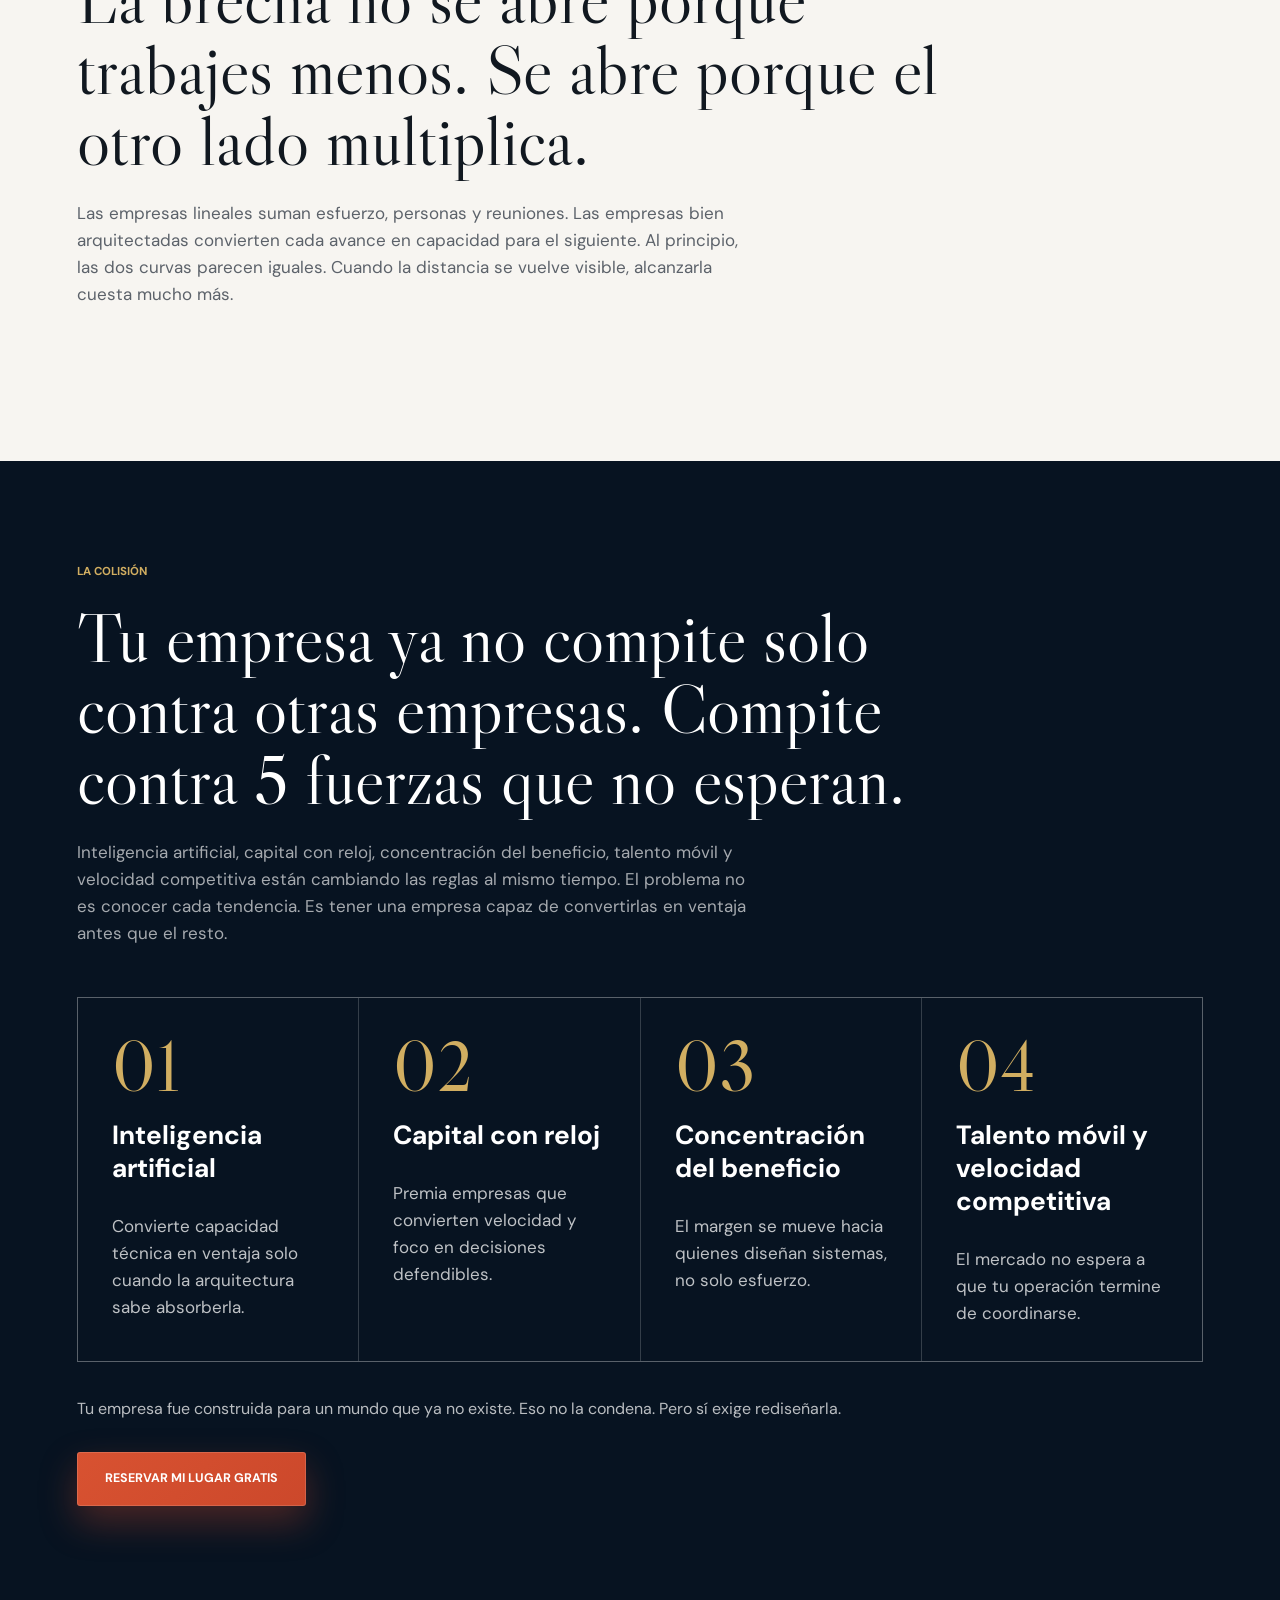
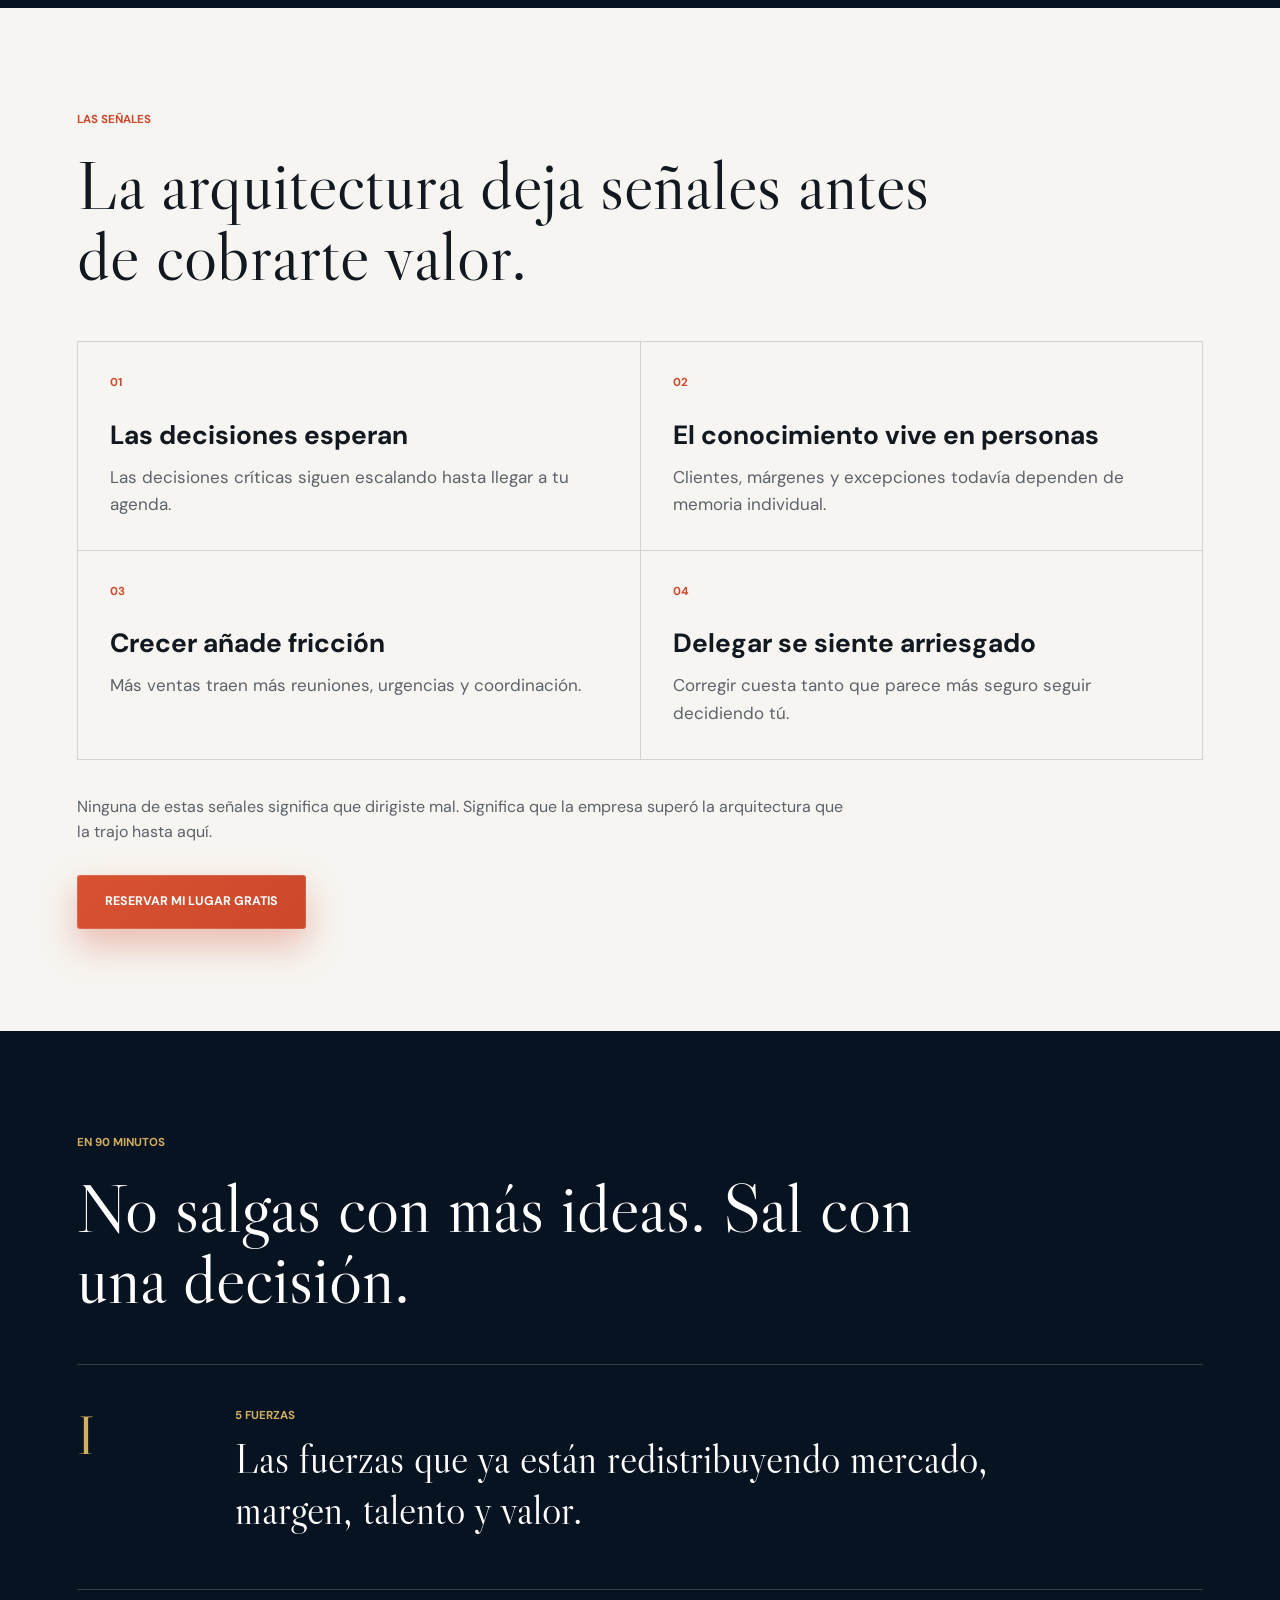
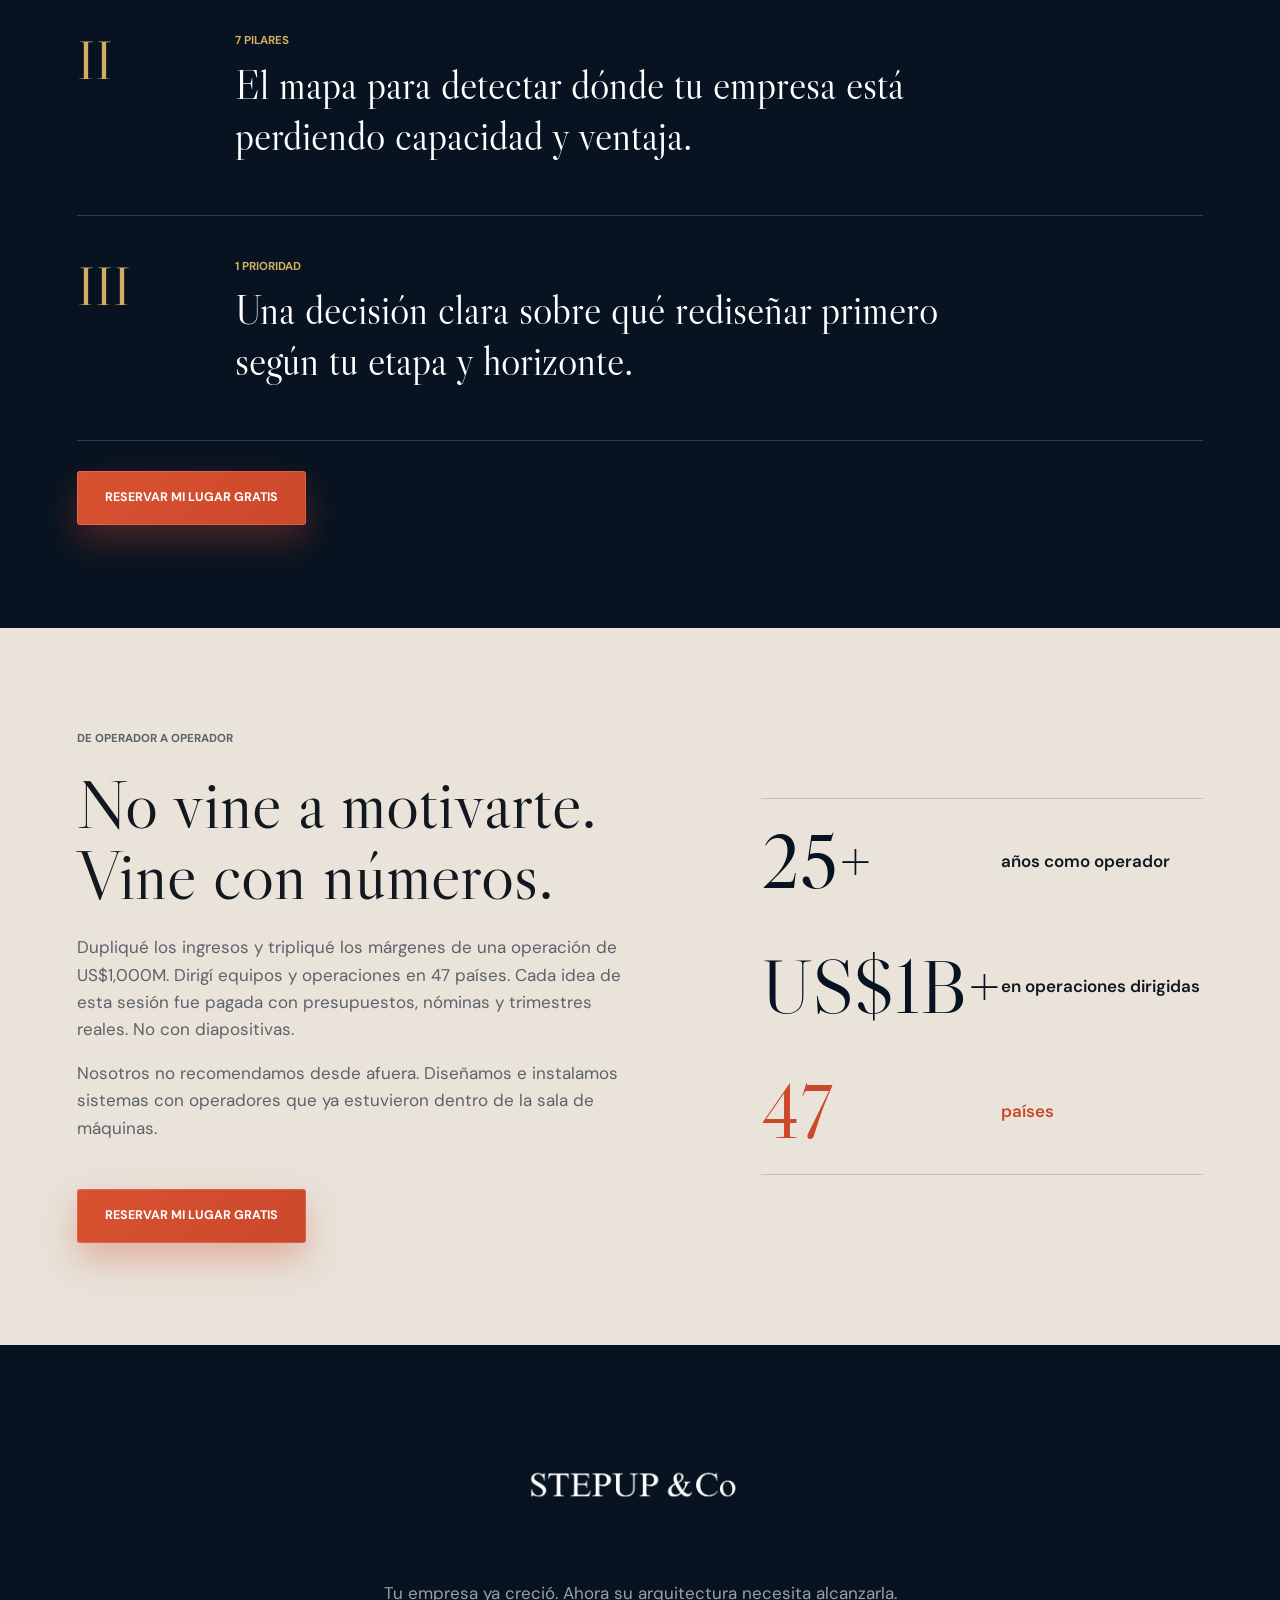
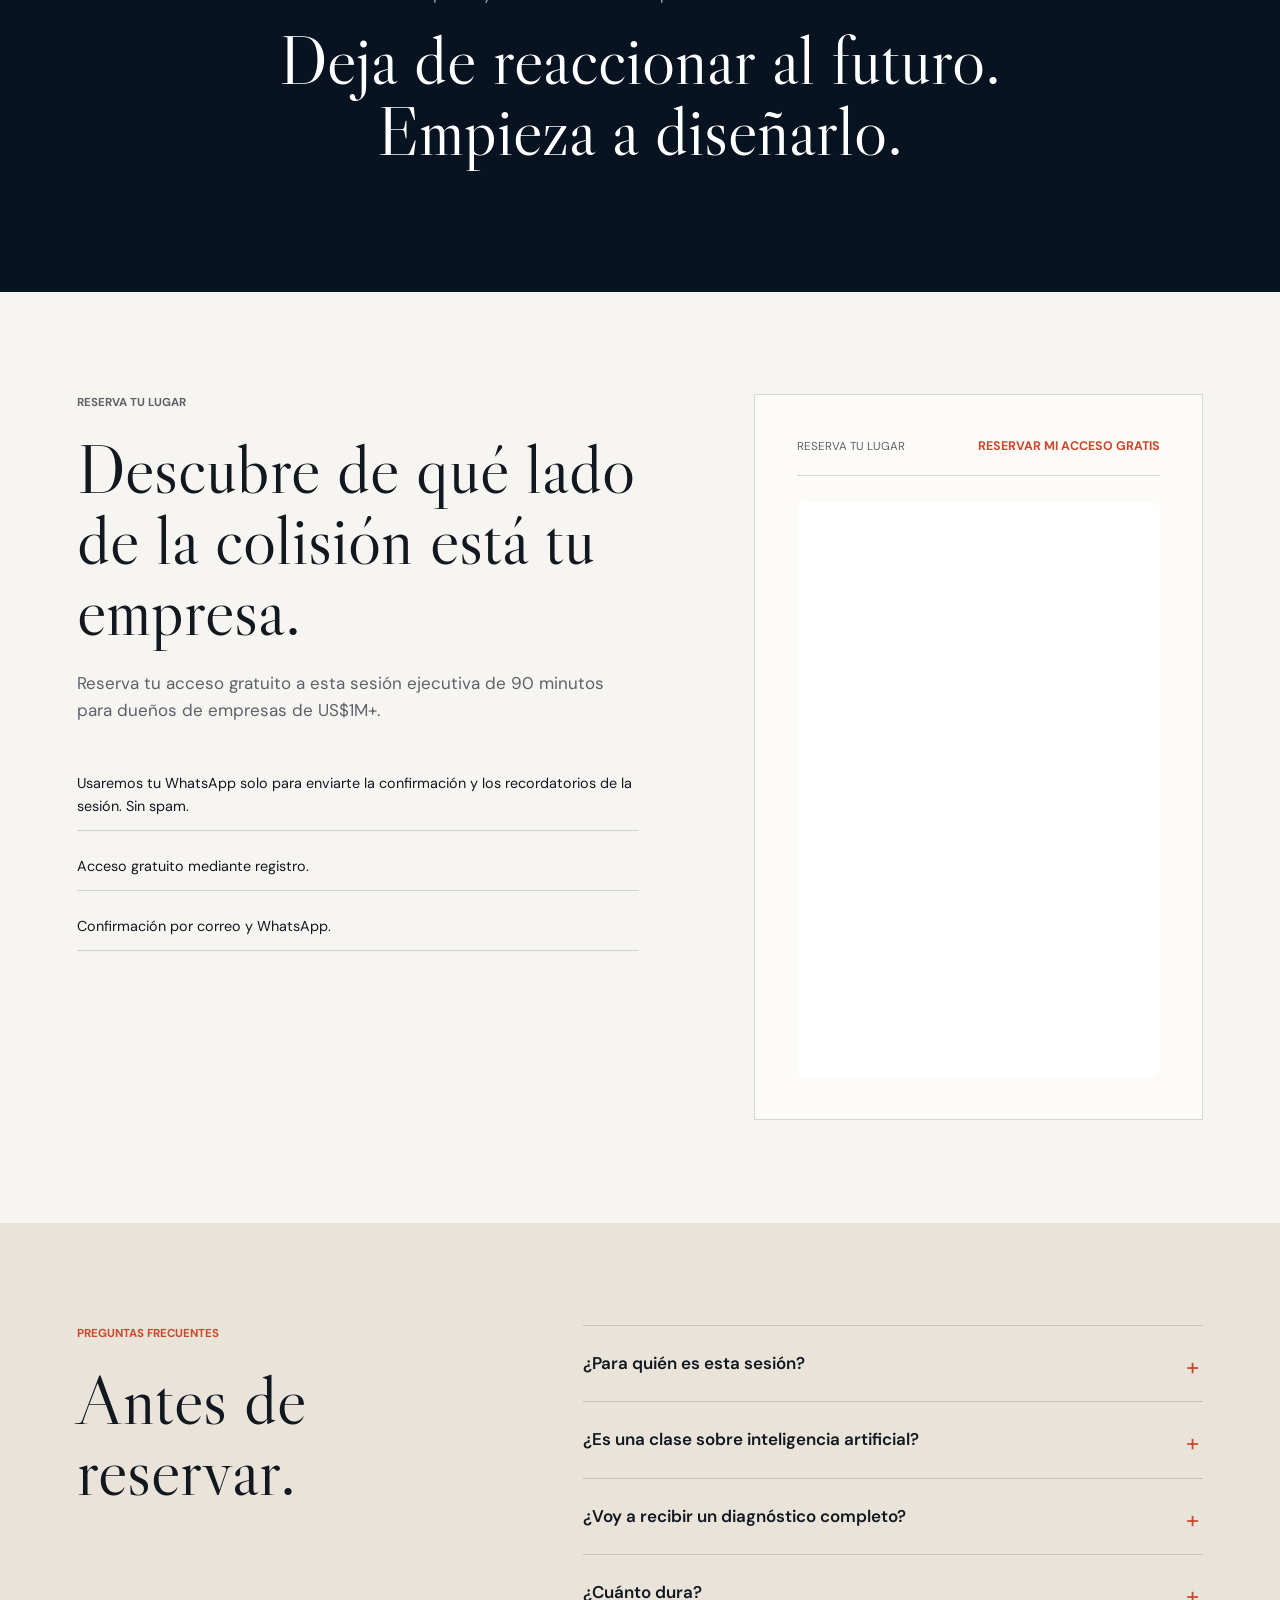
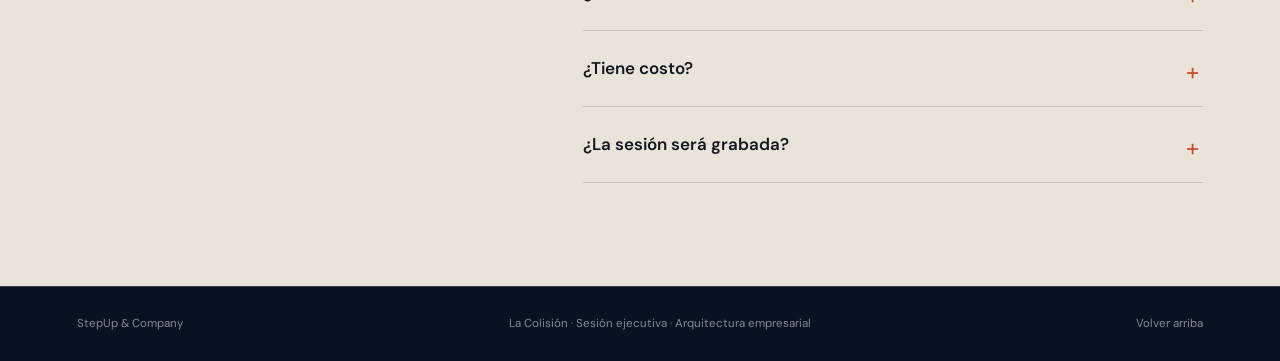
==== commit 72a3e13a: "feat: refine CEO landing VSL experience" ====
--- a/src/index.html
+++ b/src/index.html
@@ -4,10 +4,10 @@
     <meta charset="utf-8" />
     <meta name="viewport" content="width=device-width, initial-scale=1" />
     <meta name="theme-color" content="#071321" />
-    <title>Masterclass Privada para CEOs | StepUp &amp; Company</title>
+    <title>La Colisión | Sesión ejecutiva para dueños de empresas | StepUp &amp; Company</title>
     <meta
       name="description"
-      content="Masterclass privada para CEOs, empresarios e inversionistas que quieren arquitectar empresas capaces de crecer, competir y valer más sin depender del fundador."
+      content="Sesión ejecutiva gratuita de 90 minutos para dueños de empresas de US$1M+ que quieren descubrir de qué lado de la colisión está su empresa."
     />
     <link rel="preconnect" href="https://fonts.googleapis.com" />
     <link rel="preconnect" href="https://fonts.gstatic.com" crossorigin />
@@ -15,209 +15,154 @@
       href="https://fonts.googleapis.com/css2?family=DM+Sans:wght@400;500;600;700&amp;family=Libre+Caslon+Display&amp;display=swap"
       rel="stylesheet"
     />
-    <link rel="stylesheet" href="./styles.css" />
+    <script>!function(i,n){i._plt=i._plt||(n&&n.timeOrigin?n.timeOrigin+n.now():Date.now())}(window,performance);</script>
+    <link rel="preload" href="https://scripts.converteai.net/3d113d16-507e-499b-9da5-58e033768db8/players/6a593dd08fccc2aba437a065/v4/player.js" as="script" />
+    <link rel="preload" href="https://scripts.converteai.net/lib/js/smartplayer-wc/v4/smartplayer.js" as="script" />
+    <link rel="preload" href="https://cdn.converteai.net/3d113d16-507e-499b-9da5-58e033768db8/6a593c2d15d5b86c4aaf6ffb/main.m3u8" as="fetch" crossorigin />
+    <link rel="dns-prefetch" href="https://cdn.converteai.net" />
+    <link rel="dns-prefetch" href="https://scripts.converteai.net" />
+    <link rel="dns-prefetch" href="https://images.converteai.net" />
+    <link rel="dns-prefetch" href="https://license.vturb.com" />
+    <link rel="stylesheet" href="./styles.css?v=20260716-vsl2" />
     <script src="./config.js"></script>
   </head>
   <body>
     <div class="top-ribbon" aria-label="Estado de la invitación">
       <span></span>
-      Masterclass privada · 5 de agosto · 7:00 p. m. · hora de Panamá
+      Acceso gratuito · 5 de agosto · 7:00 p. m. · Panamá
     </div>
 
     <header class="site-header">
       <a class="brand" href="#inicio" aria-label="StepUp &amp; Company - inicio">
         <img src="../assets/stepup-white.png" alt="StepUp &amp; Company" />
       </a>
-      <div class="header-meta" aria-label="Información del evento">
-        <a href="#masterclass">Invitación</a>
-        <a href="#agenda">Contenido</a>
-        <a href="#harold">Harold Mesa</a>
-      </div>
+      <p class="header-line">Sesión privada para dueños de empresas de US$1M+.</p>
       <a class="header-cta" href="#registro">Reservar mi lugar</a>
     </header>
 
     <main>
       <section class="hero" id="inicio">
-        <div class="hero-bg" aria-hidden="true">
-          <img src="../assets/harold-stage.jpg" alt="" />
-        </div>
         <div class="hero-layout">
           <div class="hero-content">
-            <div class="event-pill">
-              <span></span>
-              Sesión privada para CEOs, empresarios e inversionistas
-            </div>
+            <p class="hero-eyebrow">Masterclass en vivo · La Colisión</p>
             <h1>
-              Arquitectando el futuro de su empresa,
-              <span>de principio a fin.</span>
+              El mercado ya cambió.
+              <span>Descubre de qué lado está tu empresa.</span>
             </h1>
             <p class="hero-copy">
-              Harold Mesa revela cómo las compañías mejor diseñadas convierten operación,
-              gobierno y capital en una empresa capaz de competir sin depender de una sola persona.
+              Harold Mesa presenta las 5 fuerzas que están redistribuyendo mercado, margen, talento y valor.
             </p>
             <div class="hero-actions">
-              <a class="button button-primary" href="#registro">Reservar mi lugar gratis</a>
-              <p>Cupos limitados · Confirmación enviada por correo</p>
+              <a class="button button-primary" href="#registro">RESERVAR MI LUGAR GRATIS</a>
+              <p>Acceso gratuito · Confirmación enviada por correo y WhatsApp</p>
             </div>
           </div>
 
           <div class="hero-video" aria-label="Video de invitación de Harold Mesa">
-            <iframe
-              src="https://www.youtube-nocookie.com/embed/Jw2DXKsDuGc?si=3g8nasg1LnIT11G6"
-              title="Video de invitación de Harold Mesa"
-              loading="lazy"
-              allow="accelerometer; autoplay; clipboard-write; encrypted-media; gyroscope; picture-in-picture; web-share"
-              referrerpolicy="strict-origin-when-cross-origin"
-              allowfullscreen
-            ></iframe>
+            <vturb-smartplayer id="vid-6a593dd08fccc2aba437a065" style="display: block; margin: 0 auto; width: 100%;">
+              <div class="vturb-player-placeholder"></div>
+            </vturb-smartplayer>
           </div>
 
           <div class="video-context" aria-label="Presentador de la masterclass">
             <span>Harold Mesa</span>
-            <strong>Ex-VP Fortune 500 · Duke MBA · CEO StepUp</strong>
-            <span>Arquitectura empresarial · Creación de valor</span>
-          </div>
-
-          <dl class="event-facts">
-            <div><dt>Para</dt><dd>CEOs, dueños e inversionistas</dd></div>
-            <div><dt>Fecha</dt><dd>5 de agosto</dd></div>
-            <div><dt>Hora</dt><dd>7:00 p. m. · Panamá</dd></div>
-          </dl>
+            <strong>StepUp &amp; Company</strong>
+            <span>La Colisión · Arquitectura empresarial · Operación</span>
+          </div>
         </div>
       </section>
 
       <section class="ticker" aria-label="Resumen de la invitación">
         <div>
-          <span>Acceso privado</span>
-          <span>En vivo</span>
-          <span>Para CEOs</span>
-          <span>Empresarios</span>
-          <span>Inversionistas</span>
+          <span>Dueños de empresas de US$1M+</span>
           <span>Arquitectura empresarial</span>
-          <span>Acceso privado</span>
-          <span>En vivo</span>
-          <span>Para CEOs</span>
-          <span>Empresarios</span>
-          <span>Inversionistas</span>
+          <span>5 fuerzas exponenciales</span>
+          <span>90 minutos</span>
+          <span>Margen</span>
+          <span>Creación de valor</span>
+          <span>Dueños de empresas de US$1M+</span>
           <span>Arquitectura empresarial</span>
+          <span>5 fuerzas exponenciales</span>
+          <span>90 minutos</span>
+          <span>Margen</span>
+          <span>Creación de valor</span>
         </div>
       </section>
 
       <section class="metric-strip" aria-label="Credenciales de la sesión">
         <div>
-          <strong>25+</strong>
-          <span>años como operador empresarial</span>
-        </div>
-        <div>
-          <strong>US$1B+</strong>
-          <span>en operaciones dirigidas</span>
-        </div>
-        <div>
-          <strong>47</strong>
-          <span>países bajo gestión</span>
-        </div>
-        <div>
-          <strong>120 min</strong>
-          <span>sesión de trabajo en vivo</span>
+          <strong>5</strong>
+          <span>fuerzas que están redistribuyendo mercado, margen, talento y valor</span>
+        </div>
+        <div>
+          <strong>7</strong>
+          <span>pilares de arquitectura empresarial</span>
+        </div>
+        <div>
+          <strong>1</strong>
+          <span>prioridad para rediseñar primero</span>
+        </div>
+        <div>
+          <strong>1</strong>
+          <span>sesión ejecutiva gratuita de 90 minutos</span>
         </div>
       </section>
 
       <section class="audience section-light" id="masterclass">
         <div class="section-heading">
-          <p class="section-index">PARA QUIÉN ES ESTA INVITACIÓN</p>
-          <h2>No es un webinar abierto al público. Es una sala para líderes con decisiones reales.</h2>
-          <p>La primera pregunta no es si su empresa crece. Es si está diseñada para capturar el valor que ya podría generar.</p>
-        </div>
-        <div class="audience-grid">
-          <article>
-            <span>01</span>
-            <h3>CEOs</h3>
-            <p>Que necesitan rediseñar la organización antes de que el mercado, el capital o un competidor más rápido lo haga por ellos.</p>
-          </article>
-          <article>
-            <span>02</span>
-            <h3>Empresarios</h3>
-            <p>Dueños de empresas que quieren crecer, expandirse y dejar de ser el cuello de botella de cada decisión importante.</p>
-          </article>
-          <article>
-            <span>03</span>
-            <h3>Inversionistas</h3>
-            <p>Que buscan aumentar la capacidad, el múltiplo y la calidad operativa de las empresas donde tienen capital en juego.</p>
-          </article>
+          <p class="section-index">NO ES ACTITUD. ES ARITMÉTICA.</p>
+          <h2>La brecha no se abre porque trabajes menos. <span>Se abre porque el otro lado multiplica.</span></h2>
+          <p>Las empresas lineales suman esfuerzo, personas y reuniones. Las empresas bien arquitectadas convierten cada avance en capacidad para el siguiente. Al principio, las dos curvas parecen iguales. Cuando la distancia se vuelve visible, alcanzarla cuesta mucho más.</p>
         </div>
       </section>
 
       <section class="data-proof section-ink">
         <div class="section-heading section-heading-light">
-          <p class="section-index">CON DATOS, NO CON PROMESAS</p>
-          <h2>La aritmética que decide quién se queda con el mercado.</h2>
-          <p>Estos indicadores funcionan como tensión estratégica para la conversación. Las cifras finales deben validarse contra fuentes primarias antes de publicar.</p>
+          <p class="section-index">LA COLISIÓN</p>
+          <h2>Tu empresa ya no compite solo contra otras empresas. <span>Compite contra 5 fuerzas que no esperan.</span></h2>
+          <p>Inteligencia artificial, capital con reloj, concentración del beneficio, talento móvil y velocidad competitiva están cambiando las reglas al mismo tiempo. El problema no es conocer cada tendencia. Es tener una empresa capaz de convertirlas en ventaja antes que el resto.</p>
         </div>
         <div class="proof-grid">
           <article>
-            <strong>70–90%</strong>
-            <p>de iniciativas estratégicas o transformaciones suelen fallar, según literatura de implementación estratégica.</p>
-            <small>Fuente a validar: HBR / Kotter; Journal of Management &amp; Organization.</small>
-          </article>
-          <article>
-            <strong>3×</strong>
-            <p>mayor retorno relativo aparece asociado a empresas con mejor salud organizacional y disciplina de ejecución.</p>
-            <small>Fuente a validar: McKinsey Organizational Health Index.</small>
-          </article>
-          <article>
-            <strong>80/20</strong>
-            <p>el beneficio tiende a concentrarse en pocos competidores con ventajas estructurales, no solo comerciales.</p>
-            <small>Fuente a validar: análisis de concentración de beneficio / Power Curve.</small>
-          </article>
-          <article>
-            <strong>30–50%</strong>
-            <p>el descuento por dependencia del dueño puede aparecer en transacciones de empresas privadas.</p>
-            <small>Fuente a validar: benchmarks de M&amp;A privado e IBBA.</small>
-          </article>
-        </div>
-      </section>
-
-      <section class="authority-intro" id="harold">
-        <figure class="authority-image">
-          <img src="../assets/harold-executive.jpeg" alt="Harold Mesa, CEO de StepUp &amp; Company" />
-          <figcaption>Harold Mesa · CEO, StepUp &amp; Company</figcaption>
-        </figure>
-        <div class="authority-copy">
-          <p class="section-index">QUIÉN CONDUCE</p>
-          <h2>Una conversación de CEO a CEO.</h2>
-          <p class="authority-lead">
-            Harold Mesa conecta operación, gobierno, capital y tecnología para mostrar por qué algunas empresas escalan
-            y otras solo aumentan su dependencia del fundador.
-          </p>
-          <blockquote>
-            Cada idea de esta sesión debe sobrevivir al tablero de un CEO: impacto, riesgo, secuencia y retorno.
-          </blockquote>
-          <div class="authority-proof" aria-label="Experiencia profesional de Harold Mesa">
-            <p><strong>25+</strong><span>años de liderazgo operativo</span></p>
-            <p><strong>US$1B+</strong><span>en operaciones dirigidas</span></p>
-            <p><strong>47</strong><span>países bajo su gestión</span></p>
-            <p><strong>Fortune 500</strong><span>transformación digital liderada</span></p>
-          </div>
-          <!-- Confirmar documentalmente estas credenciales antes de publicar. -->
-        </div>
+            <strong>01</strong>
+            <h3>Inteligencia artificial</h3>
+            <p>Convierte capacidad técnica en ventaja solo cuando la arquitectura sabe absorberla.</p>
+          </article>
+          <article>
+            <strong>02</strong>
+            <h3>Capital con reloj</h3>
+            <p>Premia empresas que convierten velocidad y foco en decisiones defendibles.</p>
+          </article>
+          <article>
+            <strong>03</strong>
+            <h3>Concentración del beneficio</h3>
+            <p>El margen se mueve hacia quienes diseñan sistemas, no solo esfuerzo.</p>
+          </article>
+          <article>
+            <strong>04</strong>
+            <h3>Talento móvil y velocidad competitiva</h3>
+            <p>El mercado no espera a que tu operación termine de coordinarse.</p>
+          </article>
+        </div>
+        <p class="section-bridge section-bridge-light">Tu empresa fue construida para un mundo que ya no existe. Eso no la condena. Pero sí exige rediseñarla.</p>
+        <a class="button button-primary section-cta" href="#registro">RESERVAR MI LUGAR GRATIS</a>
       </section>
 
       <section class="recognition section-light">
         <div class="section-heading">
-          <p class="section-index">01 / LA PRUEBA DE AUSENCIA</p>
-          <h2>Si desaparece un mes, ¿la empresa sigue en pie?</h2>
-          <p>Si reconoces dos o más señales, esta conversación es para ti.</p>
+          <p class="section-index">LAS SEÑALES</p>
+          <h2>La arquitectura deja señales antes de cobrarte valor.</h2>
         </div>
         <div class="signal-list">
           <article>
             <span>01</span>
             <h3>Las decisiones esperan</h3>
-            <p>Las decisiones críticas siguen escalando hasta tu agenda.</p>
+            <p>Las decisiones críticas siguen escalando hasta llegar a tu agenda.</p>
           </article>
           <article>
             <span>02</span>
             <h3>El conocimiento vive en personas</h3>
-            <p>Clientes, márgenes y excepciones dependen de memoria.</p>
+            <p>Clientes, márgenes y excepciones todavía dependen de memoria individual.</p>
           </article>
           <article>
             <span>03</span>
@@ -227,91 +172,97 @@
           <article>
             <span>04</span>
             <h3>Delegar se siente arriesgado</h3>
-            <p>Corregir cuesta tanto que prefieres seguir decidiendo tú.</p>
-          </article>
-        </div>
+            <p>Corregir cuesta tanto que parece más seguro seguir decidiendo tú.</p>
+          </article>
+        </div>
+        <p class="section-bridge">Ninguna de estas señales significa que dirigiste mal. Significa que la empresa superó la arquitectura que la trajo hasta aquí.</p>
+        <a class="button button-primary section-cta" href="#registro">RESERVAR MI LUGAR GRATIS</a>
       </section>
 
       <section class="agenda section-ink" id="agenda">
         <div class="section-heading section-heading-light">
-          <p class="section-index">02 / LO QUE VAS A VER</p>
-          <h2>Dos horas de trabajo. Cero motivación.</h2>
-          <p>¿Tu empresa está diseñada para capturar el valor que ya genera?</p>
+          <p class="section-index">EN 90 MINUTOS</p>
+          <h2>No salgas con más ideas. <span>Sal con una decisión.</span></h2>
         </div>
         <div class="agenda-grid">
           <article>
             <p class="agenda-number">I</p>
             <div>
-              <p class="agenda-label">La colisión</p>
-              <h3>Las fuerzas que ya están redistribuyendo valor.</h3>
-              <p>IA, capital con reloj, velocidad, concentración de beneficio, talento y presión competitiva.</p>
+              <p class="agenda-label">5 fuerzas</p>
+              <h3>Las fuerzas que ya están redistribuyendo mercado, margen, talento y valor.</h3>
             </div>
           </article>
           <article>
             <p class="agenda-number">II</p>
             <div>
-              <p class="agenda-label">La arquitectura</p>
-              <h3>El sistema que revela dónde se fuga capacidad.</h3>
-              <p>De proyectos aislados a un sistema operativo empresarial medible.</p>
+              <p class="agenda-label">7 pilares</p>
+              <h3>El mapa para detectar dónde tu empresa está perdiendo capacidad y ventaja.</h3>
             </div>
           </article>
           <article>
             <p class="agenda-number">III</p>
             <div>
-              <p class="agenda-label">La decisión</p>
-              <h3>Qué mover primero según su etapa y su horizonte.</h3>
-              <p>Crecimiento, gobierno, independencia del fundador, inversión o preparación de salida.</p>
+              <p class="agenda-label">1 prioridad</p>
+              <h3>Una decisión clara sobre qué rediseñar primero según tu etapa y horizonte.</h3>
             </div>
           </article>
         </div>
-      </section>
-
-      <section class="mechanism section-warm">
+        <a class="button button-primary section-cta" href="#registro">RESERVAR MI LUGAR GRATIS</a>
+      </section>
+
+      <section class="mechanism section-warm" id="harold">
         <div class="mechanism-copy">
-          <p class="section-index">03 / EL MECANISMO</p>
-          <h2>No se trata de trabajar más. Se trata de diseñar mejor.</h2>
+          <p class="section-index">DE OPERADOR A OPERADOR</p>
+          <h2>No vine a motivarte. <span>Vine con números.</span></h2>
           <p>
-            La masterclass conecta presión externa, diseño organizacional e independencia
-            del fundador para mostrar dónde se pierde valor y en qué orden intervenir.
+            Dupliqué los ingresos y tripliqué los márgenes de una operación de US$1,000M. Dirigí
+            equipos y operaciones en 47 países. Cada idea de esta sesión fue pagada con presupuestos,
+            nóminas y trimestres reales. No con diapositivas.
           </p>
-          <a class="inline-link" href="#registro">Quiero ver el mapa completo</a>
+          <p>Nosotros no recomendamos desde afuera. Diseñamos e instalamos sistemas con operadores que ya estuvieron dentro de la sala de máquinas.</p>
+          <a class="button button-primary section-cta" href="#registro">RESERVAR MI LUGAR GRATIS</a>
         </div>
         <div class="architecture-map" aria-label="Mapa de la masterclass">
           <div class="map-row">
-            <strong>5</strong>
-            <span>fuerzas que cambian el mercado</span>
+            <strong>25+</strong>
+            <span>años como operador</span>
           </div>
           <div class="map-line"></div>
           <div class="map-row">
-            <strong>7</strong>
-            <span>pilares de arquitectura empresarial</span>
+            <strong>US$1B+</strong>
+            <span>en operaciones dirigidas</span>
           </div>
           <div class="map-line"></div>
           <div class="map-row map-row-accent">
-            <strong>1</strong>
-            <span>decisión sobre qué corregir primero</span>
-          </div>
-        </div>
+            <strong>47</strong>
+            <span>países</span>
+          </div>
+        </div>
+      </section>
+
+      <section class="closing">
+        <img src="../assets/stepup-white.png" alt="StepUp &amp; Company" />
+        <p>Tu empresa ya creció. Ahora su arquitectura necesita alcanzarla.</p>
+        <h2>Deja de reaccionar al futuro. <span>Empieza a diseñarlo.</span></h2>
       </section>
 
       <section class="registration section-light" id="registro">
         <div class="registration-copy">
           <p class="section-index">RESERVA TU LUGAR</p>
-          <h2>Reserva tu acceso a la sesión ejecutiva.</h2>
+          <h2>Descubre de qué lado de la colisión está tu empresa.</h2>
           <p>
-            Recibe por correo la confirmación y el enlace privado para el 5 de agosto
-            a las 7:00 p. m., hora de Panamá.
+            Reserva tu acceso gratuito a esta sesión ejecutiva de 90 minutos para dueños de empresas de US$1M+.
           </p>
           <ul>
-            <li>Sala privada para CEOs, empresarios e inversionistas.</li>
-            <li>Sesión de trabajo con método, datos y decisiones.</li>
-            <li>Acceso gratuito mediante registro calificado.</li>
+            <li>Usaremos tu WhatsApp solo para enviarte la confirmación y los recordatorios de la sesión. Sin spam.</li>
+            <li>Acceso gratuito mediante registro.</li>
+            <li>Confirmación por correo y WhatsApp.</li>
           </ul>
         </div>
         <div class="registration-form ghl-form-shell">
           <div class="form-heading">
-            <span>Registro de interés</span>
-            <strong>Acceso gratuito</strong>
+            <span>Reserva tu lugar</span>
+            <strong>Reservar mi acceso gratis</strong>
           </div>
           <div class="ghl-form-frame">
             <iframe
@@ -343,16 +294,24 @@
         </div>
         <div class="faq-list">
           <details>
-            <summary>¿Para quién es esta masterclass?</summary>
-            <p>Para CEOs, fundadores y dueños de empresas con equipo, operación y complejidad real.</p>
+            <summary>¿Para quién es esta sesión?</summary>
+            <p>Para dueños de empresas de US$1M+ que necesitan convertir crecimiento en capacidad, margen y valor — sin seguir añadiendo fricción a la operación.</p>
           </details>
           <details>
             <summary>¿Es una clase sobre inteligencia artificial?</summary>
-            <p>No. La IA es una de las fuerzas analizadas. El tema central es arquitectura empresarial y captura de valor.</p>
+            <p>No. La IA es una de las cinco fuerzas. La sesión trata sobre la arquitectura que permite convertir esas fuerzas en ventaja empresarial.</p>
           </details>
           <details>
             <summary>¿Voy a recibir un diagnóstico completo?</summary>
-            <p>La masterclass presenta el mapa y los criterios. El Diagnóstico de Arquitectura es un siguiente paso independiente.</p>
+            <p>No es una auditoría completa. Saldrás con el mapa para reconocer de qué lado está tu empresa y una decisión más clara sobre qué rediseñar primero.</p>
+          </details>
+          <details>
+            <summary>¿Cuánto dura?</summary>
+            <p>90 minutos, en vivo y online.</p>
+          </details>
+          <details>
+            <summary>¿Tiene costo?</summary>
+            <p>No. El acceso a esta sesión es gratuito.</p>
           </details>
           <details>
             <summary>¿La sesión será grabada?</summary>
@@ -360,34 +319,25 @@
           </details>
         </div>
       </section>
-
-      <section class="closing">
-        <img src="../assets/stepup-white.png" alt="StepUp &amp; Company" />
-        <p>Tu empresa ya creció. Ahora su arquitectura necesita alcanzarla.</p>
-        <h2>Deja de ser el sistema. Empieza a diseñarlo.</h2>
-        <a class="button button-primary" href="#registro">Reservar mi lugar gratis</a>
-      </section>
     </main>
 
     <footer>
       <span>StepUp &amp; Company</span>
-      <span>Masterclass ejecutiva · Arquitectura empresarial</span>
+      <span>La Colisión · Sesión ejecutiva · Arquitectura empresarial</span>
       <a href="#inicio">Volver arriba</a>
     </footer>
-
-    <a class="mobile-cta" href="#registro">Reservar lugar</a>
 
     <aside class="registration-popup" data-registration-popup hidden role="dialog" aria-modal="true" aria-labelledby="registration-popup-title">
       <div class="registration-popup-panel">
         <div class="registration-popup-header">
           <div>
-            <p class="section-index">REGISTRO GRATUITO</p>
-            <h2 id="registration-popup-title">Reserva tu lugar en la masterclass.</h2>
+            <p class="section-index">ACCESO GRATUITO</p>
+            <h2 id="registration-popup-title">Reserva tu lugar en La Colisión.</h2>
           </div>
           <button class="registration-popup-close" type="button" data-registration-popup-close aria-label="Cerrar formulario">×</button>
         </div>
         <p class="registration-popup-copy">
-          Completa el formulario para recibir la confirmación y el enlace privado de acceso.
+          90 minutos para descubrir de qué lado está tu empresa y qué rediseñar primero.
         </p>
         <div class="ghl-form-frame registration-popup-frame">
           <iframe
@@ -409,6 +359,9 @@
             title="A012026"
           ></iframe>
         </div>
+        <p class="registration-popup-copy registration-popup-note">
+          Recibirás la confirmación y los recordatorios por correo y WhatsApp. Sin spam.
+        </p>
       </div>
     </aside>
 
@@ -425,6 +378,12 @@
     </aside>
 
     <script src="https://app.stepupandco.com/js/form_embed.js"></script>
-    <script src="./script.js"></script>
+    <script type="text/javascript">
+      var s = document.createElement("script");
+      s.src = "https://scripts.converteai.net/3d113d16-507e-499b-9da5-58e033768db8/players/6a593dd08fccc2aba437a065/v4/player.js";
+      s.async = true;
+      document.head.appendChild(s);
+    </script>
+    <script src="./script.js?v=20260716-vsl2"></script>
   </body>
 </html>
--- a/src/styles.css
+++ b/src/styles.css
@@ -98,7 +98,7 @@
   position: relative;
   z-index: 12;
   display: flex;
-  min-height: 42px;
+  min-height: 34px;
   align-items: center;
   justify-content: center;
   gap: 12px;
@@ -122,17 +122,18 @@
 }
 
 .site-header {
-  position: absolute;
+  position: relative;
   z-index: 10;
-  top: 42px;
   left: 0;
   display: grid;
   width: 100%;
   grid-template-columns: 230px 1fr auto;
   align-items: center;
   gap: 28px;
-  padding: 18px var(--page-x);
+  min-height: 72px;
+  padding: 12px var(--page-x);
   border-bottom: 1px solid var(--line-light);
+  background: var(--navy-deep);
   color: var(--white);
 }
 
@@ -149,21 +150,13 @@
   object-position: center;
 }
 
-.header-meta {
-  display: flex;
-  gap: 28px;
+.header-line {
+  margin: 0;
   color: rgba(255, 255, 255, 0.72);
   font-size: 0.72rem;
   font-weight: 700;
-  text-transform: uppercase;
-}
-
-.header-meta a {
-  transition: color 180ms ease;
-}
-
-.header-meta a:hover {
-  color: var(--white);
+  letter-spacing: 0.06em;
+  text-transform: uppercase;
 }
 
 .header-cta {
@@ -192,32 +185,9 @@
 .hero {
   position: relative;
   overflow: hidden;
-  padding: 154px var(--page-x) 66px;
+  padding: 30px var(--page-x) 46px;
   background: var(--navy-deep);
   color: var(--white);
-}
-
-.hero-bg {
-  position: absolute;
-  inset: 0;
-  pointer-events: none;
-}
-
-.hero-bg img {
-  width: 100%;
-  height: 100%;
-  object-fit: cover;
-  object-position: center 28%;
-  opacity: 0.32;
-}
-
-.hero-bg::after {
-  position: absolute;
-  inset: 0;
-  background:
-    radial-gradient(circle at center, rgba(7, 19, 33, 0.16), rgba(3, 9, 20, 0.86) 72%),
-    linear-gradient(180deg, rgba(3, 9, 20, 0.64), rgba(3, 9, 20, 0.94) 68%, var(--navy-deep));
-  content: "";
 }
 
 .hero-layout {
@@ -231,16 +201,25 @@
 
 .hero-content {
   display: grid;
-  max-width: 1040px;
+  max-width: 1100px;
   justify-items: center;
   text-align: center;
 }
 
+.hero-eyebrow {
+  margin-bottom: 10px;
+  color: var(--gold);
+  font-size: 0.68rem;
+  font-weight: 700;
+  letter-spacing: 0.18em;
+  text-transform: uppercase;
+}
+
 .hero h1 {
-  max-width: 1060px;
-  margin-bottom: 22px;
-  font-size: 6.1rem;
-  line-height: 0.96;
+  max-width: 1040px;
+  margin-bottom: 12px;
+  font-size: clamp(3.15rem, 5.4vw, 4.9rem);
+  line-height: 0.98;
 }
 
 .hero h1 span {
@@ -282,10 +261,20 @@
 }
 
 .hero-copy {
+  max-width: 780px;
+  margin-bottom: 16px;
+  color: rgba(255, 255, 255, 0.78);
+  font-size: 1.04rem;
+  line-height: 1.45;
+}
+
+.authority-line {
   max-width: 820px;
-  margin-bottom: 28px;
-  color: rgba(255, 255, 255, 0.78);
-  font-size: 1.24rem;
+  margin: 0;
+  color: var(--gold);
+  font-size: 0.78rem;
+  font-weight: 700;
+  text-transform: uppercase;
 }
 
 .hero-actions {
@@ -293,6 +282,7 @@
   align-items: center;
   justify-items: center;
   gap: 10px;
+  margin-bottom: 18px;
 }
 
 .hero-actions p {
@@ -305,27 +295,66 @@
 
 .hero-video {
   position: relative;
-  width: min(1060px, 100%);
-  margin-top: 44px;
-  aspect-ratio: 16 / 9;
+  width: min(1080px, 100%);
+  margin-top: 0;
   overflow: hidden;
   border: 1px solid rgba(255, 255, 255, 0.22);
   border-radius: 0;
   padding: 0;
   background: #000;
   color: var(--white);
-  box-shadow: 0 30px 90px rgba(0, 0, 0, 0.42);
-}
-
-.hero-video iframe {
+  box-shadow: 0 34px 110px rgba(0, 0, 0, 0.52), 0 0 70px rgba(112, 184, 237, 0.08);
+}
+
+.vsl-label {
+  margin: 0 0 8px;
+  color: var(--gold);
+  font-size: 0.7rem;
+  font-weight: 700;
+  letter-spacing: 0.16em;
+  text-transform: uppercase;
+}
+
+.vsl-intro {
+  max-width: 780px;
+  margin: 0 0 16px;
+  color: rgba(255, 255, 255, 0.66);
+  font-size: 0.88rem;
+}
+
+.hero-video vturb-smartplayer,
+.hero-video .vturb-player-placeholder {
+  display: block;
   width: 100%;
-  height: 100%;
-  border: 0;
+  aspect-ratio: 16 / 9;
+  height: auto;
+}
+
+.hero-video .vturb-player-placeholder {
+  position: relative;
+  z-index: 0;
+  background: #000;
+}
+
+.vsl-actions {
+  display: grid;
+  justify-items: center;
+  gap: 10px;
+  margin-top: 18px;
+}
+
+.vsl-actions p {
+  margin: 0;
+  color: rgba(255, 255, 255, 0.54);
+  font-size: 0.7rem;
+  font-weight: 700;
+  text-align: center;
+  text-transform: uppercase;
 }
 
 .video-context {
   display: grid;
-  width: min(1060px, 100%);
+  width: min(1080px, 100%);
   grid-template-columns: 1fr auto 1fr;
   align-items: center;
   gap: 24px;
@@ -376,6 +405,22 @@
   box-shadow: 0 20px 44px rgba(204, 72, 43, 0.44), inset 0 0 0 1px rgba(255, 255, 255, 0.16);
 }
 
+.button-secondary {
+  border: 1px solid var(--line-dark);
+  background: var(--white);
+  color: var(--ink);
+}
+
+.button-secondary:hover {
+  background: var(--warm);
+}
+
+.button:disabled {
+  cursor: wait;
+  opacity: 0.68;
+  transform: none;
+}
+
 .play-icon {
   display: inline-block;
   width: 0;
@@ -574,6 +619,21 @@
   color: rgba(255, 255, 255, 0.64);
 }
 
+.section-bridge {
+  max-width: 780px;
+  margin: 34px 0 0;
+  color: var(--muted);
+  font-size: 1rem;
+}
+
+.section-bridge-light {
+  color: rgba(255, 255, 255, 0.72);
+}
+
+.section-cta {
+  margin-top: 30px;
+}
+
 .signal-list {
   display: grid;
   grid-template-columns: repeat(2, 1fr);
@@ -665,7 +725,7 @@
 
 .map-row {
   display: grid;
-  grid-template-columns: 110px 1fr;
+  grid-template-columns: minmax(220px, 0.55fr) minmax(0, 1fr);
   align-items: center;
   gap: 20px;
   padding: 24px 0;
@@ -674,7 +734,7 @@
 .map-row strong {
   color: var(--navy);
   font-family: "Libre Caslon Display", Georgia, serif;
-  font-size: 5rem;
+  font-size: clamp(3.8rem, 6vw, 5rem);
   font-weight: 400;
   line-height: 1;
 }
@@ -685,10 +745,7 @@
 }
 
 .map-line {
-  width: 1px;
-  height: 30px;
-  margin-left: 52px;
-  background: var(--terracotta);
+  display: none;
 }
 
 .map-row-accent strong,
@@ -883,6 +940,12 @@
   text-transform: none;
 }
 
+.registration-form .consent a {
+  color: var(--terracotta);
+  text-decoration: underline;
+  text-underline-offset: 3px;
+}
+
 .consent input {
   width: 18px;
   min-height: 18px;
@@ -901,89 +964,49 @@
   font-weight: 700;
 }
 
-.faq {
-  display: grid;
-  grid-template-columns: minmax(280px, 0.65fr) minmax(0, 1fr);
-  gap: clamp(50px, 8vw, 120px);
-}
-
-.faq-list {
-  border-top: 1px solid var(--line-dark);
-}
-
-.faq details {
-  border-bottom: 1px solid var(--line-dark);
-}
-
-.faq summary {
-  position: relative;
-  padding: 24px 54px 24px 0;
-  cursor: pointer;
-  font-weight: 600;
-  list-style: none;
-}
-
-.faq summary::-webkit-details-marker {
+.form-message[data-type="info"] {
+  color: var(--muted);
+}
+
+.form-message[data-type="error"] {
+  color: var(--terracotta);
+}
+
+.consent-banner {
+  position: fixed;
+  z-index: 30;
+  right: 18px;
+  bottom: 18px;
+  display: grid;
+  width: min(560px, calc(100% - 36px));
+  gap: 18px;
+  border: 1px solid var(--line-dark);
+  padding: 20px;
+  background: #fcfbf8;
+  box-shadow: 0 22px 80px rgba(0, 0, 0, 0.22);
+}
+
+.consent-banner[hidden] {
   display: none;
 }
 
-.faq summary::after {
-  position: absolute;
-  top: 22px;
-  right: 4px;
+.consent-banner p {
+  margin: 0;
+  color: var(--muted);
+  font-size: 0.84rem;
+  line-height: 1.5;
+}
+
+.consent-banner a {
   color: var(--terracotta);
-  content: "+";
-  font-size: 1.5rem;
-  font-weight: 400;
-}
-
-.faq details[open] summary::after {
-  content: "−";
-}
-
-.faq details p {
-  max-width: 700px;
-  padding: 0 54px 24px 0;
-  color: var(--muted);
-}
-
-.closing {
-  display: grid;
-  justify-items: center;
-  background: var(--navy);
-  color: var(--white);
-  text-align: center;
-}
-
-.closing img {
-  width: 230px;
-  height: 82px;
-  margin-bottom: 50px;
-  object-fit: cover;
-  object-position: center;
-}
-
-.closing p {
-  color: rgba(255, 255, 255, 0.6);
-}
-
-.closing h2 {
-  max-width: 920px;
-}
-
-footer {
+  text-decoration: underline;
+  text-underline-offset: 3px;
+}
+
+.consent-banner div {
   display: flex;
-  justify-content: space-between;
-  gap: 20px;
-  padding: 28px var(--page-x);
-  border-top: 1px solid var(--line-light);
-  background: var(--navy);
-  color: rgba(255, 255, 255, 0.5);
-  font-size: 0.72rem;
-}
-
-.mobile-cta {
-  display: none;
+  flex-wrap: wrap;
+  gap: 10px;
 }
 
 .registration-popup {
@@ -1057,6 +1080,548 @@
 .registration-popup-frame {
   min-height: 575px;
   border: 1px solid rgba(10, 22, 40, 0.08);
+}
+
+.privacy-page {
+  background: var(--navy-deep);
+  color: var(--white);
+}
+
+.thank-you-page {
+  background: var(--paper);
+  color: var(--ink);
+}
+
+.thank-you-header {
+  display: flex;
+  min-height: 78px;
+  align-items: center;
+  justify-content: space-between;
+  gap: 30px;
+  padding: 14px var(--page-x);
+  border-bottom: 1px solid var(--line-light);
+  background: var(--navy-deep);
+  color: rgba(255, 255, 255, 0.58);
+  font-size: 0.68rem;
+  font-weight: 700;
+  text-transform: uppercase;
+}
+
+.thank-you-brand {
+  width: 170px;
+  height: 44px;
+  overflow: hidden;
+}
+
+.thank-you-brand img {
+  width: 100%;
+  height: 100%;
+  object-fit: cover;
+  object-position: center;
+}
+
+.thank-you {
+  min-height: 100vh;
+}
+
+.thank-you-hero {
+  padding: clamp(62px, 7vw, 104px) var(--page-x) clamp(78px, 9vw, 128px);
+  background: var(--navy-deep);
+  color: var(--white);
+}
+
+.thank-you-intro,
+.thank-you-vsl-block {
+  width: min(1180px, 100%);
+  margin: 0 auto;
+}
+
+.thank-you-next,
+.thank-you-value,
+.thank-you-framework,
+.thank-you-company,
+.thank-you-closing {
+  width: min(1180px, calc(100% - var(--page-x) - var(--page-x)));
+  margin: 0 auto;
+}
+
+.thank-you-intro {
+  text-align: center;
+}
+
+.thank-you-intro h1,
+.legal-document h1 {
+  max-width: 880px;
+  margin-right: auto;
+  margin-bottom: 22px;
+  margin-left: auto;
+  font-size: 4.4rem;
+  line-height: 0.98;
+}
+
+.thank-you-intro > p:last-child {
+  max-width: 720px;
+  margin-right: auto;
+  margin-left: auto;
+  color: rgba(255, 255, 255, 0.7);
+  font-size: 1.08rem;
+}
+
+.legal-document p {
+  max-width: 720px;
+  color: rgba(255, 255, 255, 0.72);
+}
+
+.thank-you-details {
+  display: grid;
+  width: min(980px, 100%);
+  grid-template-columns: repeat(3, 1fr);
+  margin: 44px auto 74px;
+  border-top: 1px solid var(--line-light);
+  border-bottom: 1px solid var(--line-light);
+}
+
+.thank-you-details div {
+  display: grid;
+  align-content: start;
+  gap: 6px;
+  padding: 18px 22px;
+  border-right: 1px solid var(--line-light);
+}
+
+.thank-you-details div:last-child {
+  border-right: 0;
+}
+
+.thank-you-details dt {
+  color: var(--gold);
+  font-size: 0.72rem;
+  font-weight: 700;
+  text-transform: uppercase;
+}
+
+.thank-you-details dd {
+  color: rgba(255, 255, 255, 0.82);
+  font-size: 0.9rem;
+  line-height: 1.45;
+}
+
+.thank-you-vsl-heading {
+  display: grid;
+  grid-template-columns: minmax(0, 0.85fr) minmax(280px, 0.55fr);
+  gap: clamp(40px, 7vw, 100px);
+  align-items: end;
+  margin-bottom: 32px;
+}
+
+.thank-you-vsl-heading h2,
+.thank-you-section-heading h2,
+.thank-you-value h2,
+.thank-you-company h2,
+.thank-you-closing h2 {
+  font-size: 3.8rem;
+  line-height: 1.03;
+}
+
+.thank-you-vsl-heading h2 {
+  margin-bottom: 0;
+}
+
+.thank-you-vsl-heading > p {
+  margin-bottom: 0;
+  color: rgba(255, 255, 255, 0.64);
+}
+
+.thank-you-vsl {
+  position: relative;
+  display: block;
+  width: 100%;
+  aspect-ratio: 16 / 9;
+  overflow: hidden;
+  border: 1px solid rgba(255, 255, 255, 0.22);
+  border-radius: 0;
+  padding: 0;
+  background: #030a13;
+  color: var(--white);
+  cursor: pointer;
+  box-shadow: 0 32px 90px rgba(0, 0, 0, 0.42);
+}
+
+.thank-you-vsl iframe,
+.thank-you-vsl img {
+  width: 100%;
+  height: 100%;
+  border: 0;
+}
+
+.thank-you-vsl img {
+  object-fit: cover;
+  object-position: center 36%;
+  transition: transform 320ms ease;
+}
+
+.thank-you-vsl:hover img {
+  transform: scale(1.015);
+}
+
+.thank-you-vsl-play {
+  position: absolute;
+  top: 70%;
+  left: 18%;
+  display: grid;
+  width: 82px;
+  height: 82px;
+  place-items: center;
+  border: 1px solid rgba(255, 255, 255, 0.84);
+  border-radius: 50%;
+  background: rgba(7, 19, 33, 0.84);
+  transform: translate(-50%, -50%);
+}
+
+.thank-you-vsl-caption {
+  margin: 18px 0 0;
+  color: rgba(255, 255, 255, 0.54);
+  font-size: 0.68rem;
+  font-weight: 700;
+  text-transform: uppercase;
+}
+
+.thank-you-vsl-message {
+  margin: 16px 0 0;
+  color: var(--gold);
+  font-size: 0.84rem;
+}
+
+.thank-you-vsl-message[hidden],
+[data-p2-cta][hidden] {
+  display: none;
+}
+
+.thank-you-next,
+.thank-you-value,
+.thank-you-framework,
+.thank-you-company,
+.thank-you-closing {
+  padding-top: clamp(72px, 8vw, 118px);
+  padding-bottom: clamp(72px, 8vw, 118px);
+}
+
+.thank-you-section-heading {
+  max-width: 860px;
+  margin-bottom: 48px;
+}
+
+.thank-you-steps {
+  display: grid;
+  grid-template-columns: repeat(3, 1fr);
+  border-top: 1px solid var(--line-dark);
+  border-left: 1px solid var(--line-dark);
+}
+
+.thank-you-steps article {
+  min-height: 230px;
+  padding: 30px;
+  border-right: 1px solid var(--line-dark);
+  border-bottom: 1px solid var(--line-dark);
+}
+
+.thank-you-steps article > span,
+.thank-you-questions span {
+  display: block;
+  margin-bottom: 34px;
+  color: var(--terracotta);
+  font-size: 0.7rem;
+  font-weight: 700;
+}
+
+.thank-you-steps p {
+  margin-bottom: 0;
+  color: var(--muted);
+  font-size: 0.9rem;
+}
+
+.thank-you-value {
+  display: grid;
+  grid-template-columns: minmax(0, 0.72fr) minmax(380px, 0.85fr);
+  gap: clamp(54px, 9vw, 140px);
+  align-items: start;
+  border-top: 1px solid var(--line-dark);
+}
+
+.thank-you-value-copy > p:last-child,
+.thank-you-company-copy > p {
+  max-width: 660px;
+  color: var(--muted);
+}
+
+.thank-you-questions {
+  margin: 0;
+  padding: 0;
+  border-top: 1px solid var(--line-dark);
+  list-style: none;
+}
+
+.thank-you-questions li {
+  display: grid;
+  grid-template-columns: 54px 1fr;
+  gap: 18px;
+  padding: 24px 0;
+  border-bottom: 1px solid var(--line-dark);
+}
+
+.thank-you-questions span {
+  margin: 0;
+}
+
+.thank-you-questions strong {
+  font-family: "Libre Caslon Display", Georgia, serif;
+  font-size: 1.7rem;
+  font-weight: 400;
+  line-height: 1.15;
+}
+
+.thank-you-framework {
+  position: relative;
+  color: var(--white);
+  background: var(--navy);
+  box-shadow: 0 0 0 100vmax var(--navy);
+  clip-path: inset(0 -100vmax);
+}
+
+.thank-you-framework-grid {
+  display: grid;
+  grid-template-columns: repeat(3, 1fr);
+  border-top: 1px solid var(--line-light);
+  border-left: 1px solid var(--line-light);
+}
+
+.thank-you-framework-grid article {
+  display: grid;
+  min-height: 230px;
+  align-content: space-between;
+  gap: 34px;
+  padding: 30px;
+  border-right: 1px solid var(--line-light);
+  border-bottom: 1px solid var(--line-light);
+}
+
+.thank-you-framework-grid strong {
+  color: var(--gold);
+  font-family: "Libre Caslon Display", Georgia, serif;
+  font-size: 5rem;
+  font-weight: 400;
+  line-height: 1;
+}
+
+.thank-you-framework-grid span {
+  max-width: 230px;
+  color: rgba(255, 255, 255, 0.72);
+}
+
+.thank-you-company {
+  display: grid;
+  grid-template-columns: minmax(360px, 0.82fr) minmax(0, 1fr);
+  gap: clamp(54px, 8vw, 120px);
+  align-items: center;
+}
+
+.thank-you-company-image {
+  position: relative;
+  aspect-ratio: 5 / 4;
+  margin: 0;
+  overflow: hidden;
+}
+
+.thank-you-company-image img {
+  width: 100%;
+  height: 100%;
+  object-fit: cover;
+  object-position: 58% center;
+}
+
+.thank-you-company-image figcaption {
+  position: absolute;
+  right: 0;
+  bottom: 0;
+  left: 0;
+  padding: 15px 18px;
+  background: rgba(7, 19, 33, 0.88);
+  color: rgba(255, 255, 255, 0.76);
+  font-size: 0.68rem;
+  font-weight: 700;
+  text-transform: uppercase;
+}
+
+.thank-you-company-logo {
+  width: 190px;
+  height: 58px;
+  margin-bottom: 30px;
+  object-fit: cover;
+  object-position: center;
+}
+
+.thank-you-company-system {
+  display: grid;
+  margin: 34px 0;
+  border-top: 1px solid var(--line-dark);
+}
+
+.thank-you-company-system p {
+  display: grid;
+  grid-template-columns: 132px 1fr;
+  gap: 22px;
+  margin: 0;
+  padding: 17px 0;
+  border-bottom: 1px solid var(--line-dark);
+}
+
+.thank-you-company-system strong {
+  color: var(--terracotta);
+  font-size: 0.76rem;
+  text-transform: uppercase;
+}
+
+.thank-you-company-system span {
+  color: var(--muted);
+  font-size: 0.9rem;
+}
+
+.thank-you-closing {
+  display: grid;
+  justify-items: center;
+  border-top: 1px solid var(--line-dark);
+  text-align: center;
+}
+
+.thank-you-closing > p {
+  color: var(--terracotta);
+  font-size: 0.72rem;
+  font-weight: 700;
+  text-transform: uppercase;
+}
+
+.thank-you-closing h2 {
+  max-width: 900px;
+}
+
+.thank-you-closing a {
+  padding-bottom: 4px;
+  border-bottom: 1px solid var(--terracotta);
+  color: var(--terracotta);
+  font-size: 0.76rem;
+  font-weight: 700;
+  text-transform: uppercase;
+}
+
+.thank-you-footer {
+  display: flex;
+  justify-content: space-between;
+  gap: 20px;
+  padding: 26px var(--page-x);
+  border-top: 1px solid var(--line-light);
+  background: var(--navy-deep);
+  color: rgba(255, 255, 255, 0.52);
+  font-size: 0.7rem;
+}
+
+.legal-document {
+  width: min(920px, 100%);
+  margin: 0 auto;
+  padding: clamp(42px, 8vw, 110px) var(--page-x);
+}
+
+.legal-document a {
+  display: inline-block;
+  margin-bottom: 34px;
+  color: var(--gold);
+  font-weight: 700;
+}
+
+.legal-document h2 {
+  margin-top: 44px;
+  color: var(--gold);
+  font-size: 2.4rem;
+}
+
+.faq {
+  display: grid;
+  grid-template-columns: minmax(280px, 0.65fr) minmax(0, 1fr);
+  gap: clamp(50px, 8vw, 120px);
+}
+
+.faq-list {
+  border-top: 1px solid var(--line-dark);
+}
+
+.faq details {
+  border-bottom: 1px solid var(--line-dark);
+}
+
+.faq summary {
+  position: relative;
+  padding: 24px 54px 24px 0;
+  cursor: pointer;
+  font-weight: 600;
+  list-style: none;
+}
+
+.faq summary::-webkit-details-marker {
+  display: none;
+}
+
+.faq summary::after {
+  position: absolute;
+  top: 22px;
+  right: 4px;
+  color: var(--terracotta);
+  content: "+";
+  font-size: 1.5rem;
+  font-weight: 400;
+}
+
+.faq details[open] summary::after {
+  content: "−";
+}
+
+.faq details p {
+  max-width: 700px;
+  padding: 0 54px 24px 0;
+  color: var(--muted);
+}
+
+.closing {
+  display: grid;
+  justify-items: center;
+  background: var(--navy);
+  color: var(--white);
+  text-align: center;
+}
+
+.closing img {
+  width: 230px;
+  height: 82px;
+  margin-bottom: 50px;
+  object-fit: cover;
+  object-position: center;
+}
+
+.closing p {
+  color: rgba(255, 255, 255, 0.6);
+}
+
+.closing h2 {
+  max-width: 920px;
+}
+
+footer {
+  display: flex;
+  justify-content: space-between;
+  gap: 20px;
+  padding: 28px var(--page-x);
+  border-top: 1px solid var(--line-light);
+  background: var(--navy);
+  color: rgba(255, 255, 255, 0.5);
+  font-size: 0.72rem;
 }
 
 .dialog-close {
@@ -1099,16 +1664,16 @@
     grid-template-columns: 1fr auto;
   }
 
-  .header-meta {
+  .header-line {
     display: none;
   }
 
   .hero {
-    padding-top: 134px;
+    padding-top: 26px;
   }
 
   .hero h1 {
-    font-size: 5rem;
+    font-size: clamp(3.1rem, 7.2vw, 4.3rem);
   }
 
   .hero-video {
@@ -1136,18 +1701,39 @@
   .authority-image {
     width: min(680px, 100%);
   }
+
+  .thank-you-vsl-heading,
+  .thank-you-value,
+  .thank-you-company {
+    grid-template-columns: 1fr;
+  }
+
+  .thank-you-company-image {
+    width: min(720px, 100%);
+  }
 }
 
 @media (max-width: 680px) {
   body {
-    padding-bottom: 64px;
     font-size: 16px;
   }
 
+  .top-ribbon {
+    padding: 6px 14px;
+    font-size: 0.58rem;
+    letter-spacing: 0.14em;
+    line-height: 1.35;
+  }
+
+  .thank-you-page,
+  .privacy-page {
+    padding-bottom: 0;
+  }
+
   .site-header {
-    top: 42px;
-    padding-top: 16px;
-    padding-bottom: 16px;
+    min-height: 62px;
+    padding-top: 10px;
+    padding-bottom: 10px;
   }
 
   .brand {
@@ -1161,16 +1747,16 @@
 
   .hero {
     min-height: auto;
-    padding-top: 124px;
-    padding-bottom: 36px;
+    padding-top: 22px;
+    padding-bottom: 30px;
   }
 
   .hero h1 {
-    font-size: 3.05rem;
+    font-size: 2.65rem;
   }
 
   .hero-copy {
-    font-size: 1rem;
+    font-size: 0.98rem;
   }
 
   h2 {
@@ -1183,6 +1769,11 @@
 
   .hero-content {
     margin-top: 0;
+  }
+
+  .hero-eyebrow {
+    margin-bottom: 8px;
+    font-size: 0.62rem;
   }
 
   .hero-copy {
@@ -1192,7 +1783,13 @@
   .hero-video {
     width: 100%;
     max-width: none;
-    margin-top: 34px;
+    margin-top: 0;
+    padding: 0;
+    border-radius: 0;
+  }
+
+  .vsl-actions .button {
+    width: 100%;
   }
 
   .video-context {
@@ -1218,6 +1815,20 @@
 
   .hero-actions,
   .hero-actions .button {
+    width: 100%;
+  }
+
+  .consent-banner {
+    right: 0;
+    bottom: 64px;
+    width: 100%;
+    border-right: 0;
+    border-bottom: 0;
+    border-left: 0;
+  }
+
+  .consent-banner div,
+  .consent-banner .button {
     width: 100%;
   }
 
@@ -1297,37 +1908,127 @@
   }
 
   .map-row {
-    grid-template-columns: 82px 1fr;
+    grid-template-columns: 1fr;
+    gap: 2px;
+    padding: 22px 0;
   }
 
   .map-row strong {
-    font-size: 4rem;
-  }
-
-  .map-line {
-    margin-left: 39px;
+    font-size: 3.6rem;
   }
 
   footer {
     display: grid;
   }
 
-  .mobile-cta {
-    position: fixed;
-    z-index: 20;
-    right: 0;
-    bottom: 0;
-    left: 0;
-    display: flex;
-    min-height: 64px;
-    align-items: center;
-    justify-content: center;
-    background: var(--terracotta);
-    color: var(--white);
-    font-size: 0.78rem;
-    font-weight: 700;
-    text-transform: uppercase;
-  }
+  .thank-you-header {
+    min-height: 68px;
+    padding-top: 12px;
+    padding-bottom: 12px;
+  }
+
+  .thank-you-header > span {
+    display: none;
+  }
+
+  .thank-you-brand {
+    width: 148px;
+    height: 40px;
+  }
+
+  .thank-you-hero {
+    padding-top: 48px;
+    padding-bottom: 72px;
+  }
+
+  .thank-you-intro h1,
+  .legal-document h1 {
+    font-size: 2.8rem;
+  }
+
+  .thank-you-vsl-heading h2,
+  .thank-you-section-heading h2,
+  .thank-you-value h2,
+  .thank-you-company h2,
+  .thank-you-closing h2 {
+    font-size: 2.45rem;
+  }
+
+  .thank-you-details {
+    grid-template-columns: 1fr;
+    margin-top: 34px;
+    margin-bottom: 58px;
+  }
+
+  .thank-you-details div {
+    padding: 14px 0;
+    border-right: 0;
+    border-bottom: 1px solid var(--line-light);
+  }
+
+  .thank-you-details div:last-child {
+    border-bottom: 0;
+  }
+
+  .thank-you-vsl-heading {
+    gap: 12px;
+    margin-bottom: 24px;
+  }
+
+  .thank-you-vsl-play {
+    top: 70%;
+    left: 18%;
+    width: 58px;
+    height: 58px;
+  }
+
+  .thank-you-steps,
+  .thank-you-framework-grid {
+    grid-template-columns: 1fr;
+  }
+
+  .thank-you-steps article,
+  .thank-you-framework-grid article {
+    min-height: auto;
+  }
+
+  .thank-you-value,
+  .thank-you-company {
+    gap: 40px;
+  }
+
+  .thank-you-questions li {
+    grid-template-columns: 38px 1fr;
+    gap: 12px;
+    padding: 20px 0;
+  }
+
+  .thank-you-questions strong {
+    font-size: 1.45rem;
+  }
+
+  .thank-you-framework-grid strong {
+    font-size: 4rem;
+  }
+
+  .thank-you-company-image {
+    aspect-ratio: 16 / 11;
+  }
+
+  .thank-you-company-logo {
+    width: 164px;
+  }
+
+  .thank-you-company-system p {
+    grid-template-columns: 1fr;
+    gap: 4px;
+  }
+
+  .thank-you-footer {
+    display: grid;
+    gap: 6px;
+  }
+
 }
 
 @media (prefers-reduced-motion: reduce) {
